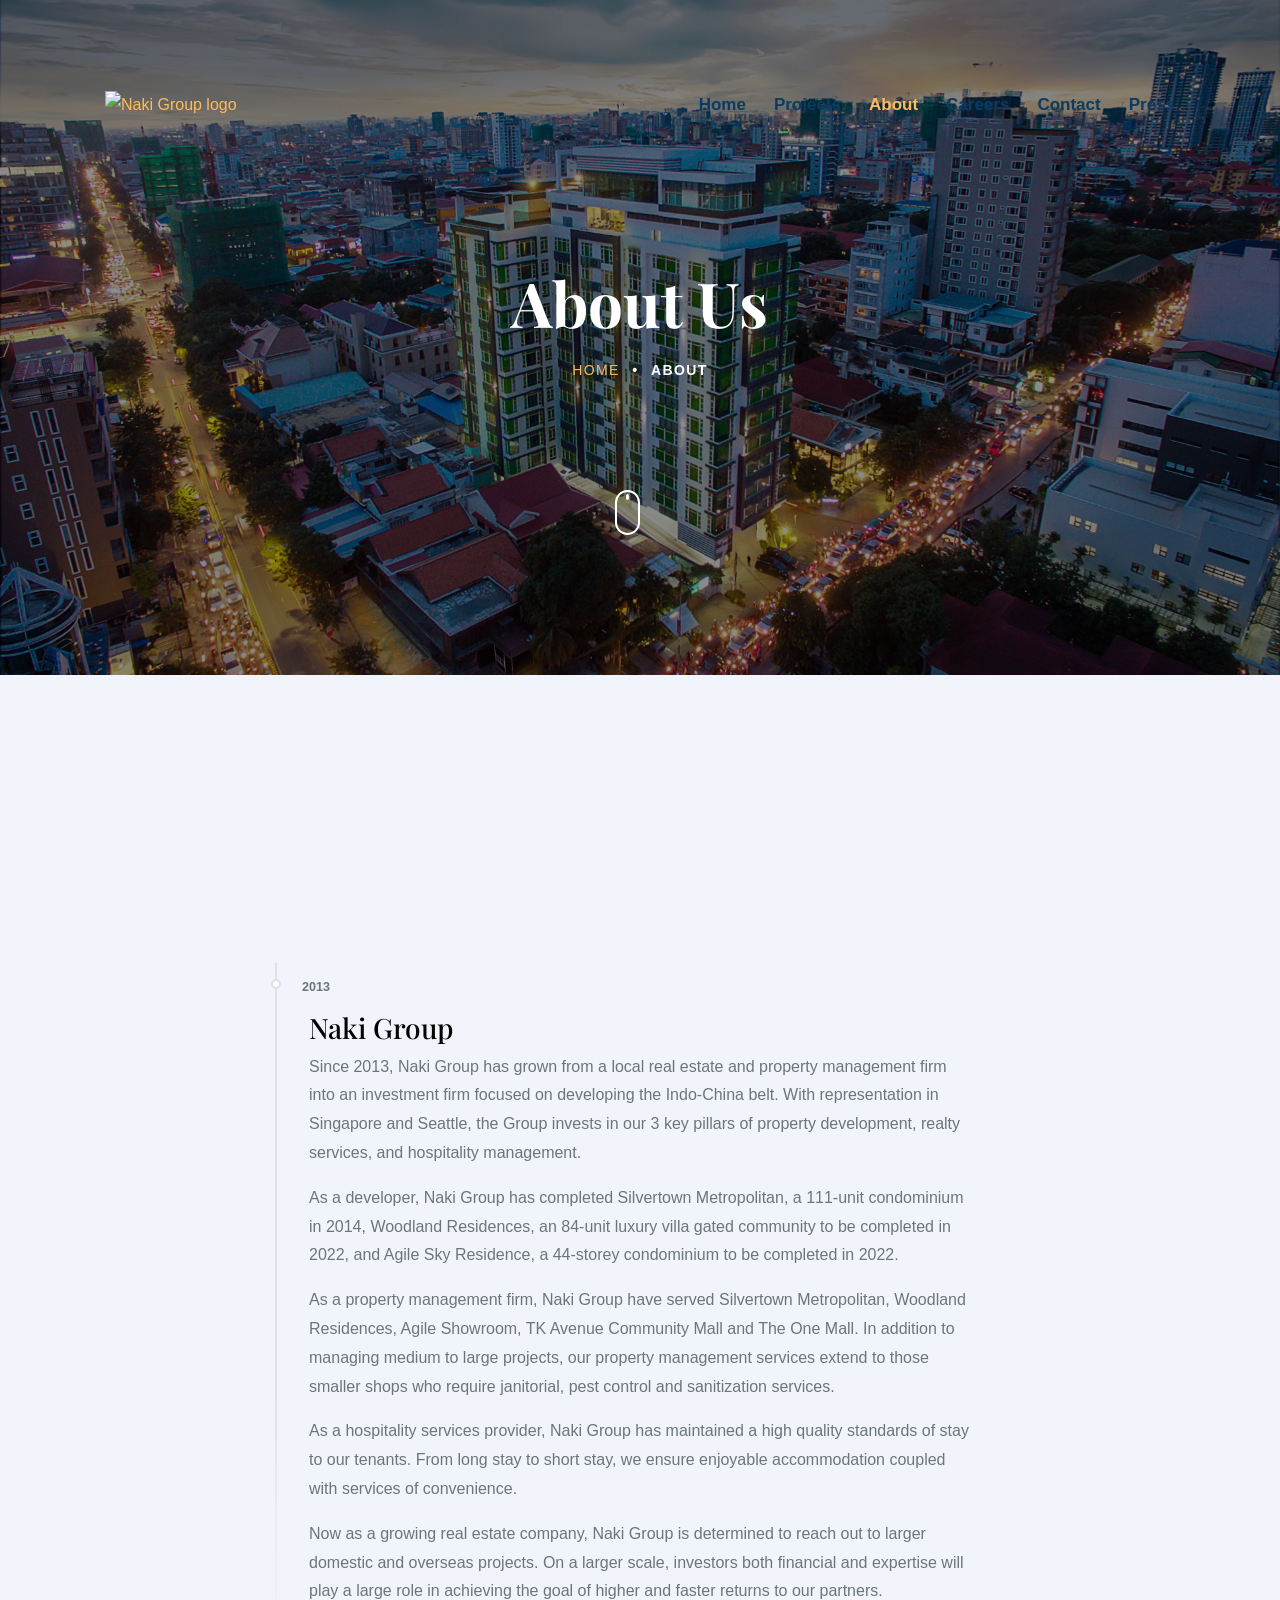
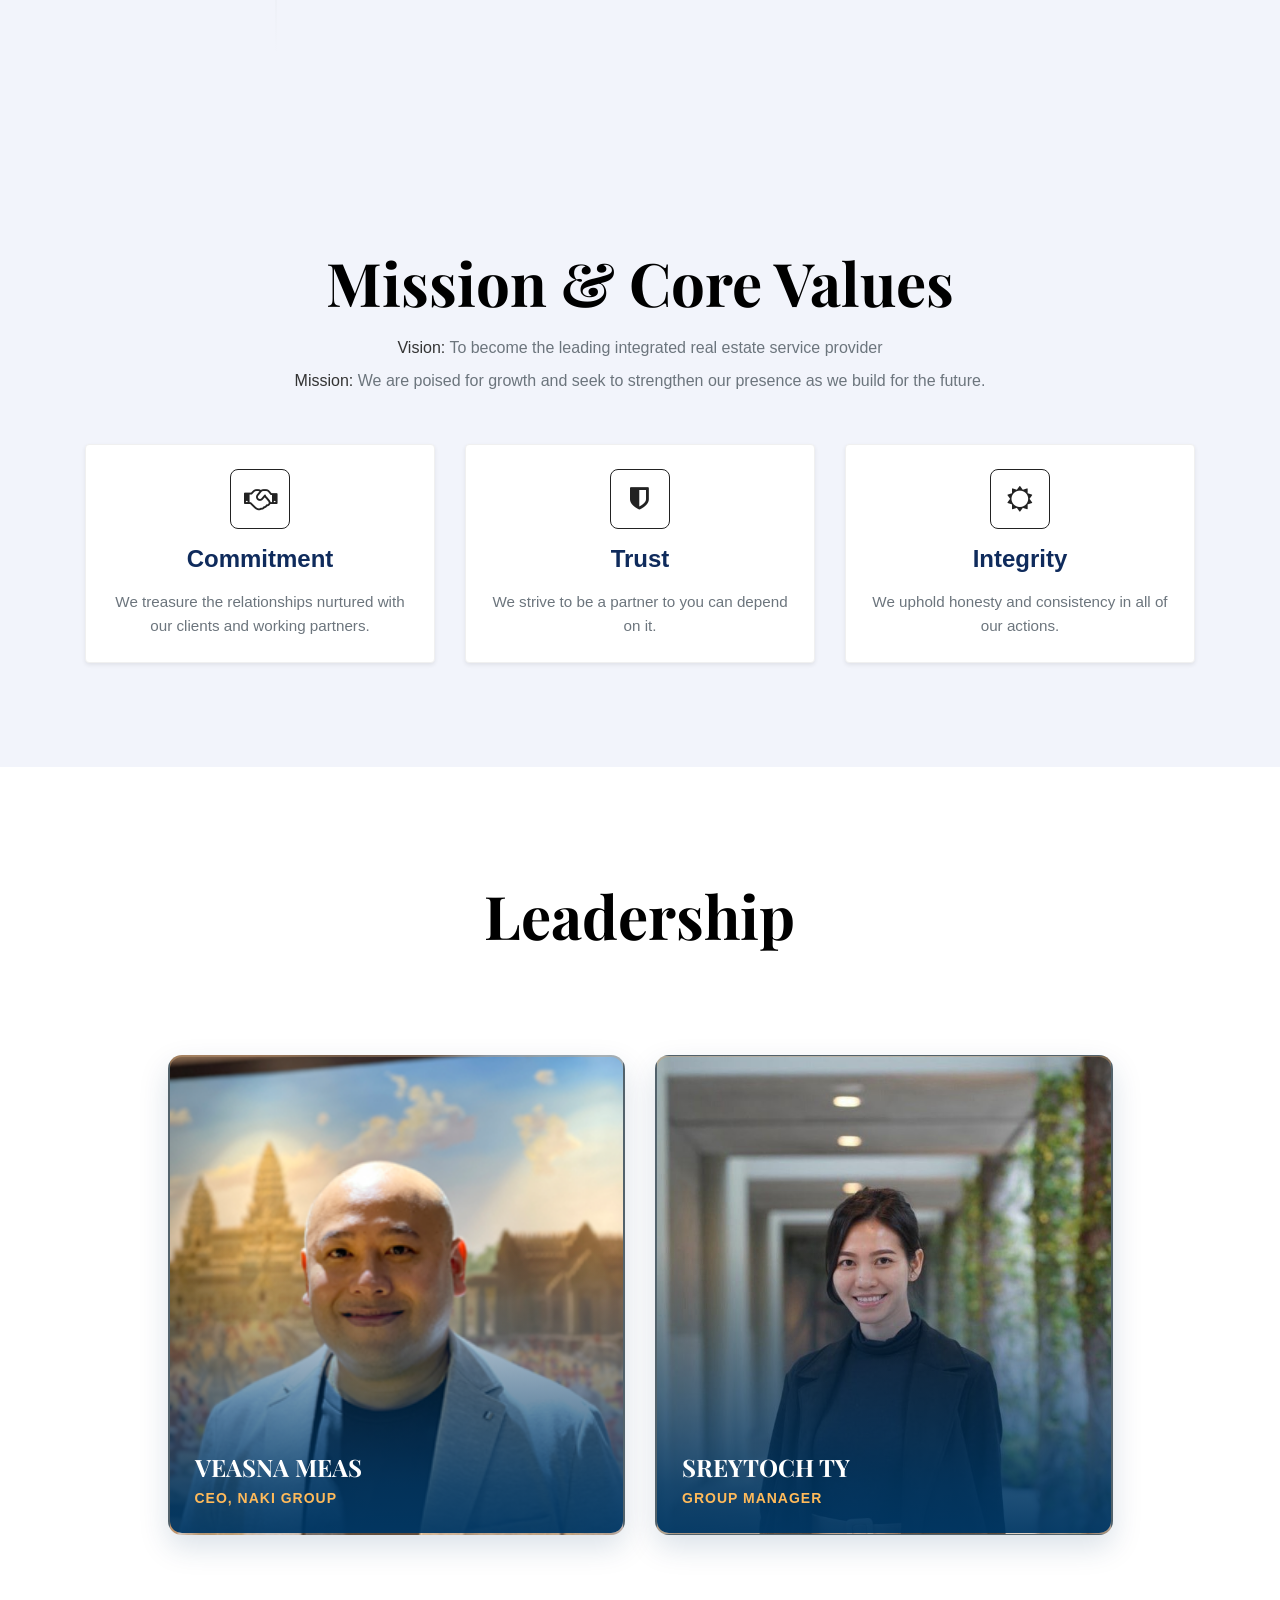
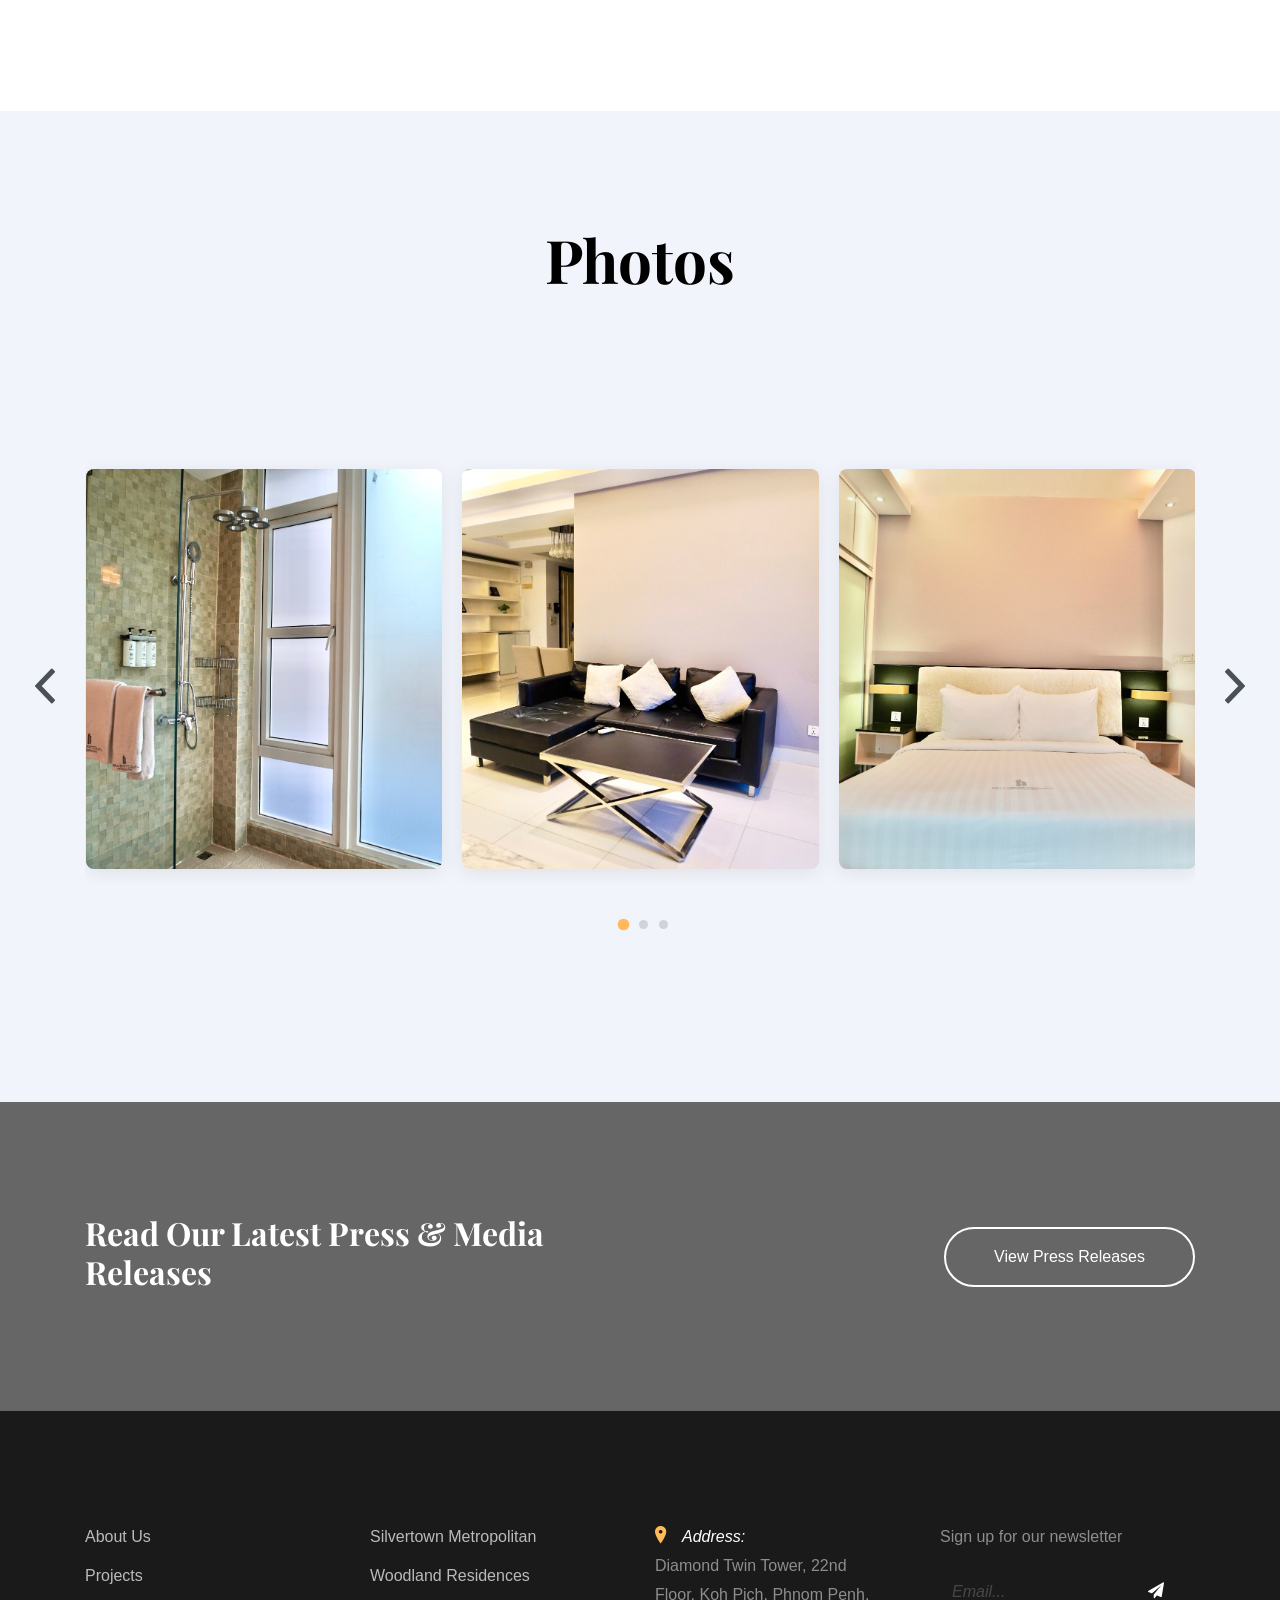
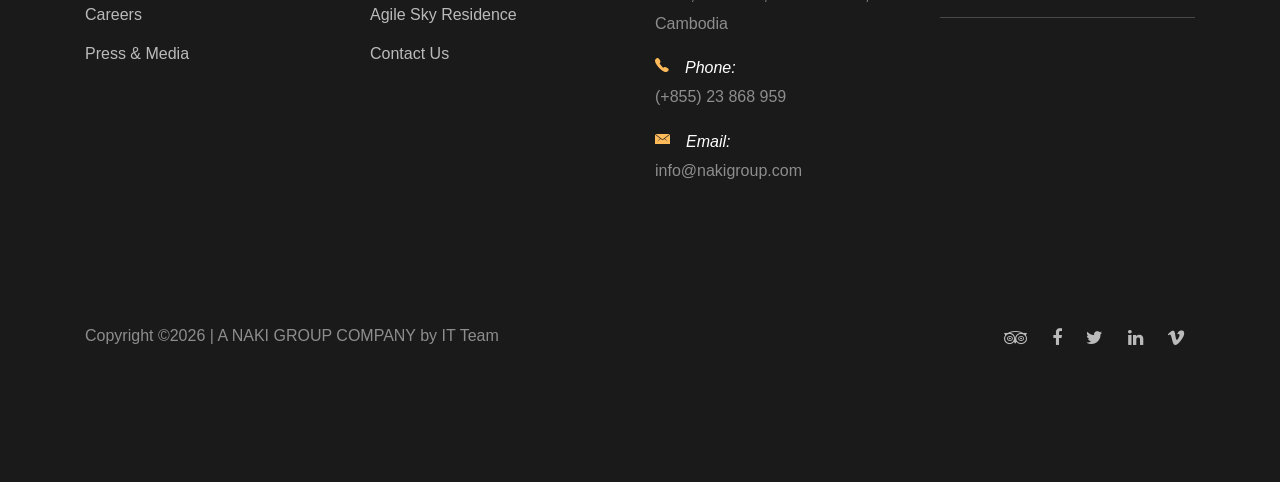
==== about.html @ 0d76731c "update UI" ====
<!DOCTYPE HTML>
<html>
  <head>
    <meta charset="utf-8">
    <meta http-equiv="X-UA-Compatible" content="IE=edge">
    <title>About Us &ndash; Naki Group</title>
    <meta name="viewport" content="width=device-width, initial-scale=1, shrink-to-fit=no">
    <meta name="description" content="" />
    <meta name="keywords" content="" />
    <meta name="author" content="" />
    <link rel="stylesheet" type="text/css" href="//fonts.googleapis.com/css?family=|Roboto+Sans:400,700|Playfair+Display:400,700">

    <link rel="stylesheet" href="css/bootstrap.min.css">
    <link rel="stylesheet" href="css/animate.css">
    <link rel="stylesheet" href="css/owl.carousel.min.css">
    <link rel="stylesheet" href="css/aos.css">
    <link rel="stylesheet" href="css/bootstrap-datepicker.css">
    <link rel="stylesheet" href="css/jquery.timepicker.css">
    <link rel="stylesheet" href="css/fancybox.min.css">
    
    <link rel="stylesheet" href="fonts/ionicons/css/ionicons.min.css">
    <link rel="stylesheet" href="fonts/fontawesome/css/font-awesome.min.css">

    <!-- Theme Style -->
    <link rel="stylesheet" href="css/style.css">
  </head>
  <body>
    
    <header class="site-header js-site-header">
      <div class="container-fluid">
        <div class="row align-items-center justify-content-between">
          <!-- Logo -->
          <div class="logo-wrapper">
            <a href="index.html">
              <img src="https://nakigroup.com/wp-content/uploads/2022/08/NKG-Logo-Header.png" alt="Naki Group logo" class="site-logo-img" />
            </a>
          </div>
          
          <!-- Desktop Navigation -->
          <div class="col-6 col-lg-8 desktop-nav">
            <nav class="main-navbar">
              <ul class="main-menu">
                <li><a href="index.html">Home</a></li>
                <li><a href="projects.html">Projects</a></li>
                <li class="active"><a href="about.html">About</a></li>
                <li><a href="careers.html">Careers</a></li>
                <li><a href="contact.html">Contact</a></li>
                <li><a href="press.html">Press</a></li>
              </ul>
            </nav>
          </div>
          
          <!-- Mobile Menu Toggle Button -->
          <div class="mobile-menu-toggle">
            <button class="hamburger" id="hamburger-btn" aria-label="Menu">
              <span></span>
              <span></span>
              <span></span>
            </button>
          </div>
        </div>
      </div>
    </header>
      
    <!-- Mobile Navigation -->
    <div class="mobile-nav" id="mobile-nav">
      <ul class="mobile-menu">
        <li><a href="index.html">Home</a></li>
        <li><a href="projects.html">Projects</a></li>
        <li class="active"><a href="about.html">About</a></li>
        <li><a href="careers.html">Careers</a></li>
        <li><a href="contact.html">Contact</a></li>
        <li><a href="press.html">Press</a></li>
      </ul>
    </div>

    <!-- Mobile Overlay -->
    <div class="mobile-overlay" id="mobile-overlay"></div>
    <!-- END head -->

    <section class="site-hero inner-page overlay">
      <div class="site-hero-bg" style="background-image: url(images/hero_4.jpg)"></div>
      <div class="container">
        <div class="row site-hero-inner justify-content-center align-items-center">
          <div class="col-md-10 text-center" data-aos="fade">
            <h1 class="heading mb-3">About Us</h1>
            <ul class="custom-breadcrumbs mb-4">
              <li><a href="index.html">Home</a></li>
              <li>&bullet;</li>
              <li>About</li>
            </ul>
          </div>
        </div>
      </div>

      <a class="mouse smoothscroll" href="#next">
        <div class="mouse-icon">
          <span class="mouse-wheel"></span>
        </div>
      </a>
    </section>
    <!-- END section -->

    <div class="section bg-light" id="next">
      <div class="container">

        <div class="row justify-content-center text-center mb-5">
          <div class="col-md-7 mb-5">
            <h2 class="heading" data-aos="fade">About Us</h2>
          </div>
        </div>

        <div class="row justify-content-center">
          <div class="col-md-8">
            <div class="timeline-item" date-is='2013' data-aos="fade">
              <h3>Naki Group</h3>
              <p>Since 2013, Naki Group has grown from a local real estate and property management firm into an investment firm focused on developing the Indo-China belt. With representation in Singapore and Seattle, the Group invests in our 3 key pillars of property development, realty services, and hospitality management.</p>
              <p>As a developer, Naki Group has completed Silvertown Metropolitan, a 111-unit condominium in 2014, Woodland Residences, an 84-unit luxury villa gated community to be completed in 2022, and Agile Sky Residence, a 44-storey condominium to be completed in 2022.</p>
              <p>As a property management firm, Naki Group have served Silvertown Metropolitan, Woodland Residences, Agile Showroom, TK Avenue Community Mall and The One Mall. In addition to managing medium to large projects, our property management services extend to those smaller shops who require janitorial, pest control and sanitization services.</p>
              <p>As a hospitality services provider, Naki Group has maintained a high quality standards of stay to our tenants. From long stay to short stay, we ensure enjoyable accommodation coupled with services of convenience.</p>
              <p>Now as a growing real estate company, Naki Group is determined to reach out to larger domestic and overseas projects. On a larger scale, investors both financial and expertise will play a large role in achieving the goal of higher and faster returns to our partners.</p>
            </div>
          </div>
        </div>

      </div>
    </div>

    <!-- Mission & Core Values Section -->
    <section class="section bg-light mission-values-section">
      <div class="container">
        <div class="row justify-content-center text-center mb-5">
          <div class="col-md-9" data-aos="fade-up">
            <h2 class="heading mb-3">Mission &amp; Core Values</h2>
            <p class="mb-1" style="color: #333; font-size: 1rem;"><strong>Vision:</strong> <span class="text-muted">To become the leading integrated real estate service provider</span></p>
            <p class="mb-0" style="color: #333; font-size: 1rem;"><strong>Mission:</strong> <span class="text-muted">We are poised for growth and seek to strengthen our presence as we build for the future.</span></p>
          </div>
        </div>

        <div class="row justify-content-center">
          <!-- Card 1: Commitment -->
          <div class="col-lg-4 col-md-6 mb-4" data-aos="fade-up" data-aos-delay="100">
            <div class="value-card text-center p-4 bg-white h-100 shadow-sm rounded">
              <div class="value-icon-wrap mb-3 mx-auto">
                <span class="fa fa-handshake-o"></span>
              </div>
              <h3 class="h4 mb-3 font-weight-bold" style="color: #0f2b5c;">Commitment</h3>
              <p class="text-muted mb-0" style="font-size: 0.95rem; line-height: 1.6;">We treasure the relationships nurtured with our clients and working partners.</p>
            </div>
          </div>

          <!-- Card 2: Trust -->
          <div class="col-lg-4 col-md-6 mb-4" data-aos="fade-up" data-aos-delay="200">
            <div class="value-card text-center p-4 bg-white h-100 shadow-sm rounded">
              <div class="value-icon-wrap mb-3 mx-auto">
                <span class="fa fa-shield"></span>
              </div>
              <h3 class="h4 mb-3 font-weight-bold" style="color: #0f2b5c;">Trust</h3>
              <p class="text-muted mb-0" style="font-size: 0.95rem; line-height: 1.6;">We strive to be a partner to you can depend on it.</p>
            </div>
          </div>

          <!-- Card 3: Integrity -->
          <div class="col-lg-4 col-md-6 mb-4" data-aos="fade-up" data-aos-delay="300">
            <div class="value-card text-center p-4 bg-white h-100 shadow-sm rounded">
              <div class="value-icon-wrap mb-3 mx-auto">
                <span class="fa fa-sun-o"></span>
              </div>
              <h3 class="h4 mb-3 font-weight-bold" style="color: #0f2b5c;">Integrity</h3>
              <p class="text-muted mb-0" style="font-size: 0.95rem; line-height: 1.6;">We uphold honesty and consistency in all of our actions.</p>
            </div>
          </div>
        </div>
      </div>
    </section>

    <div class="container section">

      <div class="row justify-content-center text-center mb-5">
        <div class="col-md-7 mb-5">
          <h2 class="heading" data-aos="fade-up">Leadership</h2>
        </div>
      </div>

      <div class="row justify-content-center">
        <!-- Leader 1: VEASNA MEAS -->
        <div class="col-md-6 col-lg-5 mb-4" data-aos="fade-up" data-aos-delay="100">
          <div class="block-2">
            <div class="flipper">
              <div class="front" style="background-image: url(images/person_3.png);">
                <div class="box">
                  <h2>VEASNA MEAS</h2>
                  <p>CEO, NAKI GROUP</p>
                  <button type="button" class="btn btn-read-bio d-lg-none mt-3" data-toggle="modal" data-target="#bioModalVeasna">
                    Read Bio &nbsp;<i class="fa fa-arrow-right"></i>
                  </button>
                </div>
              </div>
              <div class="back">
                <blockquote>
                  <p>Veasna Meas is a real estate investor and developer with a track record of building and scaling real estate enterprises across the United States and Southeast Asia. Born in Cambodia and raised in the United States, he earned his Bachelor's degree in Business Administration before launching his entrepreneurial journey. His background spans retail management, banking, and real estate investment, giving him a strong foundation in market dynamics, financial structuring, and operational execution. As founder and managing principal, he oversees $210 million in assets under management.</p>
                  <p>In 2013, Veasna established Naki Group in Cambodia, transforming it from a startup into a diversified real estate company recognized for delivering innovative solutions across commercial development, asset management, property management, and strategic investments. Under his leadership, Naki Group has successfully executed large-scale commercial projects, optimized portfolio performance for investors, and consistently identified high-growth opportunities in Southeast Asian markets.</p>
                  <p>Building on Naki Group's success, Veasna expands operations into the US market in 2024 focusing specifically on new home construction. In just one year, this strategic expansion has achieved remarkable traction with 150 homes currently under construction, demonstrating Veasna’s ability to rapidly scale operations and adapt proven business models across diverse global markets.</p>
                </blockquote>
                <div class="author d-flex">
                  <div class="image mr-3 align-self-center">
                    <img src="images/person_3.png" alt="VEASNA MEAS">
                  </div>
                  <div class="name align-self-center">VEASNA MEAS <span class="position">CEO, NAKI GROUP</span></div>
                </div>
              </div>
            </div>
          </div>
        </div>

        <!-- Leader 2: Sreytouch Ty -->
        <div class="col-md-6 col-lg-5 mb-4" data-aos="fade-up" data-aos-delay="200">
          <div class="block-2">
            <div class="flipper">
              <div class="front" style="background-image: url(images/person_1.jpg);">
                <div class="box">
                  <h2>SREYTOCH TY</h2>
                  <p>Group Manager</p>
                  <button type="button" class="btn btn-read-bio d-lg-none mt-3" data-toggle="modal" data-target="#bioModalSreytouch">
                    Read Bio &nbsp;<i class="fa fa-arrow-right"></i>
                  </button>
                </div>
              </div>
              <div class="back">
                <blockquote>
                  <p>Sreytouch Ty serves as Group Manager of Naki Group, where she provides strategic oversight across all operational facets of the organization. In her leadership role, she manages the company's diverse portfolio of activities, including comprehensive property management services and hotel operations, ensuring seamless execution and operational excellence across all business units.</p>
                  <p>Ms. Ty recently spearheaded the successful handover of Agile Sky Residence, the company's latest development project, demonstrating her expertise in project management and her ability to deliver complex real estate developments from conception to completion.</p>
                  <p>Beyond her operational responsibilities, Ms. Ty leads design direction across the portfolio of the company's real estate development arm in the United States, shaping exterior architecture and interior concepts in close collaboration with architects and the development team. She drives layout planning, material and finish selections, and renderings that support entitlements and marketing efforts — bringing a cohesive design vision to each project from concept through completion.</p>
                  <p>Her multilingual capabilities in English, Khmer, and Chinese enable her to effectively communicate with diverse stakeholders and expand the company's reach across multiple markets. With her comprehensive understanding of the real estate and hospitality sectors, Sreytouch Ty continues to drive growth and operational success through her strategic vision and hands-on management approach across all organizational ventures.</p>
                </blockquote>
                <div class="author d-flex">
                  <div class="image mr-3 align-self-center">
                    <img src="images/person_1.jpg" alt="Sreytouch Ty">
                  </div>
                  <div class="name align-self-center">SREYTOCH TY<span class="position">GROUP MANAGER</span></div>
                </div>
              </div>
            </div>
          </div>
        </div>
      </div>
    </div>
    <!-- END .block-2 -->

    <!-- Modal Leader 1: VEASNA MEAS -->
    <div class="modal fade leader-bio-modal" id="bioModalVeasna" tabindex="-1" role="dialog" aria-labelledby="bioModalVeasnaLabel" aria-hidden="true">
      <div class="modal-dialog modal-dialog-centered" role="document">
        <div class="modal-content">
          <div class="modal-header">
            <div class="d-flex align-items-center">
              <div class="modal-avatar mr-3">
                <img src="images/person_3.png" alt="VEASNA MEAS">
              </div>
              <div>
                <h4 class="modal-title" id="bioModalVeasnaLabel">VEASNA MEAS</h4>
                <span class="modal-position">CEO, NAKI GROUP</span>
              </div>
            </div>
            <button type="button" class="close" data-dismiss="modal" aria-label="Close">
              <span aria-hidden="true">&times;</span>
            </button>
          </div>
          <div class="modal-body">
            <p>Veasna Meas is a real estate investor and developer with a track record of building and scaling real estate enterprises across the United States and Southeast Asia. Born in Cambodia and raised in the United States, he earned his Bachelor's degree in Business Administration before launching his entrepreneurial journey. His background spans retail management, banking, and real estate investment, giving him a strong foundation in market dynamics, financial structuring, and operational execution. As founder and managing principal, he oversees $210 million in assets under management.</p>
            <p>In 2013, Veasna established Naki Group in Cambodia, transforming it from a startup into a diversified real estate company recognized for delivering innovative solutions across commercial development, asset management, property management, and strategic investments. Under his leadership, Naki Group has successfully executed large-scale commercial projects, optimized portfolio performance for investors, and consistently identified high-growth opportunities in Southeast Asian markets.</p>
            <p>Building on Naki Group's success, Veasna expands operations into the US market in 2024 focusing specifically on new home construction. In just one year, this strategic expansion has achieved remarkable traction with 150 homes currently under construction, demonstrating Veasna’s ability to rapidly scale operations and adapt proven business models across diverse global markets.</p>
          </div>
          <div class="modal-footer">
            <button type="button" class="btn btn-close-modal" data-dismiss="modal">Close</button>
          </div>
        </div>
      </div>
    </div>

    <!-- Modal Leader 2: Sreytouch Ty -->
    <div class="modal fade leader-bio-modal" id="bioModalSreytouch" tabindex="-1" role="dialog" aria-labelledby="bioModalSreytouchLabel" aria-hidden="true">
      <div class="modal-dialog modal-dialog-centered" role="document">
        <div class="modal-content">
          <div class="modal-header">
            <div class="d-flex align-items-center">
              <div class="modal-avatar mr-3">
                <img src="images/person_1.jpg" alt="Sreytouch Ty">
              </div>
              <div>
                <h4 class="modal-title" id="bioModalSreytouchLabel">Sreytouch Ty</h4>
                <span class="modal-position">Group Manager</span>
              </div>
            </div>
            <button type="button" class="close" data-dismiss="modal" aria-label="Close">
              <span aria-hidden="true">&times;</span>
            </button>
          </div>
          <div class="modal-body">
            <p>Sreytouch Ty serves as Group Manager of Naki Group, where she provides strategic oversight across all operational facets of the organization. In her leadership role, she manages the company's diverse portfolio of activities, including comprehensive property management services and hotel operations, ensuring seamless execution and operational excellence across all business units.</p>
            <p>Ms. Ty recently spearheaded the successful handover of Agile Sky Residence, the company's latest development project, demonstrating her expertise in project management and her ability to deliver complex real estate developments from conception to completion.</p>
            <p>Beyond her operational responsibilities, Ms. Ty leads design direction across the portfolio of the company's real estate development arm in the United States, shaping exterior architecture and interior concepts in close collaboration with architects and the development team. She drives layout planning, material and finish selections, and renderings that support entitlements and marketing efforts — bringing a cohesive design vision to each project from concept through completion.</p>
            <p>Her multilingual capabilities in English, Khmer, and Chinese enable her to effectively communicate with diverse stakeholders and expand the company's reach across multiple markets. With her comprehensive understanding of the real estate and hospitality sectors, Sreytouch Ty continues to drive growth and operational success through her strategic vision and hands-on management approach across all organizational ventures.</p>
          </div>
          <div class="modal-footer">
            <button type="button" class="btn btn-close-modal" data-dismiss="modal">Close</button>
          </div>
        </div>
      </div>
    </div>

    <section class="section slider-section bg-light">
      <div class="container">
        <div class="row justify-content-center text-center mb-5">
          <div class="col-md-7">
            <h2 class="heading" data-aos="fade-up">Photos</h2>
            <p data-aos="fade-up" data-aos-delay="100">Far far away, behind the word mountains, far from the countries Vokalia and Consonantia, there live the blind texts. Separated they live in Bookmarksgrove right at the coast of the Semantics, a large language ocean.</p>
          </div>
        </div>
        <div class="row">
          <div class="col-md-12">
            <div class="major-caousel js-carousel-1 owl-carousel mb-5" data-aos="fade-up" data-aos-delay="200">
              <div class="slider-item">
                <a href="images/slider-1.jpg" data-fancybox="images" data-caption="Caption for this image"><img src="images/slider-1.jpg" alt="Image placeholder" class="img-fluid"></a>
              </div>
              <div class="slider-item">
                <a href="images/slider-2.jpg" data-fancybox="images" data-caption="Caption for this image"><img src="images/slider-2.jpg" alt="Image placeholder" class="img-fluid"></a>
              </div>
              <div class="slider-item">
                <a href="images/slider-3.jpg" data-fancybox="images" data-caption="Caption for this image"><img src="images/slider-3.jpg" alt="Image placeholder" class="img-fluid"></a>
              </div>
              <div class="slider-item">
                <a href="images/slider-4.jpg" data-fancybox="images" data-caption="Caption for this image"><img src="images/slider-4.jpg" alt="Image placeholder" class="img-fluid"></a>
              </div>
              <div class="slider-item">
                <a href="images/slider-5.jpg" data-fancybox="images" data-caption="Caption for this image"><img src="images/slider-5.jpg" alt="Image placeholder" class="img-fluid"></a>
              </div>
              <div class="slider-item">
                <a href="images/slider-6.jpg" data-fancybox="images" data-caption="Caption for this image"><img src="images/slider-6.jpg" alt="Image placeholder" class="img-fluid"></a>
              </div>
              <div class="slider-item">
                <a href="images/slider-7.jpg" data-fancybox="images" data-caption="Caption for this image"><img src="images/slider-7.jpg" alt="Image placeholder" class="img-fluid"></a>
              </div>
            </div>
            <!-- END slider -->
          </div>
        
        </div>
      </div>
    </section>
    <!-- END section -->
    
    <section class="section bg-image overlay" style="background-image: url('images/hero_4.jpg');">
        <div class="container" >
          <div class="row align-items-center">
            <div class="col-12 col-md-6 text-center mb-4 mb-md-0 text-md-left" data-aos="fade-up">
              <h2 class="text-white font-weight-bold">Read Our Latest Press &amp; Media Releases</h2>
            </div>
            <div class="col-12 col-md-6 text-center text-md-right" data-aos="fade-up" data-aos-delay="200">
              <a href="press.html" class="btn btn-outline-white-primary py-3 text-white px-5">View Press Releases</a>
            </div>
          </div>
        </div>
      </section>

    <footer class="section footer-section">
      <div class="container">
        <div class="row mb-4">
          <div class="col-md-3 mb-5">
            <ul class="list-unstyled link">
              <li><a href="about.html">About Us</a></li>
              <li><a href="projects.html">Projects</a></li>
              <li><a href="careers.html">Careers</a></li>
              <li><a href="press.html">Press &amp; Media</a></li>
            </ul>
          </div>
          <div class="col-md-3 mb-5">
            <ul class="list-unstyled link">
              <li><a href="https://silvertowncambodia.com/" target="_blank">Silvertown Metropolitan</a></li>
              <li><a href="https://www.facebook.com/WoodlandResidences" target="_blank">Woodland Residences</a></li>
              <li><a href="https://www.facebook.com/agileKH/" target="_blank">Agile Sky Residence</a></li>
              <li><a href="contact.html">Contact Us</a></li>
            </ul>
          </div>
          <div class="col-md-3 mb-5 pr-md-5 contact-info">
            <p><span class="d-block"><span class="ion-ios-location h5 mr-3 text-primary"></span>Address:</span> <span> Diamond Twin Tower, 22nd Floor, Koh Pich, Phnom Penh, Cambodia</span></p>
            <p><span class="d-block"><span class="ion-ios-telephone h5 mr-3 text-primary"></span>Phone:</span> <span> (+855) 23 868 959</span></p>
            <p><span class="d-block"><span class="ion-ios-email h5 mr-3 text-primary"></span>Email:</span> <span> info@nakigroup.com</span></p>
          </div>
          <div class="col-md-3 mb-5">
            <p>Sign up for our newsletter</p>
            <form action="#" class="footer-newsletter">
              <div class="form-group">
                <input type="email" class="form-control" placeholder="Email...">
                <button type="submit" class="btn"><span class="fa fa-paper-plane"></span></button>
              </div>
            </form>
          </div>
        </div>
        <div class="row pt-5">
          <p class="col-md-6 text-left">
            Copyright &copy;<script>document.write(new Date().getFullYear());</script> | A NAKI GROUP COMPANY <i class="icon-heart-o" aria-hidden="true"></i> by IT Team
          </p>
            
          <p class="col-md-6 text-right social">
            <a href="#"><span class="fa fa-tripadvisor"></span></a>
            <a href="#"><span class="fa fa-facebook"></span></a>
            <a href="#"><span class="fa fa-twitter"></span></a>
            <a href="#"><span class="fa fa-linkedin"></span></a>
            <a href="#"><span class="fa fa-vimeo"></span></a>
          </p>
        </div>
      </div>
    </footer>
    
    <script src="js/jquery-3.3.1.min.js"></script>
    <script src="js/jquery-migrate-3.0.1.min.js"></script>
    <script src="js/popper.min.js"></script>
    <script src="js/bootstrap.min.js"></script>
    <script src="js/owl.carousel.min.js"></script>
    <script src="js/jquery.stellar.min.js"></script>
    <script src="js/jquery.fancybox.min.js"></script>
    
    
    <script src="js/aos.js"></script>
    
    <script src="js/bootstrap-datepicker.js"></script> 
    <script src="js/jquery.timepicker.min.js"></script> 

    

    <script src="js/main.js"></script>
  </body>
</html>
---- css/style.css ----
body {
  background: #fff;
  font-family: "Roboto", arial, sans-serif;
  font-weight: 200;
  font-size: 16px;
  line-height: 1.8;
  color: #6c757d;
  position: relative; }

::-moz-selection {
  color: #fff;
  background: #ffba5a; }

::selection {
  color: #fff;
  background: #ffba5a; }

a {
  -webkit-transition: .3s all ease;
  -o-transition: .3s all ease;
  transition: .3s all ease;
  text-decoration: none; }
  a:hover {
    text-decoration: none; }

h1, h2, h3, h4, h5 {
  color: #000;
  font-family: "Playfair Display", times, serif; }

.font-family-serif {
  font-family: "Playfair Display", times, serif; }

.font-family-sans-serif {
  font-family: "Roboto", arial, sans-serif; }

.bg-light {
  background: #f2f4fb !important; }

.container-fluid {
  max-width: 1600px; }

.btn {
  padding-left: 30px;
  padding-right: 30px;
  padding-top: 10px;
  padding-bottom: 10px;
  border-radius: 50px; }
  .btn.btn-outline-white {
    border: 2px solid #fff; }
    .btn.btn-outline-white:hover {
      border: 2px solid transparent;
      background: #000;
      color: #fff; }
  .btn.btn-outline-white-primary {
    border: 2px solid #fff; }
    .btn.btn-outline-white-primary:hover {
      border: 2px solid transparent;
      background: #ffba5a;
      color: #fff; }
  .btn.uppercase {
    text-transform: uppercase;
    font-size: 14px;
    letter-spacing: .2em; }

.btn, .form-control {
  outline: none;
  -webkit-box-shadow: none !important;
  box-shadow: none !important; }
  .btn:focus, .btn:active, .form-control:focus, .form-control:active {
    outline: none; }

.form-control {
  -webkit-box-shadow: none !important;
  box-shadow: none !important;
  height: 50px;
  border-width: 2px; }
  .form-control:active, .form-control:focus {
    border-color: #ffba5a; }

textarea.form-control {
  height: inherit; }

.site-header {
  position: fixed;
  top: 0;
  width: 100%;
  padding: 60px 0;
  z-index: 1001;
  -webkit-transition: .3s all ease-in-out;
  -o-transition: .3s all ease-in-out;
  transition: .3s all ease-in-out; }
  .site-header.scrolled {
    padding: 20px 0;
    background: #fff;
    -webkit-box-shadow: 0 5px 20px -5px rgba(0, 0, 0, 0.1);
    box-shadow: 0 5px 20px -5px rgba(0, 0, 0, 0.1); }
    .site-header.scrolled .site-menu-toggle {
      top: 10px;
      position: relative; }
      .site-header.scrolled .site-menu-toggle span {
        background: #000; }
    .site-header.scrolled .site-logo {
      position: relative;
      z-index: 100; }
      .site-header.scrolled .site-logo a {
        color: #000; }

.menu-open {
  position: relative; }
  .menu-open .site-header {
    position: fixed; }
  .menu-open .site-logo {
    position: relative;
    z-index: 100; }
    .menu-open .site-logo a {
      color: #000; }
  .menu-open .site-navbar {
    border: 10px solid #f8f9fa; }

.site-logo {
  padding-left: 40px; }
  .site-logo a {
    font-size: 30px;
    color: #fff;
    font-weight: bold;
    line-height: 1;
    font-family: "Playfair Display", times, serif; }
    @media (max-width: 991.98px) {
      .site-logo a {
        font-size: 27px; } }
.site-header .container-fluid {
  padding-left: 120px;
  padding-right: 120px;
  max-width: 1400px;
  margin-left: auto;
  margin-right: auto;
}

/* ===== Logo Wrapper Styles ===== */
.logo-wrapper {
  height: 90px;
  display: flex;
  align-items: center;
  padding-left: 0;
}

.site-logo-img {
  height: 100%;
  width: auto;
  max-height: 80px;
}

/* ===== Desktop Navigation ===== */
.desktop-nav {
  display: block !important;
  padding-right: 0;
}

.main-navbar {
  display: flex;
  justify-content: flex-end;
  align-items: center;
  width: 100%;
}

.main-menu {
  display: flex;
  align-items: center;
  justify-content: flex-end;
  gap: 28px;
  list-style: none;
  margin: 0;
  padding: 0;
}

.main-menu li {
  margin: 0;
}

.main-menu li a {
  color: #0a3b61;
  font-size: 17px;
  font-weight: 600;
  text-decoration: none;
  transition: 0.3s;
  white-space: nowrap;
}

.main-menu li a:hover,
.main-menu li.active a {
  color: #ffba5a;
}

/* Laptop / Medium Desktop Spacing */
@media (min-width: 992px) and (max-width: 1199.98px) {
  .site-header .container-fluid {
    padding-left: 140px;
    padding-right: 150px;
  }
  .main-menu {
    gap: 16px;
  }
  .main-menu li a {
    font-size: 15px;
  }
}

/* ===== Mobile Menu Toggle Button ===== */
.mobile-menu-toggle {
  display: none;
  margin-right: 0;
}

.hamburger {
  display: flex;
  flex-direction: column;
  justify-content: center;
  align-items: center;
  width: 40px;
  height: 40px;
  background: transparent;
  border: none;
  cursor: pointer;
  padding: 0;
  z-index: 1005;
  position: relative;
}

.hamburger span {
  display: block;
  width: 30px;
  height: 3px;
  background: #0a3b61;
  margin: 3px 0;
  transition: all 0.3s ease;
  border-radius: 2px;
}

/* Hamburger Animation */
.hamburger.active span:nth-child(1) {
  transform: translateY(9px) rotate(45deg);
  background: #0a3b61;
}

.hamburger.active span:nth-child(2) {
  opacity: 0;
}

.hamburger.active span:nth-child(3) {
  transform: translateY(-9px) rotate(-45deg);
  background: #0a3b61;
}

/* ===== Mobile Navigation (Naki Group Style) ===== */
.mobile-nav {
  position: fixed;
  top: 74px;
  left: 0;
  width: 100%;
  max-height: 0;
  background: #ffffff;
  box-shadow: 0 10px 25px rgba(0, 0, 0, 0.08);
  transition: max-height 0.4s ease, opacity 0.3s ease, visibility 0.3s ease;
  z-index: 9999;
  overflow: hidden;
  opacity: 0;
  visibility: hidden;
  border-top: 1px solid #f1f5f9;
}

.mobile-nav.active {
  max-height: 450px;
  opacity: 1;
  visibility: visible;
  overflow-y: auto;
}

.mobile-menu {
  list-style: none;
  padding: 10px 0;
  margin: 0;
}

.mobile-menu li {
  border-bottom: 1px solid #f3f4f6;
}

.mobile-menu li:last-child {
  border-bottom: none;
}

.mobile-menu li a {
  display: block;
  padding: 14px 30px;
  color: #003764;
  font-size: 16px;
  font-weight: 500;
  text-decoration: none;
  transition: all 0.25s ease;
  cursor: pointer;
}

.mobile-menu li a:hover,
.mobile-menu li.active a {
  color: #CEA277;
  background: #fafafa;
  padding-left: 36px;
}

/* ===== Mobile Overlay ===== */
.mobile-overlay {
  position: fixed;
  top: 74px;
  left: 0;
  width: 100%;
  height: calc(100vh - 74px);
  background: rgba(0, 0, 0, 0.4);
  opacity: 0;
  visibility: hidden;
  pointer-events: none;
  transition: all 0.3s ease;
  z-index: 9998;
}

.mobile-overlay.active {
  opacity: 1;
  visibility: visible;
  pointer-events: auto;
}

/* ===== RESPONSIVE STYLES (max-width: 991.98px) ===== */
@media (max-width: 991.98px) {
  /* Fix header for mobile */
  .site-header {
    padding: 12px 0 !important;
    background: #ffffff !important;
    box-shadow: 0 2px 12px rgba(0, 0, 0, 0.08) !important;
    position: fixed;
    top: 0;
    left: 0;
    width: 100%;
  }
  
  .site-header.scrolled {
    padding: 12px 0 !important;
  }
  
  /* Logo adjustments */
  .logo-wrapper {
    height: 50px;
    padding-left: 0;
  }
  
  .site-logo-img {
    height: 48px !important;
    max-height: 48px !important;
    width: auto;
  }
  
  /* Hide desktop nav */
  .desktop-nav {
    display: none !important;
  }
  
  /* Show hamburger */
  .mobile-menu-toggle {
    display: flex;
    align-items: center;
    margin-left: auto;
    padding-right: 0;
  }
  
  /* Container adjustments */
  .site-header .container-fluid {
    padding-left: 70px !important;
    padding-right: 70px !important;
  }
  
  .site-header .row {
    margin: 0;
  }
}

/* Small mobile devices */
@media (max-width: 576px) {
  .site-header .container-fluid {
    padding-left: 30px !important;
    padding-right: 30px !important;
  }
  .mobile-menu li a {
    padding: 13px 20px;
  }
  .mobile-menu li a:hover,
  .mobile-menu li.active a {
    padding-left: 25px;
  }
  .logo-wrapper {
    height: 48px;
  }
  .site-logo-img {
    height: 42px !important;
    max-height: 42px !important;
  }
}
.site-navbar {
  position: fixed;
  display: none;
  top: 0;
  left: 0;
  right: 0;
  bottom: 0;
  z-index: 99;
  border: 20px solid transparent;
  background: #fff;
  min-height: 300px;
  overflow-y: scroll; }
  .site-navbar nav {
    text-align: left; }
    .site-navbar nav .menu {
      font-family: "Playfair Display", times, serif; }
      .site-navbar nav .menu li a {
        color: #000;
        font-size: 40px;
        padding: 5px 10px;
        position: relative; }
        .site-navbar nav .menu li a:hover:before {
          width: 100%; }
      .site-navbar nav .menu li.active a {
        color: #ffba5a; }
        .site-navbar nav .menu li.active a:before {
          width: 100%; }
  .site-navbar .extra-info a {
    color: #000; }
  .site-navbar .extra-info ul li a {
    color: #000; }
  .site-navbar .extra-info h3 {
    font-family: "Roboto", arial, sans-serif;
    text-transform: uppercase;
    font-size: 13px;
    letter-spacing: .2em;
    color: #adb5bd;
    margin-bottom: 30px; }
  .site-navbar .extra-info p {
    color: #212529; }

.full-height {
  height: 100vh;
  min-height: 700px; }

.site-hero {
  background-size: cover;
  height: 100vh;
  min-height: 700px;
  width: 100%;
  position: relative;
  overflow: hidden; }
  .site-hero .heading {
    font-family: "Playfair Display", times, serif;
    font-weight: bold; }
  .site-hero .scroll-down {
    position: absolute;
    bottom: 20px;
    left: 50%;
    -webkit-transform: translateX(-50%);
    -ms-transform: translateX(-50%);
    transform: translateX(-50%);
    color: #fff;
    z-index: 5; }
  .site-hero.overlay:before {
    background: rgba(0, 0, 0, 0.45);
    content: "";
    position: absolute;
    height: 100%;
    top: 0;
    left: 0;
    bottom: 0;
    right: 0;
    z-index: 1; }
  .site-hero.inner-page {
    height: 75vh;
    min-height: 600px; }
    .site-hero.inner-page.overlay:before {
      height: 100%;
      min-height: 600px; }
  .site-hero .container {
    position: relative;
    z-index: 2; }
  .site-hero .mouse {
    position: absolute;
    z-index: 3; }

/* Animated Hero Background (Pure vertical pan from bottom to top - No zoom) */
.site-hero-bg {
  position: absolute;
  top: -15%;
  left: 0;
  width: 100%;
  height: 130%;
  background-size: cover;
  background-position: center center;
  background-repeat: no-repeat;
  z-index: 0;
  animation: heroPanUpward 16s ease-in-out infinite alternate;
  will-change: transform;
  pointer-events: none;
}

@keyframes heroPanUpward {
  0% {
    transform: translateY(8%);
  }
  100% {
    transform: translateY(-8%);
  }
}

.site-hero-inner {
  height: 100vh;
  min-height: 700px; }
  .site-hero-inner .heading {
    font-size: 62px;
    font-family: "Playfair Display", times, serif;
    color: #fff;
    line-height: 1.2;
    font-weight: bold; }
    @media (max-width: 991.98px) {
      .site-hero-inner .heading {
        font-size: 40px; } }
    @media (max-width: 576px) {
      .site-hero-inner .heading {
        font-size: 32px; } }
  .site-hero-inner .sub-heading {
    font-size: 30px;
    font-weight: 200;
    color: #fff;
    line-height: 1.5; }
    @media (max-width: 991.98px) {
      .site-hero-inner .sub-heading {
        font-size: 18px; } }

/* ===== Unified Duo Device Mockup (iPhone Duo / Luxury Silver Titanium Edition) ===== */
.duo-unified-device {
  position: relative;
  width: 100%;
  max-width: 1160px;
  margin: 15px auto;
  background: linear-gradient(135deg, #f1f5f9 0%, #cbd5e1 30%, #e2e8f0 60%, #94a3b8 100%);
  padding: 14px 16px 18px 16px;
  border-radius: 44px;
  border: 1.5px solid #ffffff;
  box-shadow: 
    0 35px 85px -10px rgba(0, 45, 90, 0.3),
    0 15px 35px rgba(0, 0, 0, 0.15),
    inset 0 1px 3px rgba(255, 255, 255, 0.95),
    inset 0 -2px 5px rgba(71, 85, 105, 0.45),
    inset 0 0 0 2px #cbd5e1;
  overflow: hidden;
  transition: transform 0.4s ease, box-shadow 0.4s ease;
}

.duo-unified-device:hover {
  transform: translateY(-4px);
  box-shadow: 
    0 42px 95px -10px rgba(0, 45, 90, 0.38),
    0 20px 40px rgba(0, 0, 0, 0.2),
    inset 0 1px 3px #ffffff,
    inset 0 -2px 5px rgba(71, 85, 105, 0.5),
    inset 0 0 0 2px #e2e8f0;
}

/* Dual Screen Wrapper (Black OLED Screen Frame inside Silver Bezel) */
.duo-screen-wrapper {
  display: flex;
  flex-direction: row;
  width: 100%;
  height: 470px;
  background: #000000;
  border-radius: 30px;
  border: 2px solid #0f172a;
  overflow: hidden;
  position: relative;
  box-shadow: 0 4px 20px rgba(0, 0, 0, 0.4), inset 0 0 0 1px rgba(255, 255, 255, 0.08);
  transition: height 0.55s cubic-bezier(0.4, 0, 0.2, 1);
}

/* Individual Screens inside the single device */
.duo-screen {
  flex: 1 1 50%;
  width: 50%;
  position: relative;
  height: 100%;
  overflow: hidden;
  background: #000;
  transition: flex 0.55s cubic-bezier(0.4, 0, 0.2, 1), width 0.55s cubic-bezier(0.4, 0, 0.2, 1), opacity 0.45s ease, transform 0.55s ease;
}

.duo-screen.duo-left-screen {
  z-index: 5;
}

.duo-screen.duo-right-screen {
  z-index: 4;
}

.duo-screen iframe,
.duo-screen img {
  position: absolute;
  top: 0;
  left: 0;
  width: 100%;
  height: 100%;
  border: none;
  object-fit: cover;
}

/* Center Seam / Stainless Steel Hinge */
.duo-center-hinge {
  width: 7px;
  height: 100%;
  background: linear-gradient(to right, #94a3b8, #f8fafc, #94a3b8);
  position: relative;
  z-index: 15;
  box-shadow: inset 0 0 3px rgba(0, 0, 0, 0.5);
  display: flex;
  align-items: center;
  justify-content: center;
  flex-shrink: 0;
  transition: all 0.45s ease;
}

.duo-center-hinge .hinge-line {
  width: 1px;
  height: 40%;
  background: rgba(15, 23, 42, 0.35);
  border-radius: 2px;
}

/* Screen Home Indicator Bars */
.duo-screen-home-bar {
  position: absolute;
  bottom: 10px;
  left: 50%;
  transform: translateX(-50%);
  width: 110px;
  height: 4.5px;
  background: rgba(255, 255, 255, 0.85);
  border-radius: 10px;
  z-index: 20;
  pointer-events: none;
  box-shadow: 0 1px 4px rgba(0, 0, 0, 0.7);
}

/* Click Overlay on Video Screen (Transparent Trigger) */
.duo-play-overlay {
  position: absolute;
  top: 0;
  left: 0;
  width: 100%;
  height: 100%;
  background: transparent;
  cursor: pointer;
  z-index: 10;
  transition: opacity 0.3s ease, visibility 0.3s ease;
}

/* ===== Video Expanded State (Full Width 100% & 16:9 Ratio) ===== */
.duo-unified-device.video-expanded .duo-screen-wrapper {
  height: 640px;
}

.duo-unified-device.video-expanded .duo-left-screen {
  flex: 1 1 100%;
  width: 100%;
}

.duo-unified-device.video-expanded .duo-right-screen {
  flex: 0 0 0%;
  width: 0 !important;
  opacity: 0;
  pointer-events: none;
  transform: scaleX(0);
}

.duo-unified-device.video-expanded .duo-center-hinge {
  width: 0 !important;
  opacity: 0;
  pointer-events: none;
}

.duo-unified-device.video-expanded .duo-play-overlay {
  opacity: 0;
  visibility: hidden;
  pointer-events: none;
  display: none;
}

/* Split-Screen / Minimize Toggle Button */
.duo-toggle-split-btn {
  position: absolute;
  top: 22px;
  right: 26px;
  z-index: 30;
  background: rgba(15, 23, 42, 0.88);
  color: #ffffff;
  border: 1px solid rgba(255, 255, 255, 0.4);
  padding: 6px 15px;
  border-radius: 20px;
  font-size: 13px;
  font-weight: 600;
  cursor: pointer;
  display: none;
  align-items: center;
  gap: 7px;
  backdrop-filter: blur(8px);
  -webkit-backdrop-filter: blur(8px);
  transition: all 0.25s ease;
  box-shadow: 0 4px 15px rgba(0, 0, 0, 0.5);
}

.duo-toggle-split-btn:hover {
  background: #CEA277;
  color: #003764;
  border-color: #CEA277;
  transform: scale(1.05);
}

.duo-unified-device.video-expanded .duo-toggle-split-btn {
  display: flex;
}

/* Responsive Media Queries */
@media (max-width: 1199.98px) {
  .duo-unified-device.video-expanded .duo-screen-wrapper {
    height: 560px;
  }
}

@media (max-width: 991.98px) {
  .duo-unified-device {
    padding: 10px 12px 14px 12px;
    border-radius: 34px;
  }
  .duo-screen-wrapper {
    height: 360px;
    border-radius: 24px;
  }
  .duo-unified-device.video-expanded .duo-screen-wrapper {
    height: 450px;
  }
  .duo-screen-home-bar {
    width: 80px;
    height: 3.5px;
  }
}

@media (max-width: 767.98px) {
  .duo-unified-device {
    padding: 10px 10px 14px 10px;
    border-radius: 30px;
    margin: 10px 0;
  }
  .duo-screen-wrapper {
    flex-direction: column !important;
    height: 480px !important;
    min-height: 480px !important;
    border-radius: 20px;
  }
  .duo-screen {
    flex: 1 1 50% !important;
    width: 100% !important;
    height: 50% !important;
    min-height: 220px !important;
    position: relative !important;
  }
  .duo-screen.duo-left-screen {
    border-top-left-radius: 18px;
    border-top-right-radius: 18px;
    border-bottom-left-radius: 0;
    border-bottom-right-radius: 0;
  }
  .duo-screen.duo-right-screen {
    border-bottom-left-radius: 18px;
    border-bottom-right-radius: 18px;
    border-top-left-radius: 0;
    border-top-right-radius: 0;
  }
  .duo-center-hinge {
    width: 100% !important;
    height: 7px !important;
    flex-shrink: 0 !important;
    background: linear-gradient(to bottom, #94a3b8, #f8fafc, #94a3b8) !important;
    box-shadow: inset 0 0 3px rgba(0, 0, 0, 0.4);
  }
  .duo-center-hinge .hinge-line {
    width: 35% !important;
    height: 1.5px !important;
    background: rgba(15, 23, 42, 0.35) !important;
  }
  .duo-screen-home-bar {
    bottom: 8px;
    width: 70px;
    height: 3.5px;
  }
  .duo-left-screen .duo-screen-home-bar {
    display: none;
  }
  .duo-toggle-split-btn {
    top: 14px;
    right: 16px;
    padding: 5px 12px;
    font-size: 11.5px;
  }
  
  /* Mobile Video Expanded State */
  .duo-unified-device.video-expanded .duo-screen-wrapper {
    height: 56.25vw !important;
    min-height: 220px !important;
  }
  .duo-unified-device.video-expanded .duo-left-screen {
    flex: 1 1 100% !important;
    width: 100% !important;
    height: 100% !important;
    min-height: 220px !important;
    border-radius: 18px;
  }
  .duo-unified-device.video-expanded .duo-right-screen {
    display: none !important;
  }
  .duo-unified-device.video-expanded .duo-center-hinge {
    display: none !important;
  }
}

.inner-page .site-hero-inner {
  height: 75vh;
  min-height: 600px; }

.page-inside .site-hero-inner, .page-inside {
  height: 70vh;
  min-height: 500px; }

.page-inside.overlay:before {
  height: 70vh;
  min-height: 500px; }

.menu-open .site-menu-toggle span {
  background: #000; }

.site-menu-toggle {
  top: 0;
  float: right;
  width: 40px;
  height: 45px;
  position: relative;
  margin: 0px auto;
  z-index: 200;
  -webkit-transform: rotate(0deg);
  -moz-transform: rotate(0deg);
  -o-transform: rotate(0deg);
  -ms-transform: rotate(0deg);
  transform: rotate(0deg);
  -webkit-transition: .5s ease-in-out;
  -moz-transition: .5s ease-in-out;
  -o-transition: .5s ease-in-out;
  transition: .5s ease-in-out;
  cursor: pointer;
  margin-right: 40px; }
  .site-menu-toggle span {
    display: block;
    position: absolute;
    height: 2px;
    width: 100%;
    background: #fff;
    border-radius: 9px;
    opacity: 1;
    left: 0;
    -webkit-transform: rotate(0deg);
    -moz-transform: rotate(0deg);
    -o-transform: rotate(0deg);
    -ms-transform: rotate(0deg);
    transform: rotate(0deg);
    -webkit-transition: .25s ease-in-out;
    -moz-transition: .25s ease-in-out;
    -o-transition: .25s ease-in-out;
    transition: .25s ease-in-out; }
  .site-menu-toggle span:nth-child(1) {
    top: 0px; }
  .site-menu-toggle span:nth-child(2) {
    top: 10px; }
  .site-menu-toggle span:nth-child(3) {
    top: 20px; }
  .site-menu-toggle.open span:nth-child(1) {
    top: 13px;
    -webkit-transform: rotate(135deg);
    -moz-transform: rotate(135deg);
    -o-transform: rotate(135deg);
    -ms-transform: rotate(135deg);
    transform: rotate(135deg); }
  .site-menu-toggle.open span:nth-child(2) {
    opacity: 0;
    left: -60px; }
  .site-menu-toggle.open span:nth-child(3) {
    top: 13px;
    -webkit-transform: rotate(-135deg);
    -moz-transform: rotate(-135deg);
    -o-transform: rotate(-135deg);
    -ms-transform: rotate(-135deg);
    transform: rotate(-135deg); }

.section {
  padding: 7em 0; }
  @media (max-width: 991.98px) {
    .section {
      padding: 3em 0; } }

@media (max-width: 991.98px) {
  .lead {
    font-size: 16px; } }

.visit-section .heading {
  font-size: 15px;
  text-transform: uppercase;
  font-family: "Roboto", arial, sans-serif;
  color: #b3b3b3;
  letter-spacing: .2em;
  margin-bottom: 30px; }

.visit-section .visit a {
  color: #000; }
  .visit-section .visit a:hover {
    color: #ffba5a; }

.visit-section .visit img {
  -webkit-box-shadow: 0 2px 3px 0 rgba(0, 0, 0, 0.2);
  box-shadow: 0 2px 3px 0 rgba(0, 0, 0, 0.2);
  margin-bottom: 15px; }

.visit-section .visit h3 {
  font-size: 20px;
  margin-bottom: 0; }

.visit-section .reviews-star span {
  font-size: 18px;
  color: #ffba5a; }

.visit-section .reviews-count {
  color: #adb5bd;
  font-style: italic; }

.heading-serif, .heading, .testimonial-section .heading, .slider-section .heading, .blog-post-entry .heading {
  font-size: 60px;
  font-family: "Playfair Display", times, serif;
  font-weight: 700; }
  @media (max-width: 991.98px) {
    .heading-serif, .heading, .testimonial-section .heading, .slider-section .heading, .blog-post-entry .heading {
      font-size: 40px; } }

.bg-pattern {
  background: #e9ecef url("../img/round.png"); }

.slider-section {
  position: relative; }

.blog-post-entry {
  position: relative; }

.half .image, .half .text {
  width: 50%; }
  @media (max-width: 991.98px) {
    .half .image, .half .text {
      width: 100%; } }

.half .image {
  background-size: cover;
  background-position: center center; }
  @media (max-width: 991.98px) {
    .half .image {
      height: 300px; } }

.half .text {
  padding: 100px 7%; }
  @media (max-width: 991.98px) {
    .half .text {
      padding-top: 50px;
      padding-bottom: 50px; } }
  .half .text h2 {
    font-size: 70px; }
    @media (max-width: 991.98px) {
      .half .text h2 {
        font-size: 40px; } }

.testimonial blockquote {
  padding: 0; }

.testimonial .author-image img {
  width: 84px !important;
  height: 84px !important;
  object-fit: cover !important;
  border-radius: 50% !important;
  box-shadow: 0 8px 24px rgba(0, 0, 0, 0.12);
  border: 3px solid #fff;
  transition: transform 0.3s ease; }
.testimonial:hover .author-image img {
  transform: scale(1.08); }

.post .media-custom {
  background: #fff;
  border-radius: 14px;
  overflow: hidden;
  -webkit-transition: transform .35s cubic-bezier(0.165, 0.84, 0.44, 1), box-shadow .35s cubic-bezier(0.165, 0.84, 0.44, 1);
  -o-transition: transform .35s cubic-bezier(0.165, 0.84, 0.44, 1), box-shadow .35s cubic-bezier(0.165, 0.84, 0.44, 1);
  transition: transform .35s cubic-bezier(0.165, 0.84, 0.44, 1), box-shadow .35s cubic-bezier(0.165, 0.84, 0.44, 1);
  -webkit-box-shadow: 0 4px 15px rgba(0, 0, 0, 0.05);
  box-shadow: 0 4px 15px rgba(0, 0, 0, 0.05); }
  .post .media-custom:hover, .post .media-custom:focus {
    -webkit-transform: translateY(-10px);
    -ms-transform: translateY(-10px);
    transform: translateY(-10px);
    -webkit-box-shadow: 0 22px 45px -10px rgba(0, 0, 0, 0.16), 0 10px 20px -5px rgba(0, 0, 0, 0.06);
    box-shadow: 0 22px 45px -10px rgba(0, 0, 0, 0.16), 0 10px 20px -5px rgba(0, 0, 0, 0.06); }
  .post .media-custom a {
    color: #000; }
    .post .media-custom a:hover {
      color: #ffba5a; }
  .post .media-custom > a,
  .post .media-custom > .media-custom-img {
    display: block;
    width: 100%;
    height: 240px;
    overflow: hidden; }
    .post .media-custom > a img,
    .post .media-custom > .media-custom-img img {
      width: 100% !important;
      height: 100% !important;
      object-fit: cover !important;
      object-position: center center !important;
      display: block;
      -webkit-transition: .4s ease;
      -o-transition: .4s ease;
      transition: .4s ease; }
  .post .media-custom:hover > a img,
  .post .media-custom:hover > .media-custom-img img {
    -webkit-transform: scale(1.06);
    -ms-transform: scale(1.06);
    transform: scale(1.06); }
  .post .media-custom .media-body {
    padding: 15px 25px 25px 25px; }
  .post .media-custom h2 {
    font-size: 26px; }

@media (max-width: 575.98px) {
  .post .media-custom > a,
  .post .media-custom > .media-custom-img {
    height: 200px; } }

.media-custom .meta-post {
  color: #adb5bd;
  text-transform: uppercase;
  letter-spacing: .2em;
  font-size: 14px; }

.owl-carousel .owl-item {
  opacity: .4; }
  .owl-carousel .owl-item.active {
    opacity: 1; }

.owl-carousel .owl-nav {
  position: absolute;
  top: 50%;
  width: 100%; }
  .owl-carousel .owl-nav .owl-prev,
  .owl-carousel .owl-nav .owl-next {
    position: absolute;
    -webkit-transform: translateY(-50%);
    -ms-transform: translateY(-50%);
    transform: translateY(-50%);
    margin-top: -10px; }
    .owl-carousel .owl-nav .owl-prev:hover, .owl-carousel .owl-nav .owl-prev:focus, .owl-carousel .owl-nav .owl-prev:active,
    .owl-carousel .owl-nav .owl-next:hover,
    .owl-carousel .owl-nav .owl-next:focus,
    .owl-carousel .owl-nav .owl-next:active {
      outline: none; }
    .owl-carousel .owl-nav .owl-prev span:before,
    .owl-carousel .owl-nav .owl-next span:before {
      font-size: 40px; }
  .owl-carousel .owl-nav .owl-prev {
    left: 30px !important; }
  .owl-carousel .owl-nav .owl-next {
    right: 30px !important; }

.owl-carousel .owl-dots {
  text-align: center; }
  .owl-carousel .owl-dots .owl-dot {
    border-width: 2px !important;
    width: 10px;
    height: 10px;
    margin: 5px;
    border-radius: 50%; }

.owl-carousel.home-slider {
  z-index: 1;
  position: relative; }
  .owl-carousel.home-slider .owl-nav {
    opacity: 0;
    visibility: hidden;
    -webkit-transition: .3s all ease;
    -o-transition: .3s all ease;
    transition: .3s all ease; }
    .owl-carousel.home-slider .owl-nav button {
      color: #fff; }
  .owl-carousel.home-slider:focus .owl-nav, .owl-carousel.home-slider:hover .owl-nav {
    opacity: 1;
    visibility: visible; }
  .owl-carousel.home-slider .slider-item {
    background-size: cover;
    background-repeat: no-repeat;
    background-position: center center;
    height: calc(100vh - 117px);
    min-height: 700px;
    position: relative; }
    .owl-carousel.home-slider .slider-item .slider-text {
      color: #fff;
      height: calc(100vh - 117px);
      min-height: 700px; }
      .owl-carousel.home-slider .slider-item .slider-text h1 {
        font-size: 40px;
        color: #fff;
        line-height: 1.2;
        font-weight: 800 !important;
        text-transform: uppercase; }
        @media (max-width: 991.98px) {
          .owl-carousel.home-slider .slider-item .slider-text h1 {
            font-size: 40px; } }
      .owl-carousel.home-slider .slider-item .slider-text p {
        font-size: 20px;
        line-height: 1.5;
        font-weight: 300;
        color: white; }
    .owl-carousel.home-slider .slider-item.dark .child-name {
      color: #000; }
    .owl-carousel.home-slider .slider-item.dark h1 {
      color: #000; }
    .owl-carousel.home-slider .slider-item.dark p {
      color: #000; }
  .owl-carousel.home-slider .owl-dots {
    position: absolute;
    bottom: 100px;
    width: 100%; }
    .owl-carousel.home-slider .owl-dots .owl-dot {
      width: 10px;
      height: 10px;
      margin: 5px;
      border-radius: 50%;
      border: 2px solid transparent;
      outline: none !important;
      position: relative;
      -webkit-transition: .3s all ease;
      -o-transition: .3s all ease;
      transition: .3s all ease;
      background: #fff; }
      .owl-carousel.home-slider .owl-dots .owl-dot.active {
        border: 2px solid white;
        background: none; }

.owl-carousel.major-caousel .owl-stage-outer {
  padding-top: 15px;
  padding-bottom: 15px; }

.owl-carousel.major-caousel .slider-item {
  height: 400px;
  min-height: auto; }
  .owl-carousel.major-caousel .slider-item a {
    display: block;
    width: 100%;
    height: 100%;
    overflow: hidden;
    border-radius: 8px;
    box-shadow: 0 4px 20px rgba(0, 0, 0, 0.08); }
  .owl-carousel.major-caousel .slider-item img {
    width: 100%;
    height: 100%;
    object-fit: cover;
    object-position: center;
    margin-bottom: 0; }

@media (max-width: 991.98px) {
  .owl-carousel.major-caousel .slider-item {
    height: 340px; } }

@media (max-width: 575.98px) {
  .owl-carousel.major-caousel .slider-item {
    height: 260px; } }

.owl-carousel.major-caousel .owl-nav {
  opacity: 1;
  visibility: visible; }
  .owl-carousel.major-caousel .owl-nav .owl-prev, .owl-carousel.major-caousel .owl-nav .owl-next {
    -webkit-transition: .3s all ease;
    -o-transition: .3s all ease;
    transition: .3s all ease;
    color: #495057; }
    .owl-carousel.major-caousel .owl-nav .owl-prev:hover, .owl-carousel.major-caousel .owl-nav .owl-prev:focus, .owl-carousel.major-caousel .owl-nav .owl-next:hover, .owl-carousel.major-caousel .owl-nav .owl-next:focus {
      color: #6c757d;
      outline: none; }
    .owl-carousel.major-caousel .owl-nav .owl-prev.disabled, .owl-carousel.major-caousel .owl-nav .owl-next.disabled {
      color: #dee2e6; }
  .owl-carousel.major-caousel .owl-nav .owl-prev {
    left: -50px !important; }
  .owl-carousel.major-caousel .owl-nav .owl-next {
    right: -50px !important; }
  @media (max-width: 767.98px) {
    .owl-carousel.major-caousel .owl-nav .owl-prev {
      left: 10px !important; }
    .owl-carousel.major-caousel .owl-nav .owl-next {
      right: 10px !important; } }

.owl-carousel.major-caousel .owl-dots {
  position: relative !important;
  bottom: auto !important;
  margin-top: 25px !important;
  text-align: center; }
  .owl-carousel.major-caousel .owl-dots .owl-dot {
    display: inline-block;
    border: none;
    outline: none !important; }
    .owl-carousel.major-caousel .owl-dots .owl-dot > span {
      width: 9px;
      height: 9px;
      margin: 4px;
      border-radius: 50%;
      background: #ced4da;
      display: inline-block;
      -webkit-transition: .3s all ease;
      -o-transition: .3s all ease;
      transition: .3s all ease; }
    .owl-carousel.major-caousel .owl-dots .owl-dot.active > span {
      background: #ffba5a;
      -webkit-transform: scale(1.3);
      -ms-transform: scale(1.3);
      transform: scale(1.3); }

.owl-carousel.js-carousel-2 .slider-item {
  padding: 0 20px;
  text-align: center; }

.owl-carousel.js-carousel-2 .owl-nav {
  position: absolute;
  top: 50%;
  width: 100%;
  z-index: 299; }
  .owl-carousel.js-carousel-2 .owl-nav .owl-prev,
  .owl-carousel.js-carousel-2 .owl-nav .owl-next {
    position: absolute;
    -webkit-transform: translateY(-50%);
    -ms-transform: translateY(-50%);
    transform: translateY(-50%);
    margin-top: -10px; }
    .owl-carousel.js-carousel-2 .owl-nav .owl-prev:hover, .owl-carousel.js-carousel-2 .owl-nav .owl-prev:focus, .owl-carousel.js-carousel-2 .owl-nav .owl-prev:active,
    .owl-carousel.js-carousel-2 .owl-nav .owl-next:hover,
    .owl-carousel.js-carousel-2 .owl-nav .owl-next:focus,
    .owl-carousel.js-carousel-2 .owl-nav .owl-next:active {
      outline: none; }
    .owl-carousel.js-carousel-2 .owl-nav .owl-prev span:before,
    .owl-carousel.js-carousel-2 .owl-nav .owl-next span:before {
      font-size: 40px; }
  .owl-carousel.js-carousel-2 .owl-nav .owl-prev {
    left: -30px !important; }
  .owl-carousel.js-carousel-2 .owl-nav .owl-next {
    right: -30px !important; }

.owl-carousel.js-carousel-2 .owl-dots .owl-dot {
  display: inline-block;
  border: none; }
  .owl-carousel.js-carousel-2 .owl-dots .owl-dot > span {
    width: 8px;
    height: 8px;
    border-radius: 50%;
    background: #e9ecef;
    display: inline-block; }
  .owl-carousel.js-carousel-2 .owl-dots .owl-dot.active > span {
    background: #ffba5a; }
  .owl-carousel.js-carousel-2 .owl-dots .owl-dot:active, .owl-carousel.js-carousel-2 .owl-dots .owl-dot:focus, .owl-carousel.js-carousel-2 .owl-dots .owl-dot:hover {
    outline: none; }

.owl-custom-nav {
  float: right;
  position: relative;
  z-index: 10; }
  .owl-custom-nav .owl-custom-prev,
  .owl-custom-nav .owl-custom-next {
    padding: 10px;
    font-size: 30px;
    background: #ccc;
    line-height: 0;
    width: 60px;
    text-align: center;
    display: inline-block; }

.footer-section {
  background: #1a1a1a;
  color: #fff; }
  .footer-section a {
    color: rgba(255, 255, 255, 0.7); }
    .footer-section a:hover {
      color: #fff; }
  .footer-section p {
    color: rgba(255, 255, 255, 0.5); }
  .footer-section .bordertop {
    border-top: 1px solid rgba(255, 255, 255, 0.1);
    padding-top: 20px; }
  .footer-section .contact-info span.d-block {
    font-style: italic;
    color: #fff; }
  .footer-section .social a {
    font-size: 18px;
    padding: 10px; }
  .footer-section .link li {
    margin-bottom: 10px; }

.footer-newsletter .form-group {
  position: relative; }

.footer-newsletter .form-control {
  background: none;
  border: none;
  border-bottom: 1px solid rgba(255, 255, 255, 0.2);
  border-radius: 0;
  color: #fff; }
  .footer-newsletter .form-control::-webkit-input-placeholder {
    /* Chrome/Opera/Safari */
    color: rgba(255, 255, 255, 0.2);
    font-style: italic; }
  .footer-newsletter .form-control::-moz-placeholder {
    /* Firefox 19+ */
    color: rgba(255, 255, 255, 0.2);
    font-style: italic; }
  .footer-newsletter .form-control:-ms-input-placeholder {
    /* IE 10+ */
    color: rgba(255, 255, 255, 0.2);
    font-style: italic; }
  .footer-newsletter .form-control:-moz-placeholder {
    /* Firefox 18- */
    color: rgba(255, 255, 255, 0.2);
    font-style: italic; }
  .footer-newsletter .form-control:active, .footer-newsletter .form-control:focus {
    border-bottom: 1px solid white; }

.footer-newsletter button[type="submit"] {
  background: none;
  color: #fff;
  position: absolute;
  top: 0;
  right: 0; }

.side-box, .sidebar-search {
  padding: 30px;
  background: #fff;
  -webkit-box-shadow: 0 1px 2px 0 rgba(0, 0, 0, 0.1);
  box-shadow: 0 1px 2px 0 rgba(0, 0, 0, 0.1);
  margin-bottom: 30px; }
  .side-box .heading, .sidebar-search .heading {
    font-size: 18px;
    margin-bottom: 30px;
    font-family: "Roboto", arial, sans-serif; }

.post-list li {
  margin-bottom: 20px; }
  .post-list li a > div {
    margin-top: -10px; }
  .post-list li a .meta {
    font-size: 13px;
    color: #adb5bd; }
  .post-list li a .image {
    width: 150px; }
  .post-list li a h3 {
    font-size: 16px; }
  .post-list li:last-child {
    margin-bottom: 0; }

.sidebar-search .form-group {
  position: relative;
  margin-bottom: 0; }

.sidebar-search .icon-search {
  position: absolute;
  top: 50%;
  left: 15px;
  -webkit-transform: translateY(-50%);
  -ms-transform: translateY(-50%);
  transform: translateY(-50%); }

.sidebar-search .search-input {
  border-color: #dee2e6;
  padding-left: 40px;
  border-radius: 0px; }
  .sidebar-search .search-input:focus, .sidebar-search .search-input:active {
    border-color: #343a40; }

.contact-section .contact-info p {
  font-family: "Playfair Display", times, serif;
  font-size: 30px;
  margin-bottom: 30px; }
  .contact-section .contact-info p .d-block {
    font-size: 14px;
    letter-spacing: .2em;
    font-weight: bold;
    font-family: "Roboto", arial, sans-serif;
    text-transform: uppercase; }

.post-categories li {
  display: block; }
  .post-categories li a {
    display: block;
    position: relative;
    padding-bottom: 10px;
    margin-bottom: 10px;
    border-bottom: 1px solid #e9ecef; }
    .post-categories li a .count {
      position: absolute;
      top: 0;
      right: 0;
      color: #6c757d; }

.custom-pagination .page-item .page-link {
  text-align: center;
  border: none;
  background: none;
  border-radius: 50% !important;
  width: 50px;
  height: 50px;
  padding: 0;
  line-height: 50px;
  margin-right: 10px;
  margin-bottom: 10px; }

.custom-pagination .page-item.active .page-link {
  background: #ffba5a;
  -webkit-box-shadow: 0 2px 7px 0 rgba(0, 0, 0, 0.2);
  box-shadow: 0 2px 7px 0 rgba(0, 0, 0, 0.2); }

.line-height-1-2 {
  line-height: 1.2; }

/* Mouse Animation */
.mouse {
  width: 100px;
  display: inline-block;
  position: absolute;
  left: 50%;
  bottom: 140px;
  z-index: 1;
  -webkit-transform: translateX(-25%);
  -ms-transform: translateX(-25%);
  transform: translateX(-25%); }

.mouse-icon {
  width: 25px;
  height: 45px;
  border: 2px solid white;
  border-radius: 15px;
  cursor: pointer;
  position: relative;
  text-align: center; }

.mouse-wheel {
  height: 6px;
  margin: 2px auto 0;
  display: block;
  width: 3px;
  background-color: white;
  border-radius: 50%;
  -webkit-animation: 1.6s ease infinite wheel-up-down;
  -moz-animation: 1.6s ease infinite wheel-up-down;
  animation: 1.6s ease infinite wheel-up-down; }

@-webkit-keyframes wheel-up-down {
  0% {
    margin-top: 2px;
    opacity: 0; }
  30% {
    opacity: 1; }
  100% {
    margin-top: 20px;
    opacity: 0; } }

@-moz-keyframes wheel-up-down {
  0% {
    margin-top: 2px;
    opacity: 0; }
  30% {
    opacity: 1; }
  100% {
    margin-top: 20px;
    opacity: 0; } }

@keyframes wheel-up-down {
  0% {
    margin-top: 2px;
    opacity: 0; }
  30% {
    opacity: 1; }
  100% {
    margin-top: 20px;
    opacity: 0; } }

.site-block-half {
  margin-bottom: 30px;
  border-radius: 12px;
  overflow: hidden;
  background: #ffffff;
  box-shadow: 0 4px 15px rgba(0, 0, 0, 0.05);
  border: 1px solid #eee;
  -webkit-transition: transform .35s cubic-bezier(0.165, 0.84, 0.44, 1), box-shadow .35s cubic-bezier(0.165, 0.84, 0.44, 1);
  -o-transition: transform .35s cubic-bezier(0.165, 0.84, 0.44, 1), box-shadow .35s cubic-bezier(0.165, 0.84, 0.44, 1);
  transition: transform .35s cubic-bezier(0.165, 0.84, 0.44, 1), box-shadow .35s cubic-bezier(0.165, 0.84, 0.44, 1); }
  .site-block-half:hover {
    -webkit-transform: translateY(-8px);
    -ms-transform: translateY(-8px);
    transform: translateY(-8px);
    -webkit-box-shadow: 0 20px 40px -10px rgba(0, 0, 0, 0.15), 0 8px 16px -4px rgba(0, 0, 0, 0.06);
    box-shadow: 0 20px 40px -10px rgba(0, 0, 0, 0.15), 0 8px 16px -4px rgba(0, 0, 0, 0.06); }

.site-block-half .image, .site-block-half .text {
  width: 100%; }
  @media (min-width: 992px) {
    .site-block-half .image, .site-block-half .text {
      width: 50%; } }

.site-block-half .image {
  min-height: 250px;
  overflow: hidden;
  position: relative;
  background-size: cover;
  background-position: center center;
  -webkit-transition: transform .45s ease;
  -o-transition: transform .45s ease;
  transition: transform .45s ease; }
  .site-block-half:hover .image {
    -webkit-transform: scale(1.04);
    -ms-transform: scale(1.04);
    transform: scale(1.04); }
  @media (max-width: 991.98px) {
    .site-block-half .image {
      margin-bottom: 0;
      height: 220px;
      min-height: 220px; } }

.site-block-half .text {
  padding: 1.5rem;
  display: flex;
  flex-direction: column;
  justify-content: center; }
  @media (min-width: 992px) {
    .site-block-half .text {
      padding: 2rem 2.5rem; } }
  .site-block-half .text .project-logo {
    display: flex;
    justify-content: center;
    align-items: center;
    text-align: center;
    margin-bottom: 1.2rem;
    width: 100%;
  }
  .site-block-half .text .project-logo a {
    display: inline-flex;
    justify-content: center;
    align-items: center;
  }
  .site-block-half .text .project-logo img {
    max-height: 110px;
    max-width: 250px;
    width: auto;
    height: auto;
    object-fit: contain;
    margin: 0 auto;
    display: block;
    transition: transform 0.3s ease;
  }
  .site-block-half .text .project-logo a:hover img {
    transform: scale(1.05);
  }
  @media (max-width: 576px) {
    .site-block-half .text .project-logo img {
      max-height: 85px;
      max-width: 200px;
    }
  }
  .site-block-half .text h2 {
    font-size: 1.4rem;
    font-weight: 700;
    color: #0f2b5c;
    margin-bottom: 0.8rem;
    text-align: center; }
  .site-block-half .text p {
    font-size: 0.9rem;
    line-height: 1.6;
    color: #666;
    margin-bottom: 0.8rem; }
  .site-block-half .text p:last-child {
    text-align: center;
    margin-bottom: 0;
    margin-top: 0.5rem; }
  .site-block-half .text .btn {
    padding: 0.5rem 1.4rem;
    font-size: 0.85rem;
    font-weight: 600;
    align-self: center;
    display: inline-block; }

.site-block-half .bg-image {
  background-repeat: no-repeat;
  background-size: cover;
  background-position: center center; }
  @media (max-width: 991.98px) {
    .site-block-half .bg-image {
      height: 250px; } }

.site-block-half.site-block-video .image {
  position: relative; }
  .site-block-half.site-block-video .image .play-button {
    position: absolute;
    top: 50%;
    left: 50%;
    -webkit-transform: translate(-50%, -50%);
    -ms-transform: translate(-50%, -50%);
    transform: translate(-50%, -50%);
    font-size: 20px;
    width: 70px;
    height: 70px;
    background: #fff;
    display: block;
    border-radius: 50%;
    opacity: 1;
    color: #ffba5a !important; }
    .site-block-half.site-block-video .image .play-button:hover {
      opacity: 1; }
    .site-block-half.site-block-video .image .play-button > span {
      position: absolute;
      left: 55%;
      top: 50%;
      -webkit-transform: translate(-60%, -50%);
      -ms-transform: translate(-60%, -50%);
      transform: translate(-60%, -50%); }

.field-icon-wrap {
  position: relative; }
  .field-icon-wrap .form-control {
    position: relative;
    padding-right: 40px;
    -webkit-box-shadow: none !important;
    box-shadow: none !important;
    color: #a6a6a6; }
  .field-icon-wrap .icon {
    position: absolute;
    top: 50%;
    -webkit-transform: translateY(-50%);
    -ms-transform: translateY(-50%);
    transform: translateY(-50%);
    right: 15px;
    z-index: 2; }
  .field-icon-wrap select {
    -webkit-appearance: none;
    -moz-appearance: none;
    appearance: none;
    width: 100%; }

.block-32 {
  background: #fff;
  padding: 30px;
  -webkit-box-shadow: 0 2px 80px -10px rgba(0, 0, 0, 0.2);
  box-shadow: 0 2px 80px -10px rgba(0, 0, 0, 0.2);
  width: 100%; }
  .block-32 .field-icon-wrap {
    position: relative; }
    .block-32 .field-icon-wrap .form-control {
      position: relative;
      padding-right: 40px;
      -webkit-box-shadow: none !important;
      box-shadow: none !important;
      color: #a6a6a6; }
    .block-32 .field-icon-wrap .icon {
      position: absolute;
      top: 50%;
      -webkit-transform: translateY(-50%);
      -ms-transform: translateY(-50%);
      transform: translateY(-50%);
      right: 15px;
      z-index: 2; }
    .block-32 .field-icon-wrap select {
      -webkit-appearance: none;
      -moz-appearance: none;
      appearance: none;
      width: 100%; }

.block-2 {
  margin-bottom: 40px;
  -webkit-perspective: 1000;
  -moz-perspective: 1000;
  -ms-perspective: 1000;
  perspective: 1000;
  -ms-transform: perspective(1000px);
  -moz-transform: perspective(1000px);
  -moz-transform-style: preserve-3d;
  -ms-transform-style: preserve-3d; }
  .block-2:hover .back, .block-2.hover .back {
    -webkit-transform: rotateY(0deg);
    -moz-transform: rotateY(0deg);
    -o-transform: rotateY(0deg);
    -ms-transform: rotateY(0deg);
    transform: rotateY(0deg); }
  .block-2:hover .front, .block-2.hover .front {
    -webkit-transform: rotateY(180deg);
    -moz-transform: rotateY(180deg);
    -o-transform: rotateY(180deg);
    transform: rotateY(180deg); }
  .block-2, .block-2 .front, .block-2 .back {
    width: 100%;
    height: 480px; }
  .block-2 .flipper {
    -webkit-transition: 0.6s cubic-bezier(0.4, 0, 0.2, 1);
    -webkit-transform-style: preserve-3d;
    -ms-transition: 0.6s cubic-bezier(0.4, 0, 0.2, 1);
    -moz-transition: 0.6s cubic-bezier(0.4, 0, 0.2, 1);
    -moz-transform: perspective(1000px);
    -moz-transform-style: preserve-3d;
    -ms-transform-style: preserve-3d;
    -o-transition: 0.6s cubic-bezier(0.4, 0, 0.2, 1);
    transition: 0.6s cubic-bezier(0.4, 0, 0.2, 1);
    transform-style: preserve-3d;
    position: relative;
    height: 100%; }
  .block-2 .front, .block-2 .back {
    -webkit-backface-visibility: hidden;
    -moz-backface-visibility: hidden;
    -ms-backface-visibility: hidden;
    backface-visibility: hidden;
    border-radius: 14px;
    -webkit-transition: 0.6s cubic-bezier(0.4, 0, 0.2, 1);
    -webkit-transform-style: preserve-3d;
    -webkit-transform: rotateY(0deg);
    -moz-transition: 0.6s cubic-bezier(0.4, 0, 0.2, 1);
    -moz-transform-style: preserve-3d;
    -moz-transform: rotateY(0deg);
    -o-transition: 0.6s cubic-bezier(0.4, 0, 0.2, 1);
    -o-transform-style: preserve-3d;
    -o-transform: rotateY(0deg);
    -ms-transition: 0.6s cubic-bezier(0.4, 0, 0.2, 1);
    -ms-transform-style: preserve-3d;
    -ms-transform: rotateY(0deg);
    transition: 0.6s cubic-bezier(0.4, 0, 0.2, 1);
    transform-style: preserve-3d;
    transform: rotateY(0deg);
    position: absolute;
    top: 0;
    left: 0;
    overflow: hidden; }
  .block-2 .front {
    -webkit-transform: rotateY(0deg);
    -ms-transform: rotateY(0deg);
    background: #003764;
    z-index: 2;
    background-size: cover;
    background-position: center center;
    background-repeat: no-repeat;
    box-shadow: 0 12px 30px rgba(0, 55, 100, 0.15);
    border: 2px solid rgba(206, 162, 119, 0.4); }
    .block-2 .front:before {
      content: '';
      position: absolute;
      top: 0;
      right: 0;
      bottom: 0;
      left: 0;
      background: linear-gradient(to bottom, transparent 0%, transparent 40%, rgba(0, 55, 100, 0.85) 90%, rgba(0, 55, 100, 0.95) 100%); }
    .block-2 .front .box {
      position: absolute;
      bottom: 25px;
      left: 25px;
      right: 25px; }
      .block-2 .front .box h2, .block-2 .front .box p {
        color: #fff;
        margin: 0;
        padding: 0;
        line-height: 1.4; }
      .block-2 .front .box h2 {
        font-size: 24px;
        font-weight: 700;
        font-family: "Playfair Display", serif;
        margin-bottom: 4px; }
      .block-2 .front .box p {
        font-size: 14px;
        color: #ffba5a;
        font-weight: 600;
        text-transform: uppercase;
        letter-spacing: 1px; }
  .block-2 .back {
    background: #ffffff;
    -webkit-box-shadow: 0 14px 40px rgba(0, 55, 100, 0.18);
    box-shadow: 0 14px 40px rgba(0, 55, 100, 0.18);
    border: 2px solid #CEA277;
    -webkit-transform: rotateY(-180deg);
    -moz-transform: rotateY(-180deg);
    -o-transform: rotateY(-180deg);
    -ms-transform: rotateY(-180deg);
    transform: rotateY(-180deg); }
  .block-2 .back blockquote {
    position: absolute;
    top: 20px;
    bottom: 75px;
    left: 0;
    right: 0;
    padding: 0 25px;
    margin: 0;
    overflow-y: auto;
    text-align: left; }
  .block-2 .back blockquote::-webkit-scrollbar {
    width: 4px; }
  .block-2 .back blockquote::-webkit-scrollbar-thumb {
    background: #CEA277;
    border-radius: 4px; }
  .block-2 .back blockquote p {
    font-size: 12.5px !important;
    line-height: 1.65;
    color: #374151;
    text-align: justify;
    margin-bottom: 10px;
    padding: 0; }
  .block-2 .author {
    position: absolute;
    bottom: 0;
    left: 0;
    right: 0;
    padding: 12px 20px;
    background: #ffffff;
    border-top: 1px solid #f1f5f9;
    z-index: 10; }
    .block-2 .author .image {
      width: 44px;
      height: 44px;
      border-radius: 50%;
      overflow: hidden;
      border: 2px solid #CEA277;
      flex-shrink: 0; }
      .block-2 .author .image img {
        width: 100%;
        height: 100%;
        object-fit: cover; }
    .block-2 .author .name {
      font-size: 14px;
      font-weight: 700;
      color: #003764; }
    .block-2 .author .position {
      display: block;
      font-size: 11px;
      color: #CEA277;
      font-weight: 600; }

/* Leader Bio Button & Modal Styles */
.btn-read-bio {
  background: linear-gradient(135deg, #CEA277, #b88a5d);
  color: #ffffff !important;
  border: none;
  font-size: 11px;
  font-weight: 600;
  letter-spacing: 0.8px;
  text-transform: uppercase;
  padding: 8px 18px;
  border-radius: 25px;
  box-shadow: 0 4px 14px rgba(0, 0, 0, 0.3);
  transition: all 0.3s ease;
  display: inline-flex;
  align-items: center;
  cursor: pointer;
  z-index: 5;
  position: relative; }
  .btn-read-bio:hover, .btn-read-bio:focus, .btn-read-bio:active {
    background: linear-gradient(135deg, #dfb489, #CEA277);
    transform: translateY(-2px);
    box-shadow: 0 6px 18px rgba(206, 162, 119, 0.45);
    color: #ffffff !important; }

@media (max-width: 991.98px) {
  .block-2 {
    height: 440px;
    margin-bottom: 30px; }
  .block-2, .block-2 .front, .block-2 .back {
    height: 440px; }
  /* Disable 3D flip on mobile */
  .block-2:hover .back, .block-2.hover .back {
    transform: rotateY(-180deg) !important;
    display: none !important; }
  .block-2:hover .front, .block-2.hover .front {
    transform: rotateY(0deg) !important; }
  .block-2 .back {
    display: none !important; } }

/* Luxury Leader Bio Modal */
.leader-bio-modal .modal-dialog {
  max-width: 680px;
  margin: 1.75rem auto; }
.leader-bio-modal .modal-content {
  border: none;
  border-radius: 16px;
  overflow: hidden;
  box-shadow: 0 20px 50px rgba(0, 55, 100, 0.35); }
.leader-bio-modal .modal-header {
  background: #003764;
  color: #fff;
  border-bottom: 2px solid #CEA277;
  padding: 18px 24px;
  align-items: center;
  position: relative; }
.leader-bio-modal .modal-avatar {
  width: 54px;
  height: 54px;
  border-radius: 50%;
  overflow: hidden;
  border: 2px solid #CEA277;
  flex-shrink: 0; }
  .leader-bio-modal .modal-avatar img {
    width: 100%;
    height: 100%;
    object-fit: cover; }
.leader-bio-modal .modal-title {
  font-family: "Playfair Display", serif;
  font-size: 20px;
  font-weight: 700;
  color: #ffffff;
  margin: 0;
  line-height: 1.2; }
.leader-bio-modal .modal-position {
  font-size: 11px;
  color: #CEA277;
  font-weight: 600;
  text-transform: uppercase;
  letter-spacing: 0.8px;
  display: block;
  margin-top: 3px; }
.leader-bio-modal .close {
  color: #ffffff;
  opacity: 0.8;
  font-size: 28px;
  font-weight: 300;
  text-shadow: none;
  padding: 12px 18px;
  margin: -18px -24px -18px auto;
  transition: opacity 0.2s ease, color 0.2s ease; }
  .leader-bio-modal .close:hover {
    opacity: 1;
    color: #CEA277; }
.leader-bio-modal .modal-body {
  padding: 24px 28px;
  max-height: 60vh;
  overflow-y: auto;
  background: #ffffff; }
  .leader-bio-modal .modal-body::-webkit-scrollbar {
    width: 5px; }
  .leader-bio-modal .modal-body::-webkit-scrollbar-thumb {
    background: #CEA277;
    border-radius: 4px; }
  .leader-bio-modal .modal-body p {
    font-size: 13.5px;
    line-height: 1.75;
    color: #4b5563;
    text-align: justify;
    margin-bottom: 14px; }
    .leader-bio-modal .modal-body p:last-child {
      margin-bottom: 0; }
.leader-bio-modal .modal-footer {
  border-top: 1px solid #f1f5f9;
  padding: 12px 24px;
  background: #f8fafc; }
.leader-bio-modal .btn-close-modal {
  background: #003764;
  color: #ffffff;
  border-radius: 20px;
  padding: 7px 22px;
  font-size: 12px;
  font-weight: 600;
  letter-spacing: 0.5px;
  text-transform: uppercase;
  border: none;
  transition: all 0.2s ease;
  cursor: pointer; }
  .leader-bio-modal .btn-close-modal:hover {
    background: #CEA277;
    color: #ffffff; }

.check-availabilty {
  margin-top: -170px;
  position: relative; }
  .check-availabilty .block-32 {
    background: #fff;
    border-radius: 10px; }

.room {
  position: relative;
  display: block; }
  .room .img-wrap {
    position: relative;
    overflow: hidden;
    width: 100%;
    height: 250px;
    border-radius: 4px; }
    .room .img-wrap img {
      width: 100% !important;
      height: 100% !important;
      object-fit: cover !important;
      object-position: center center !important;
      display: block;
      -webkit-transition: .3s all ease-in-out;
      -o-transition: .3s all ease-in-out;
      transition: .3s all ease-in-out;
      -webkit-transform: scale(1);
      -ms-transform: scale(1);
      transform: scale(1);
      margin-bottom: 0 !important; }
  .room:hover .img-wrap img, .room:focus .img-wrap img {
    -webkit-transform: scale(1.05);
    -ms-transform: scale(1.05);
    transform: scale(1.05); }

@media (max-width: 575.98px) {
  .room .img-wrap {
    height: 210px; } }

.letter-spacing-1 {
  letter-spacing: .1em; }

.text-opacity-8 {
  opacity: .8; }

.text-opacity-7 {
  opacity: .7; }

.text-opacity-6 {
  opacity: .6; }

.text-opacity-5 {
  opacity: .5; }

.letter-spacing-2 {
  letter-spacing: .2em; }

.bg-image {
  background-size: cover;
  background-attachment: fixed; }

.bg-image-2 {
  background-size: cover;
  background-position: center center; }

.food-menu-tabs {
  text-align: center; }
  .food-menu-tabs .nav-tabs {
    text-align: center;
    display: inline-block;
    text-transform: uppercase;
    border-bottom: none; }
    .food-menu-tabs .nav-tabs li {
      display: inline-block; }
      .food-menu-tabs .nav-tabs li a {
        border: none;
        background: none;
        font-size: 1.2rem;
        font-weight: bold;
        position: relative;
        display: block; }
        .food-menu-tabs .nav-tabs li a:before {
          -webkit-transition: .3s all ease;
          -o-transition: .3s all ease;
          transition: .3s all ease;
          content: "";
          position: absolute;
          bottom: 0;
          left: 16px;
          right: 20px;
          height: 2px;
          background: transparent; }
        .food-menu-tabs .nav-tabs li a.active {
          border: none;
          background: none;
          color: #fff; }
          .food-menu-tabs .nav-tabs li a.active:before {
            background: #fff; }

.custom-caption {
  font-size: 14px;
  letter-spacing: .2em; }

.bg-image {
  background-repeat: no-repeat;
  background-size: cover;
  background-position: center center;
  position: relative;
  z-index: 1; }
  .bg-image.overlay {
    position: relative; }
    .bg-image.overlay > .container {
      position: relative;
      z-index: 3;
     }
    .bg-image.overlay:before {
      z-index: 2;
      position: absolute;
      top: 0;
      left: 0;
      right: 0;
      bottom: 0;
      content: "";
      background: rgba(0, 0, 0, 0.6); }

.img-absolute {
  position: absolute;
  bottom: -100px;
  right: -100px; }
  .img-absolute img {
    max-width: 250px;
    border-radius: 50%;
    border: 10px solid #f2f4fb; }
  @media (max-width: 991.98px) {
    .img-absolute {
      right: 0px; }
      .img-absolute img {
        max-width: 160px; } }

.custom-breadcrumbs {
  list-style: none;
  padding: 0;
  margin: 0; }
  .custom-breadcrumbs li {
    display: inline-block;
    color: #fff;
    margin: 0 4px;
    text-transform: uppercase;
    font-size: 14px;
    letter-spacing: .1em;
    font-weight: bold; }
    .custom-breadcrumbs li a {
      font-weight: normal; }
      .custom-breadcrumbs li a:hover {
        color: #fff; }

.timeline-item {
  padding: 3em 2em 2em;
  position: relative;
  border-left: 2px solid #dee2e6; }
  .timeline-item::before {
    content: attr(date-is);
    position: absolute;
    left: 2em;
    font-weight: bold;
    top: 1em;
    display: block;
    font-weight: 700;
    font-size: .785rem; }
  .timeline-item::after {
    width: 10px;
    height: 10px;
    display: block;
    top: 1em;
    position: absolute;
    left: -6px;
    border-radius: 10px;
    content: '';
    border: 2px solid #dee2e6;
    background: white; }
  .timeline-item:last-child {
    -webkit-border-image: -webkit-gradient(linear, left top, left bottom, color-stop(60%, #dee2e6), to(rgba(222, 226, 230, 0))) 1 100%;
    -webkit-border-image: -webkit-linear-gradient(top, #dee2e6 60%, rgba(222, 226, 230, 0)) 1 100%;
    -o-border-image: -o-linear-gradient(top, #dee2e6 60%, rgba(222, 226, 230, 0)) 1 100%;
    border-image: -webkit-gradient(linear, left top, left bottom, color-stop(60%, #dee2e6), to(rgba(222, 226, 230, 0))) 1 100%;
    border-image: linear-gradient(to bottom, #dee2e6 60%, rgba(222, 226, 230, 0)) 1 100%; }

.custom-pagination {
  text-align: center; }
  .custom-pagination ul {
    padding: 0;
    margin: 0; }
    .custom-pagination ul li {
      display: inline-block; }
      .custom-pagination ul li a {
        background: #fff;
        border-radius: 50%;
        border: 1px solid transparent; }
        .custom-pagination ul li a:hover {
          border: 1px solid #d9d9d9;
          -webkit-box-shadow: 0 4px 10px -2px rgba(0, 0, 0, 0.1);
          box-shadow: 0 4px 10px -2px rgba(0, 0, 0, 0.1); }
      .custom-pagination ul li a, .custom-pagination ul li span {
        display: inline-block;
        width: 47px;
        margin: 2px;
        height: 47px;
        font-size: 1.2rem;
        line-height: 47px; }
      .custom-pagination ul li.active span {
        background: #ffba5a;
        color: #fff;
        border-radius: 50%; }

.project-logo {
  text-align: left;
  margin-bottom: 1rem;
}
.project-logo img {
  max-height: 120px;
  max-width: 270px;
  height: auto;
  object-fit: contain;
  object-position: left center;
  display: inline-block;
}

/* Contact Page Enhancements */
.contact-section-title {
  color: #0f2b5c;
  font-weight: 700;
  font-size: 2.2rem;
  letter-spacing: -0.5px;
}

.contact-map-holder {
  width: 100%;
  height: 100%;
  min-height: 480px;
  border-radius: 8px;
  overflow: hidden;
  box-shadow: 0 4px 15px rgba(0, 0, 0, 0.06);
  border: 1px solid #e9ecef;
}

.contact-map-holder iframe {
  width: 100%;
  height: 100%;
  min-height: 480px;
  border: 0;
  display: block;
}

.contact-form-card {
  height: 100%;
  border-radius: 8px;
}

@media (max-width: 991.98px) {
  .contact-map-holder,
  .contact-map-holder iframe {
    min-height: 380px;
  }
}

@media (max-width: 575.98px) {
  .contact-section-title {
    font-size: 1.8rem;
  }
  .contact-map-holder,
  .contact-map-holder iframe {
    min-height: 300px;
  }
}

/* International Offices Section */
.offices-section {
  background-color: #f8f9fa;
  padding: 60px 0;
  border-top: 1px solid #e9ecef;
  border-bottom: 1px solid #e9ecef;
}

.office-card {
  height: 100%;
  padding: 10px 15px;
}

.office-country {
  color: #0f2b5c;
  font-size: 1.15rem;
  font-weight: 700;
  letter-spacing: 0.5px;
  margin-bottom: 22px;
  text-transform: uppercase;
}

.office-item {
  display: flex;
  align-items: flex-start;
  margin-bottom: 16px;
  line-height: 1.6;
}

.office-icon {
  color: #0f2b5c;
  font-size: 1.25rem;
  min-width: 26px;
  margin-right: 12px;
  margin-top: 2px;
  text-align: center;
}

.office-text {
  color: #495057;
  font-size: 0.95rem;
  flex: 1;
  word-break: break-word;
}

.office-text a {
  color: #495057;
  text-decoration: none;
  transition: color 0.2s ease;
}

.office-text a:hover {
  color: #0f2b5c;
  text-decoration: underline;
}

/* Vertical dividers on tablet & desktop */
@media (min-width: 768px) {
  .office-col + .office-col {
    border-left: 1px solid #e2e8f0;
  }
}

/* Responsive adjustments on mobile */
@media (max-width: 767.98px) {
  .offices-section {
    padding: 40px 0;
  }
  .office-col {
    margin-bottom: 24px;
    padding-bottom: 20px;
  }
  .office-col:not(:last-child) {
    border-bottom: 1px solid #e2e8f0;
  }
  .office-card {
    padding: 0;
  }
}

/* ========================================================
   Careers Page Styling & Responsive Layout
   ======================================================== */

.careers-intro-section {
  padding: 70px 0 40px;
}

.career-perk-card {
  background: #ffffff;
  border: 1px solid #eef0f3;
  border-radius: 10px;
  padding: 30px 22px;
  height: 100%;
  text-align: center;
  box-shadow: 0 4px 15px rgba(0, 0, 0, 0.03);
  transition: transform 0.25s ease, box-shadow 0.25s ease;
}

.career-perk-card:hover {
  transform: translateY(-5px);
  box-shadow: 0 10px 25px rgba(0, 0, 0, 0.08);
}

.career-perk-icon {
  width: 60px;
  height: 60px;
  line-height: 60px;
  border-radius: 50%;
  background: rgba(15, 43, 92, 0.08);
  color: #0f2b5c;
  font-size: 1.5rem;
  margin: 0 auto 20px;
  display: inline-block;
  text-align: center;
}

.career-perk-title {
  font-size: 1.15rem;
  font-weight: 700;
  color: #0f2b5c;
  margin-bottom: 12px;
}

.career-perk-desc {
  font-size: 0.92rem;
  color: #6c757d;
  line-height: 1.6;
  margin-bottom: 0;
}

/* Open Positions */
.careers-jobs-section {
  padding: 60px 0 80px;
  background-color: #f8f9fa;
}

.job-card {
  background: #ffffff;
  border: 1px solid #e2e8f0;
  border-radius: 10px;
  padding: 28px 30px;
  margin-bottom: 20px;
  box-shadow: 0 2px 10px rgba(0, 0, 0, 0.03);
  transition: all 0.25s ease;
  display: flex;
  justify-content: space-between;
  align-items: center;
}

.job-card:hover {
  border-color: #0f2b5c;
  box-shadow: 0 8px 24px rgba(15, 43, 92, 0.1);
  transform: translateY(-2px);
}

.job-info {
  flex: 1;
  padding-right: 25px;
}

.job-title {
  font-size: 1.3rem;
  font-weight: 700;
  color: #0f2b5c;
  margin-bottom: 10px;
}

.job-badges {
  display: flex;
  flex-wrap: wrap;
  gap: 8px;
  margin-bottom: 12px;
}

.job-badge {
  display: inline-flex;
  align-items: center;
  font-size: 0.8rem;
  font-weight: 600;
  padding: 4px 10px;
  border-radius: 20px;
  background: #eef2f7;
  color: #0f2b5c;
}

.job-badge i {
  margin-right: 5px;
}

.job-badge.badge-type {
  background: #e6f4ea;
  color: #137333;
}

.job-desc {
  font-size: 0.93rem;
  color: #4a5568;
  line-height: 1.6;
  margin-bottom: 0;
}

.job-action {
  flex-shrink: 0;
}

.job-action .btn {
  white-space: nowrap;
  padding: 10px 24px;
  font-weight: 600;
  border-radius: 6px;
}

/* How to Apply Section */
.careers-apply-section {
  padding: 70px 0;
}

.apply-steps-card {
  background: #ffffff;
  border: 1px solid #e9ecef;
  border-radius: 10px;
  padding: 35px 30px;
  height: 100%;
}

.apply-step-item {
  display: flex;
  align-items: flex-start;
  margin-bottom: 22px;
}

.apply-step-number {
  width: 36px;
  height: 36px;
  min-width: 36px;
  border-radius: 50%;
  background: #0f2b5c;
  color: #ffffff;
  display: flex;
  align-items: center;
  justify-content: center;
  font-weight: 700;
  font-size: 0.95rem;
  margin-right: 15px;
  margin-top: 2px;
}

.apply-step-content h5 {
  font-size: 1.05rem;
  font-weight: 700;
  color: #0f2b5c;
  margin-bottom: 5px;
}

.apply-step-content p {
  font-size: 0.9rem;
  color: #6c757d;
  margin-bottom: 0;
  line-height: 1.5;
}

.hr-contact-box {
  background: #f8f9fa;
  border-radius: 8px;
  padding: 20px;
  margin-top: 25px;
  border-left: 4px solid #0f2b5c;
}

.hr-contact-box h6 {
  font-weight: 700;
  color: #0f2b5c;
  margin-bottom: 12px;
}

.hr-contact-item {
  display: flex;
  align-items: center;
  font-size: 0.9rem;
  color: #495057;
  margin-bottom: 8px;
}

.hr-contact-item:last-child {
  margin-bottom: 0;
}

.hr-contact-item i {
  color: #0f2b5c;
  width: 22px;
  margin-right: 8px;
}

.hr-contact-item a {
  color: #0f2b5c;
  font-weight: 600;
}

.quick-apply-card {
  background: #ffffff;
  border: 1px solid #e9ecef;
  border-radius: 10px;
  padding: 35px 30px;
  box-shadow: 0 5px 20px rgba(0, 0, 0, 0.05);
}

/* Responsive Breakpoints */
@media (max-width: 991.98px) {
  .careers-intro-section,
  .careers-jobs-section,
  .careers-apply-section {
    padding: 45px 0;
  }

  .apply-steps-card {
    margin-bottom: 30px;
  }
}

@media (max-width: 767.98px) {
  .job-card {
    flex-direction: column;
    align-items: flex-start;
    padding: 22px 20px;
  }

  .job-info {
    padding-right: 0;
    margin-bottom: 18px;
    width: 100%;
  }

  .job-action {
    width: 100%;
  }

  .job-action .btn {
    width: 100%;
    text-align: center;
  }

  .career-perk-card {
    padding: 25px 18px;
  }

  .quick-apply-card,
  .apply-steps-card {
    padding: 25px 20px;
  }
}

/* ========================================================
   Projects Page Styling & Responsive Layout
   ======================================================== */

.projects-overview-section {
  padding: 60px 0 40px;
  background-color: #ffffff;
}

.project-stat-card {
  background: #f8f9fa;
  border: 1px solid #eef0f3;
  border-radius: 10px;
  padding: 25px 15px;
  text-align: center;
  height: 100%;
  transition: transform 0.25s ease, box-shadow 0.25s ease;
}

.project-stat-card:hover {
  transform: translateY(-4px);
  box-shadow: 0 8px 20px rgba(15, 43, 92, 0.08);
}

.project-stat-number {
  font-size: 2.2rem;
  font-weight: 700;
  color: #0f2b5c;
  line-height: 1.2;
  margin-bottom: 5px;
}

.project-stat-label {
  font-size: 0.9rem;
  color: #6c757d;
  font-weight: 600;
  margin-bottom: 0;
  text-transform: uppercase;
  letter-spacing: 0.5px;
}

/* Main Projects Showcase */
.projects-showcase-section {
  padding: 40px 0 80px;
  background-color: #f8f9fa;
}

.project-card-item {
  background: #ffffff;
  border: 1px solid #e2e8f0;
  border-radius: 12px;
  overflow: hidden;
  margin-bottom: 40px;
  box-shadow: 0 4px 18px rgba(0, 0, 0, 0.04);
  transition: box-shadow 0.3s ease;
}

.project-card-item:hover {
  box-shadow: 0 10px 30px rgba(15, 43, 92, 0.12);
}

.project-image-wrap {
  position: relative;
  overflow: hidden;
  min-height: 380px;
  height: 100%;
}

.project-image-wrap img {
  width: 100%;
  height: 100%;
  object-fit: cover;
  min-height: 380px;
  transition: transform 0.4s ease;
}

.project-card-item:hover .project-image-wrap img {
  transform: scale(1.03);
}

.project-status-badge {
  position: absolute;
  top: 20px;
  left: 20px;
  background: #0f2b5c;
  color: #ffffff;
  padding: 6px 14px;
  border-radius: 20px;
  font-size: 0.78rem;
  font-weight: 700;
  letter-spacing: 0.5px;
  text-transform: uppercase;
  box-shadow: 0 2px 8px rgba(0, 0, 0, 0.2);
}

.project-details-wrap {
  padding: 40px 35px;
}

.project-category-tag {
  color: #ffba5a;
  font-weight: 700;
  font-size: 0.85rem;
  text-transform: uppercase;
  letter-spacing: 1px;
  margin-bottom: 8px;
  display: inline-block;
}

.project-main-title {
  color: #0f2b5c;
  font-size: 1.8rem;
  font-weight: 700;
  margin-bottom: 15px;
  line-height: 1.3;
}

.project-specs-list {
  display: flex;
  flex-wrap: wrap;
  gap: 10px;
  margin-bottom: 18px;
}

.project-spec-pill {
  background: #f1f4f9;
  color: #0f2b5c;
  padding: 5px 12px;
  border-radius: 6px;
  font-size: 0.82rem;
  font-weight: 600;
  display: inline-flex;
  align-items: center;
}

.project-spec-pill i {
  margin-right: 6px;
  color: #0f2b5c;
}

.project-main-desc {
  color: #4a5568;
  font-size: 0.95rem;
  line-height: 1.7;
  margin-bottom: 22px;
}

/* Property Management Section */
.mgmt-section {
  padding: 70px 0;
  background-color: #ffffff;
}

.mgmt-card {
  background: #f8f9fa;
  border: 1px solid #eef0f3;
  border-radius: 10px;
  padding: 28px 22px;
  height: 100%;
  transition: transform 0.25s ease, box-shadow 0.25s ease;
  text-align: center;
}

.mgmt-card:hover {
  transform: translateY(-4px);
  box-shadow: 0 8px 22px rgba(15, 43, 92, 0.08);
}

.mgmt-icon {
  width: 56px;
  height: 56px;
  line-height: 56px;
  border-radius: 50%;
  background: rgba(15, 43, 92, 0.08);
  color: #0f2b5c;
  font-size: 1.4rem;
  margin: 0 auto 16px;
}

.mgmt-title {
  color: #0f2b5c;
  font-size: 1.15rem;
  font-weight: 700;
  margin-bottom: 10px;
}

.mgmt-desc {
  color: #6c757d;
  font-size: 0.9rem;
  line-height: 1.6;
  margin-bottom: 0;
}

/* Responsive adjustments for Projects */
@media (max-width: 991.98px) {
  .projects-overview-section,
  .projects-showcase-section,
  .mgmt-section {
    padding: 40px 0;
  }

  .project-image-wrap {
    min-height: 280px;
  }

  .project-image-wrap img {
    min-height: 280px;
  }

  .project-details-wrap {
    padding: 30px 25px;
  }

  .project-main-title {
    font-size: 1.5rem;
  }
}

@media (max-width: 575.98px) {
  .project-image-wrap {
    min-height: 220px;
  }

  .project-image-wrap img {
    min-height: 220px;
  }

  .project-details-wrap {
    padding: 22px 18px;
  }

  .project-main-title {
    font-size: 1.35rem;
  }

  .project-stat-number {
    font-size: 1.8rem;
  }
}

/* ==========================================================================
   Press & Media Page Styles
   ========================================================================== */
.press-filter-wrapper {
  margin-bottom: 45px;
  overflow-x: auto;
  -webkit-overflow-scrolling: touch;
  padding-bottom: 8px;
}

.press-filters {
  display: flex;
  flex-wrap: wrap;
  gap: 10px;
  justify-content: center;
  list-style: none;
  padding: 0;
  margin: 0;
}

.press-filter-btn {
  display: inline-block;
  padding: 9px 24px;
  background: #f4f6fa;
  color: #555;
  border-radius: 30px;
  font-weight: 600;
  font-size: 0.9rem;
  border: 1px solid #e1e7f0;
  transition: all 0.3s ease;
  cursor: pointer;
  text-decoration: none;
}

.press-filter-btn:hover,
.press-filter-btn.active {
  background: #0f2b5c;
  color: #fff;
  border-color: #0f2b5c;
  box-shadow: 0 4px 14px rgba(15, 43, 92, 0.2);
}

/* Featured Press Release */
.press-featured-card {
  background: #ffffff;
  border-radius: 12px;
  overflow: hidden;
  box-shadow: 0 10px 30px rgba(0, 0, 0, 0.07);
  margin-bottom: 50px;
  border: 1px solid #eaeef5;
  transition: all 0.35s ease;
}

.press-featured-card:hover {
  box-shadow: 0 16px 40px rgba(0, 0, 0, 0.12);
  transform: translateY(-3px);
}

.press-featured-img-wrap {
  position: relative;
  overflow: hidden;
  height: 100%;
  min-height: 340px;
}

.press-featured-img-wrap img {
  width: 100%;
  height: 100%;
  min-height: 340px;
  object-fit: cover;
  transition: transform 0.5s ease;
}

.press-featured-card:hover .press-featured-img-wrap img {
  transform: scale(1.04);
}

.press-featured-body {
  padding: 40px;
  display: flex;
  flex-direction: column;
  justify-content: center;
}

.press-badge {
  display: inline-block;
  padding: 5px 14px;
  border-radius: 20px;
  font-size: 0.78rem;
  font-weight: 700;
  text-transform: uppercase;
  letter-spacing: 0.8px;
  background: #e9f2ff;
  color: #0f2b5c;
  margin-bottom: 14px;
}

.press-badge.badge-csr {
  background: #e6f9f0;
  color: #0d824d;
}

.press-badge.badge-corp {
  background: #fff3e6;
  color: #c46d0a;
}

.press-badge.badge-project {
  background: #f3ebff;
  color: #6929c4;
}

.press-meta {
  font-size: 0.86rem;
  color: #7d8b9b;
  margin-bottom: 12px;
  display: flex;
  align-items: center;
  gap: 15px;
  flex-wrap: wrap;
}

.press-meta i {
  color: #e59934;
  margin-right: 4px;
}

.press-featured-title {
  font-size: 1.65rem;
  font-weight: 700;
  line-height: 1.35;
  color: #0f2b5c;
  margin-bottom: 16px;
}

.press-featured-desc {
  font-size: 0.98rem;
  color: #596775;
  line-height: 1.7;
  margin-bottom: 22px;
}

.press-impact-grid {
  display: flex;
  gap: 20px;
  margin-bottom: 25px;
  padding: 16px 0;
  border-top: 1px solid #f0f3f8;
  border-bottom: 1px solid #f0f3f8;
}

.press-impact-item {
  flex: 1;
}

.press-impact-number {
  font-size: 1.45rem;
  font-weight: 800;
  color: #0f2b5c;
  display: block;
  line-height: 1.1;
}

.press-impact-label {
  font-size: 0.75rem;
  color: #77838f;
  text-transform: uppercase;
  letter-spacing: 0.5px;
  font-weight: 600;
}

/* Regular Press Cards Grid */
.press-card {
  background: #ffffff;
  border-radius: 10px;
  overflow: hidden;
  box-shadow: 0 6px 20px rgba(0, 0, 0, 0.05);
  border: 1px solid #eaeef5;
  margin-bottom: 30px;
  transition: all 0.35s ease;
  height: 100%;
  display: flex;
  flex-direction: column;
}

.press-card:hover {
  transform: translateY(-5px);
  box-shadow: 0 14px 30px rgba(0, 0, 0, 0.1);
  border-color: #d1dcec;
}

.press-card-img-wrap {
  position: relative;
  height: 220px;
  overflow: hidden;
}

.press-card-img-wrap img {
  width: 100%;
  height: 100%;
  object-fit: cover;
  transition: transform 0.5s ease;
}

.press-card:hover .press-card-img-wrap img {
  transform: scale(1.06);
}

.press-card-body {
  padding: 24px;
  display: flex;
  flex-direction: column;
  flex-grow: 1;
}

.press-card-title {
  font-size: 1.18rem;
  font-weight: 700;
  line-height: 1.4;
  margin-bottom: 12px;
  color: #0f2b5c;
}

.press-card-desc {
  font-size: 0.92rem;
  color: #637282;
  line-height: 1.6;
  margin-bottom: 20px;
  flex-grow: 1;
}

.press-card-link {
  font-size: 0.88rem;
  font-weight: 700;
  color: #0f2b5c;
  display: inline-flex;
  align-items: center;
  gap: 6px;
  text-decoration: none;
  transition: all 0.25s ease;
}

.press-card-link i {
  transition: transform 0.25s ease;
  font-size: 0.95rem;
}

.press-card-link:hover {
  color: #e59934;
  text-decoration: none;
}

.press-card-link:hover i {
  transform: translateX(4px);
}

/* Media Relations & Press Kit Box */
.press-media-section {
  background: #f8fafc;
  border-top: 1px solid #eaeef5;
  border-bottom: 1px solid #eaeef5;
  padding: 70px 0;
}

.press-info-card {
  background: #ffffff;
  border-radius: 12px;
  padding: 35px;
  box-shadow: 0 8px 24px rgba(0, 0, 0, 0.05);
  border: 1px solid #eaeef5;
  height: 100%;
}

.press-info-header {
  display: flex;
  align-items: center;
  gap: 16px;
  margin-bottom: 24px;
  padding-bottom: 18px;
  border-bottom: 1px solid #edf2f9;
}

.press-info-icon {
  width: 50px;
  height: 50px;
  border-radius: 10px;
  background: #0f2b5c;
  color: #ffffff;
  display: flex;
  align-items: center;
  justify-content: center;
  font-size: 1.35rem;
  flex-shrink: 0;
}

.press-info-title {
  font-size: 1.25rem;
  font-weight: 700;
  color: #0f2b5c;
  margin: 0;
}

.press-contact-item {
  display: flex;
  align-items: flex-start;
  gap: 14px;
  margin-bottom: 18px;
}

.press-contact-item i {
  font-size: 1.15rem;
  color: #e59934;
  margin-top: 3px;
  flex-shrink: 0;
}

.press-contact-item div p {
  margin: 0;
  color: #556270;
  font-size: 0.93rem;
  line-height: 1.5;
}

.press-contact-item div strong {
  color: #1a2638;
  display: block;
  font-size: 0.82rem;
  text-transform: uppercase;
  letter-spacing: 0.5px;
}

/* Brand Kit Download List */
.press-asset-list {
  list-style: none;
  padding: 0;
  margin: 0 0 24px 0;
}

.press-asset-item {
  display: flex;
  align-items: center;
  justify-content: space-between;
  padding: 12px 16px;
  background: #f8fafc;
  border-radius: 8px;
  margin-bottom: 10px;
  border: 1px solid #edf2f9;
  transition: all 0.25s ease;
}

.press-asset-item:hover {
  background: #edf4fe;
  border-color: #c7dcf9;
}

.press-asset-details {
  display: flex;
  align-items: center;
  gap: 12px;
}

.press-asset-icon {
  color: #0f2b5c;
  font-size: 1.25rem;
}

.press-asset-name {
  font-size: 0.92rem;
  font-weight: 600;
  color: #243347;
}

.press-asset-format {
  font-size: 0.75rem;
  color: #7b8a9b;
  display: block;
}

.press-asset-btn {
  padding: 5px 14px;
  font-size: 0.8rem;
  font-weight: 600;
  border-radius: 20px;
}

/* Newsletter / Press Alerts */
.press-subscribe-card {
  background: linear-gradient(135deg, #0f2b5c 0%, #1a448a 100%);
  border-radius: 14px;
  padding: 40px;
  color: #ffffff;
  margin-top: 40px;
}

.press-subscribe-card h3 {
  color: #ffffff;
  font-weight: 700;
  font-size: 1.5rem;
  margin-bottom: 10px;
}

.press-subscribe-card p {
  color: rgba(255, 255, 255, 0.85);
  font-size: 0.95rem;
  margin-bottom: 22px;
}

.press-subscribe-form .form-control {
  border-radius: 30px;
  padding: 14px 22px;
  border: none;
  font-size: 0.92rem;
}

.press-subscribe-form .btn {
  border-radius: 30px;
  padding: 13px 30px;
  font-weight: 700;
  background: #e59934;
  border-color: #e59934;
  color: #ffffff;
  transition: all 0.3s ease;
}

.press-subscribe-form .btn:hover {
  background: #cc8325;
  border-color: #cc8325;
}

/* Responsive adjustments for Press page */
@media (max-width: 991.98px) {
  .press-featured-img-wrap {
    min-height: 280px;
  }
  .press-featured-img-wrap img {
    min-height: 280px;
  }
  .press-featured-body {
    padding: 30px 24px;
  }
  .press-featured-title {
    font-size: 1.4rem;
  }
  .press-media-section {
    padding: 50px 0;
  }
}

@media (max-width: 767.98px) {
  .press-filters {
    justify-content: flex-start;
    flex-wrap: nowrap;
    padding-bottom: 5px;
  }
  .press-filter-btn {
    white-space: nowrap;
    padding: 7px 18px;
    font-size: 0.85rem;
  }
  .press-featured-img-wrap {
    min-height: 220px;
  }
  .press-featured-img-wrap img {
    min-height: 220px;
  }
  .press-featured-body {
    padding: 22px 18px;
  }
  .press-featured-title {
    font-size: 1.25rem;
  }
  .press-impact-grid {
    gap: 12px;
  }
  .press-impact-number {
    font-size: 1.2rem;
  }
  .press-card-img-wrap {
    height: 190px;
  }
  .press-card-body {
    padding: 20px 16px;
  }
  .press-info-card {
    padding: 24px 18px;
    margin-bottom: 25px;
  }
  .press-subscribe-card {
    padding: 28px 20px;
  }
  .press-subscribe-card h3 {
    font-size: 1.3rem;
  }
}

@media (max-width: 575.98px) {
  .press-featured-title {
    font-size: 1.15rem;
  }
  .press-card-title {
    font-size: 1.05rem;
  }
  .press-subscribe-form .input-group {
    flex-direction: column;
  }
  .press-subscribe-form .form-control {
    width: 100%;
    margin-bottom: 10px;
    border-radius: 30px;
  }
  .press-subscribe-form .input-group-append {
    width: 100%;
    margin-left: 0;
  }
  .press-subscribe-form .btn {
    width: 100%;
    margin-top: 0;
  }
}

/* Mission & Core Values Section */
.mission-values-section {
  padding: 5rem 0;
}
.value-card {
  border: 1px solid #f0f0f0;
  border-radius: 12px;
  background: #fff;
  transition: transform 0.3s ease, box-shadow 0.3s ease;
}
.value-card:hover {
  transform: translateY(-5px);
  box-shadow: 0 12px 30px rgba(0, 0, 0, 0.08) !important;
}
.value-icon-wrap {
  width: 60px;
  height: 60px;
  border: 1.5px solid #222;
  border-radius: 8px;
  display: flex;
  align-items: center;
  justify-content: center;
  background: #fff;
}
.value-icon-wrap span {
  font-size: 26px;
  color: #222;
}

/* PowerApps Style Latest Press Section */
.press-portal-section {
  padding: 70px 0 90px;
  background-color: #f8fafc;
}
.press-portal-heading {
  font-size: 36px;
  font-weight: 700;
  color: #0f172a;
  text-align: center;
  margin-bottom: 48px;
  letter-spacing: -0.5px;
}
.press-portal-card {
  background: #ffffff;
  border-radius: 16px;
  border: 1px solid #e2e8f0;
  box-shadow: 0 4px 18px rgba(0, 0, 0, 0.05);
  overflow: hidden;
  display: flex;
  flex-direction: column;
  height: 100%;
  transition: transform 0.3s ease, box-shadow 0.3s ease;
}
.press-portal-card:hover {
  transform: translateY(-6px);
  box-shadow: 0 16px 36px rgba(20, 50, 90, 0.12);
}
.press-portal-img {
  width: 100%;
  height: 220px;
  overflow: hidden;
  background: #e2e8f0;
}
.press-portal-img img {
  width: 100%;
  height: 100%;
  object-fit: cover;
  object-position: center;
  transition: transform 0.4s ease;
}
.press-portal-card:hover .press-portal-img img {
  transform: scale(1.05);
}
.press-portal-body {
  padding: 24px 22px 28px;
  display: flex;
  flex-direction: column;
  flex-grow: 1;
}
.press-portal-title {
  font-size: 16.5px;
  font-weight: 700;
  color: #0f172a;
  line-height: 1.45;
  margin-bottom: 14px;
}
.press-portal-desc {
  font-size: 14px;
  color: #475569;
  line-height: 1.6;
  margin-bottom: 24px;
  flex-grow: 1;
}
.btn-press-readmore {
  background-color: #14325a;
  color: #ffffff !important;
  font-size: 14px;
  font-weight: 600;
  padding: 9px 24px;
  border-radius: 6px;
  border: none;
  display: inline-block;
  align-self: flex-start;
  text-decoration: none !important;
  transition: background-color 0.2s ease, transform 0.2s ease;
  cursor: pointer;
}
.btn-press-readmore:hover {
  background-color: #0d213c;
  transform: translateY(-1px);
}
.press-modal-header {
  background-color: #14325a;
  color: #ffffff;
  border-top-left-radius: calc(0.3rem - 1px);
  border-top-right-radius: calc(0.3rem - 1px);
}
.press-modal-header .close {
  color: #ffffff;
  opacity: 0.85;
}
.press-modal-header .close:hover {
  opacity: 1;
}

/* ===== Executive Leadership Cards (2 Leaders Layout) ===== */
.executive-leadership-section {
  padding: 80px 0;
  background: #f8fafc;
}

.executive-card {
  background: #ffffff;
  border-radius: 20px;
  border: 1px solid #e5e7eb;
  padding: 35px 32px;
  box-shadow: 0 10px 30px rgba(0, 55, 100, 0.06);
  display: flex;
  flex-direction: column;
  height: 100%;
  width: 100%;
  transition: transform 0.35s ease, box-shadow 0.35s ease, border-color 0.35s ease;
}

.executive-card:hover {
  transform: translateY(-5px);
  border-color: #CEA277;
  box-shadow: 0 20px 45px rgba(0, 55, 100, 0.12);
}

.executive-header {
  display: flex;
  align-items: center;
  gap: 22px;
  margin-bottom: 24px;
  padding-bottom: 20px;
  border-bottom: 1px solid #f1f5f9;
}

.executive-photo-wrap {
  width: 105px;
  height: 105px;
  flex-shrink: 0;
  border-radius: 50%;
  overflow: hidden;
  border: 3.5px solid #CEA277;
  box-shadow: 0 6px 18px rgba(206, 162, 119, 0.28);
  background: #003764;
}

.executive-photo {
  width: 100%;
  height: 100%;
  object-fit: cover;
  object-position: top center;
  display: block;
}

.executive-title-info {
  flex: 1;
}

.executive-role-badge {
  display: inline-block;
  background: rgba(206, 162, 119, 0.15);
  color: #003764;
  font-size: 11.5px;
  font-weight: 700;
  text-transform: uppercase;
  letter-spacing: 0.8px;
  padding: 4px 12px;
  border-radius: 20px;
  margin-bottom: 6px;
}

.executive-name {
  font-size: 24px;
  font-weight: 700;
  color: #003764;
  margin: 4px 0 2px 0;
  font-family: "Playfair Display", serif;
}

.executive-designation {
  font-size: 14px;
  color: #CEA277;
  font-weight: 600;
  margin: 0;
}

.executive-bio {
  flex: 1;
}

.executive-bio p {
  font-size: 14px;
  line-height: 1.75;
  color: #4b5563;
  margin-bottom: 14px;
  text-align: justify;
}

.executive-bio p:last-child {
  margin-bottom: 0;
}

@media (max-width: 576px) {
  .executive-card {
    padding: 24px 18px;
  }
  .executive-header {
    flex-direction: column;
    text-align: center;
    gap: 14px;
  }
  .executive-photo-wrap {
    width: 95px;
    height: 95px;
  }
  .executive-bio p {
    font-size: 13.5px;
    text-align: left;
  }
}
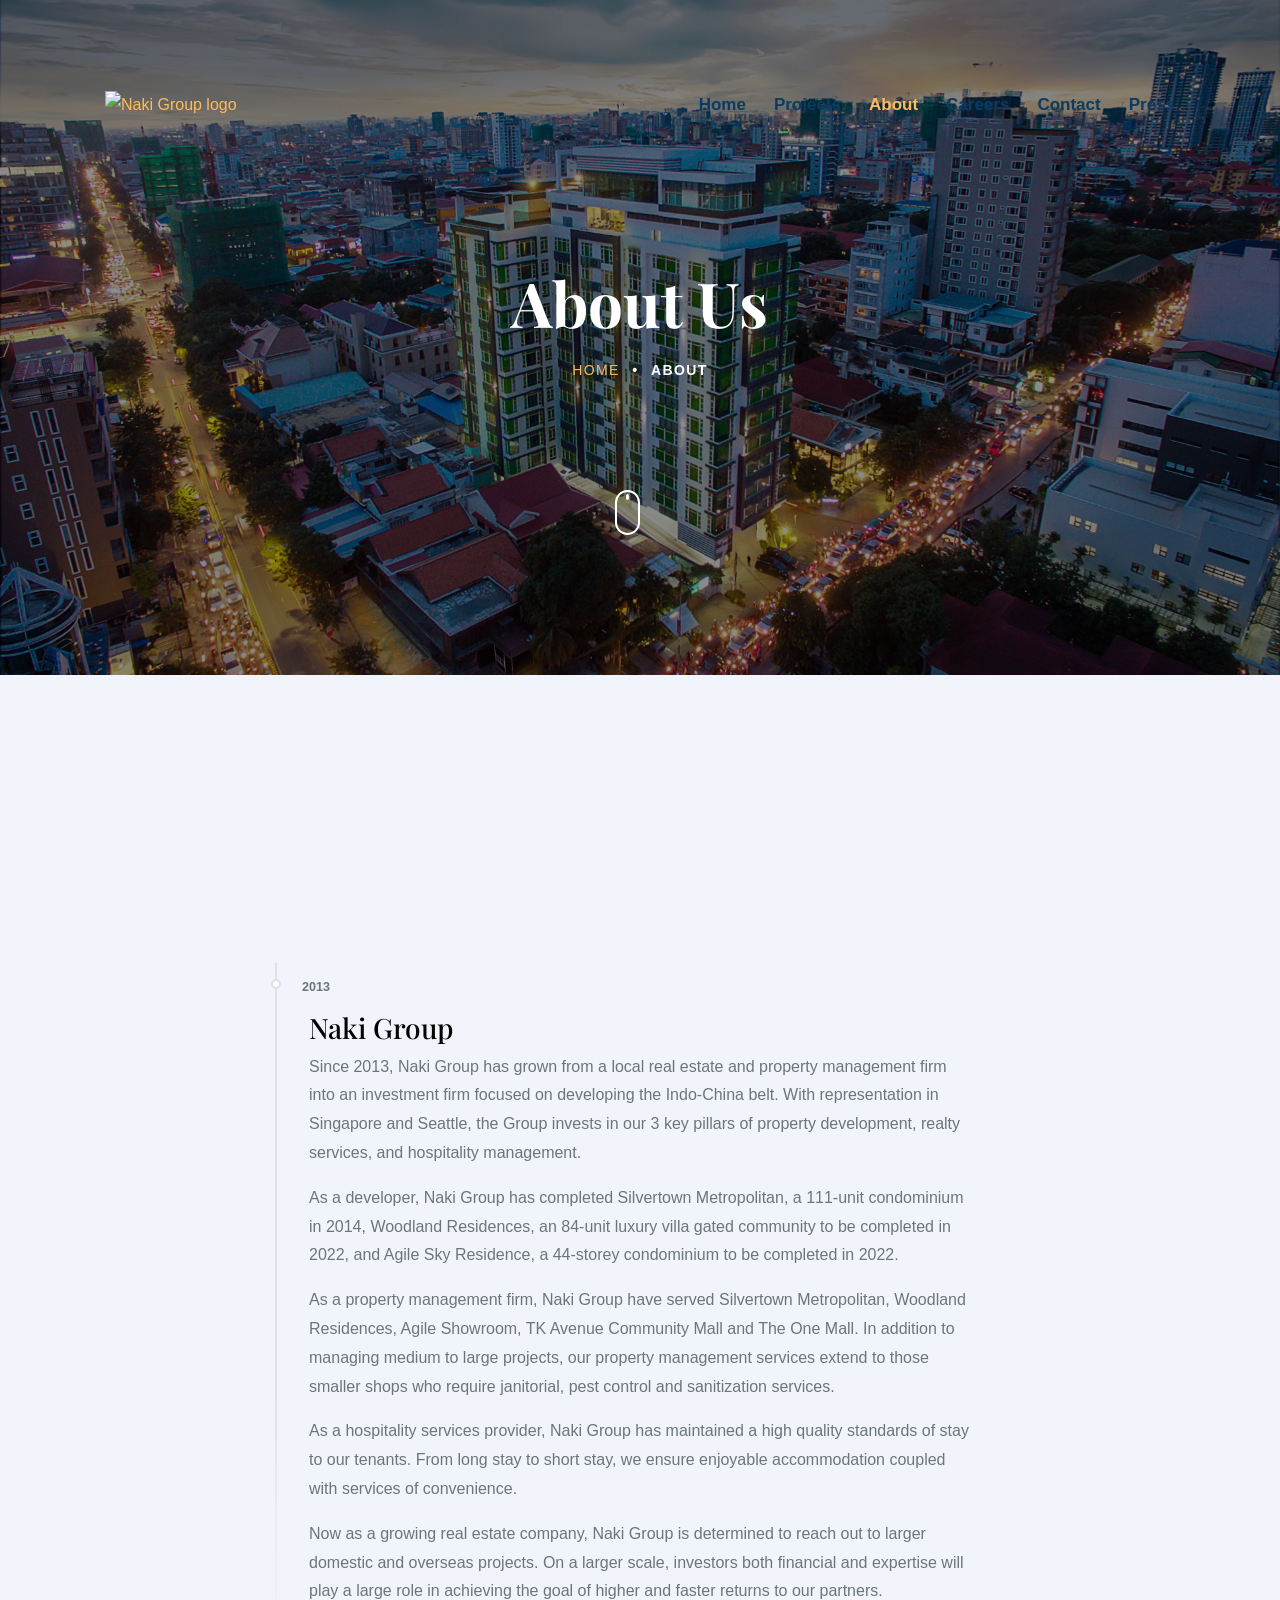
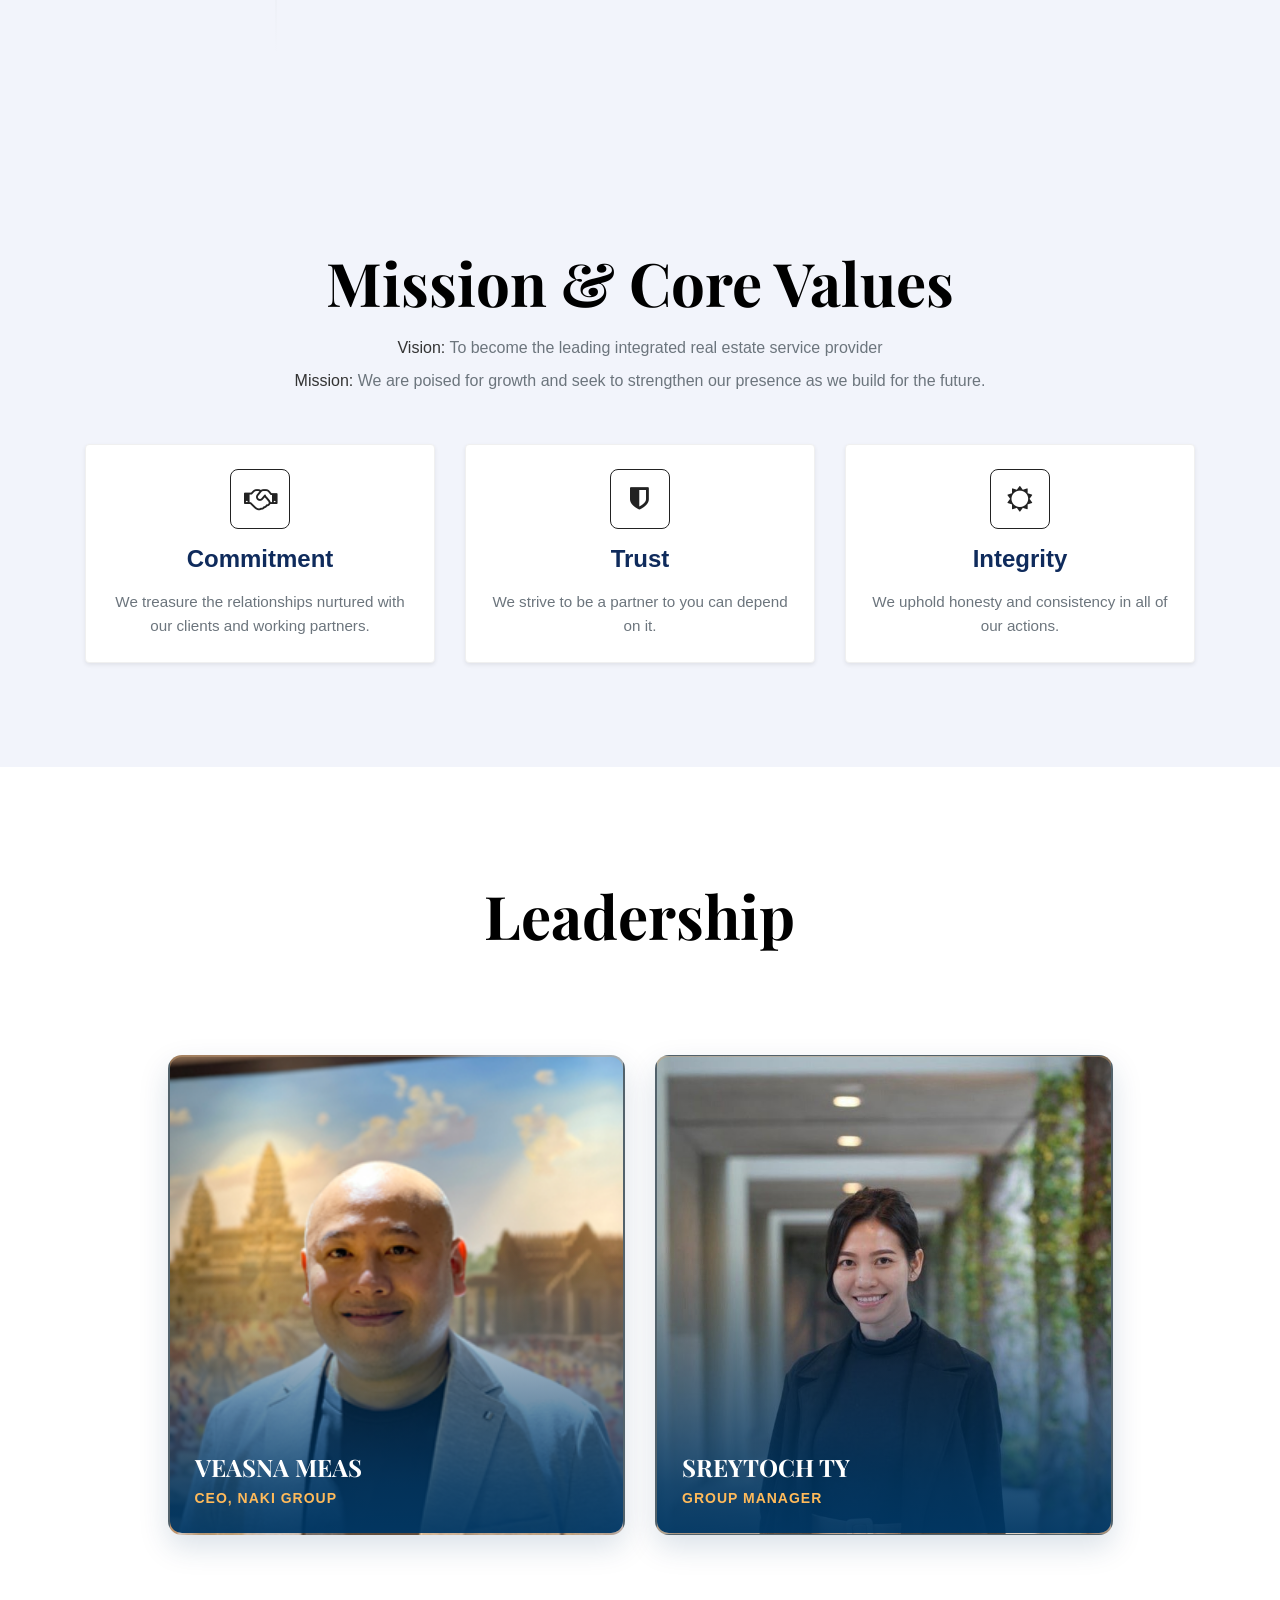
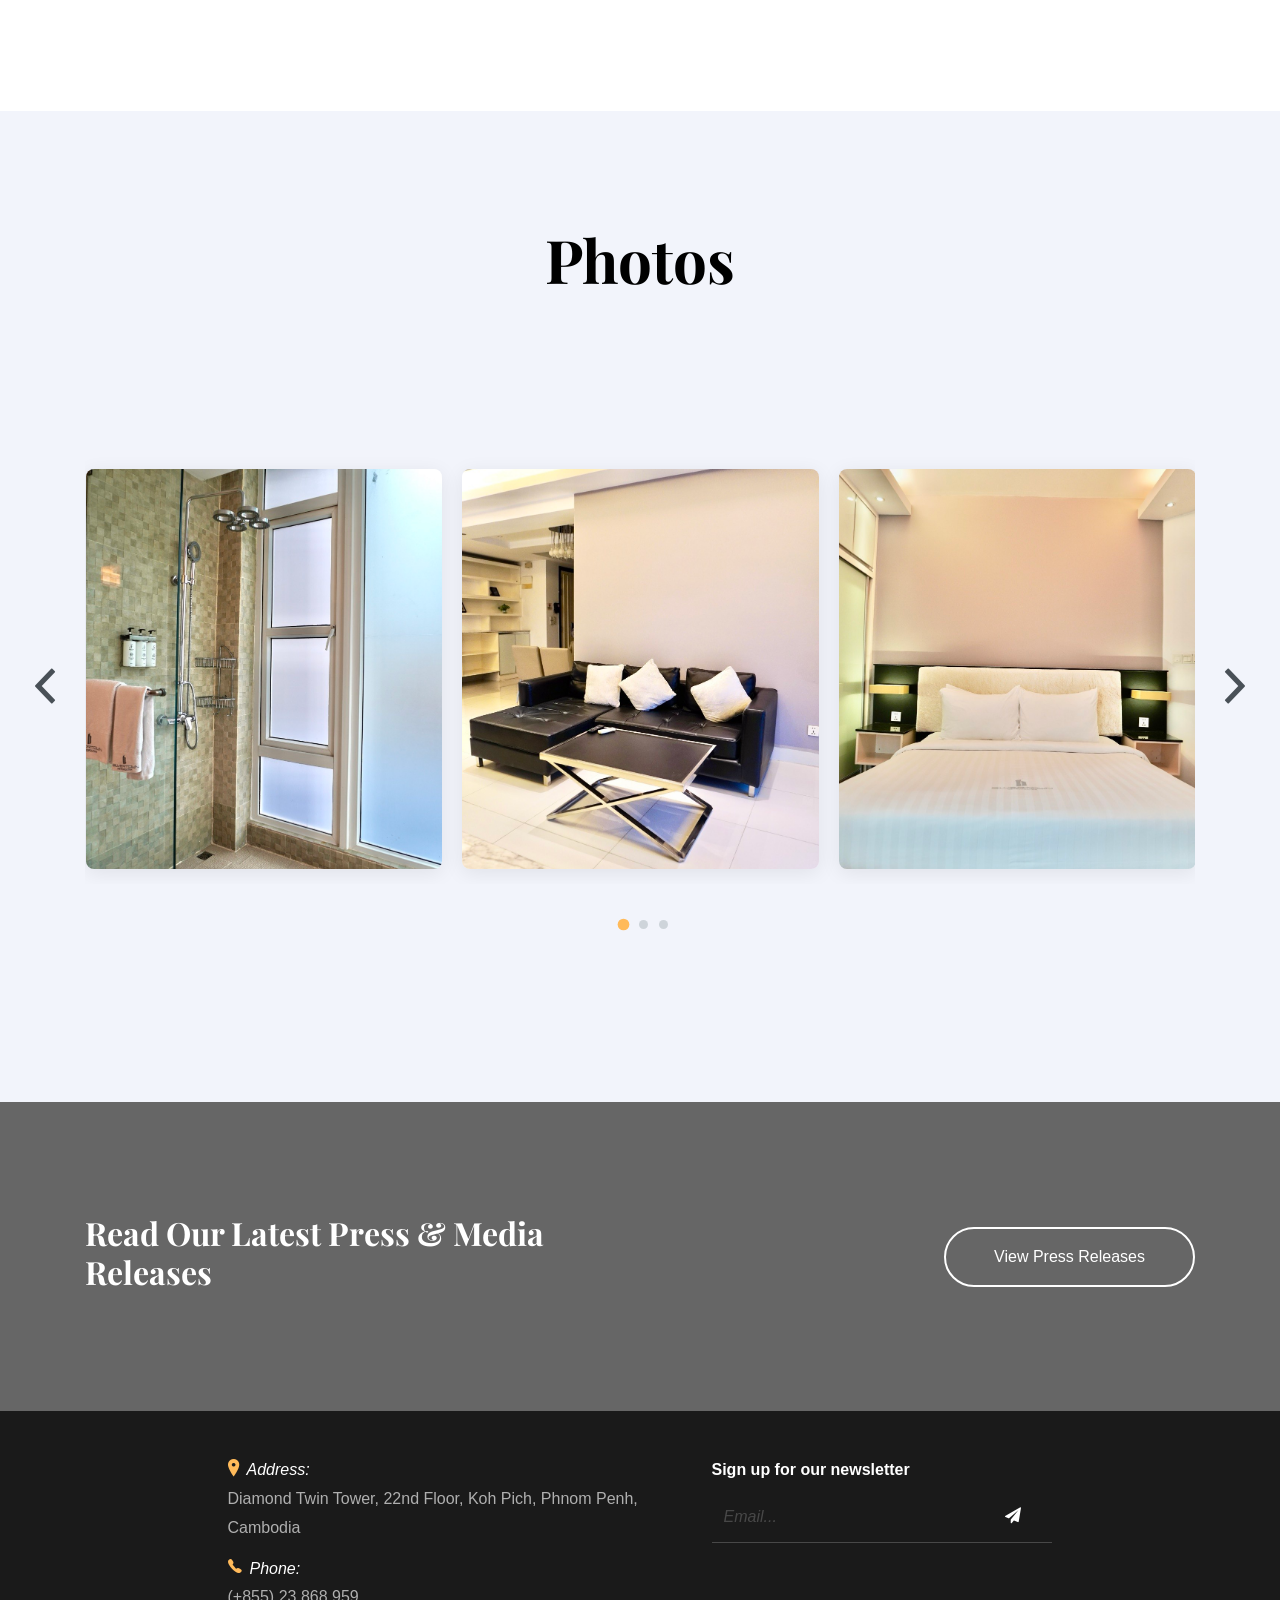
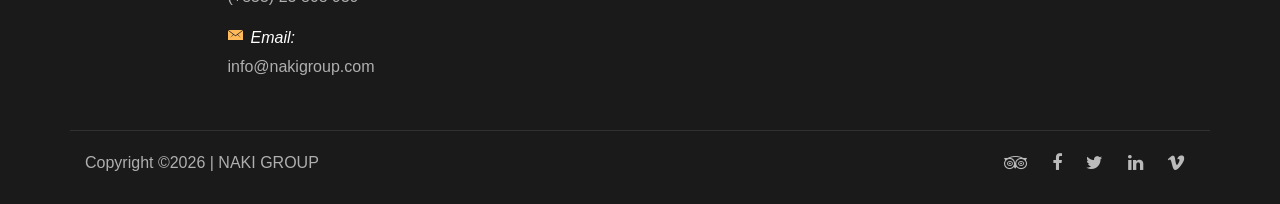
==== commit cc7dc159: "update UI" ====
--- a/about.html
+++ b/about.html
@@ -364,44 +364,28 @@
 
     <footer class="section footer-section">
       <div class="container">
-        <div class="row mb-4">
-          <div class="col-md-3 mb-5">
-            <ul class="list-unstyled link">
-              <li><a href="about.html">About Us</a></li>
-              <li><a href="projects.html">Projects</a></li>
-              <li><a href="careers.html">Careers</a></li>
-              <li><a href="press.html">Press &amp; Media</a></li>
-            </ul>
-          </div>
-          <div class="col-md-3 mb-5">
-            <ul class="list-unstyled link">
-              <li><a href="https://silvertowncambodia.com/" target="_blank">Silvertown Metropolitan</a></li>
-              <li><a href="https://www.facebook.com/WoodlandResidences" target="_blank">Woodland Residences</a></li>
-              <li><a href="https://www.facebook.com/agileKH/" target="_blank">Agile Sky Residence</a></li>
-              <li><a href="contact.html">Contact Us</a></li>
-            </ul>
-          </div>
-          <div class="col-md-3 mb-5 pr-md-5 contact-info">
-            <p><span class="d-block"><span class="ion-ios-location h5 mr-3 text-primary"></span>Address:</span> <span> Diamond Twin Tower, 22nd Floor, Koh Pich, Phnom Penh, Cambodia</span></p>
-            <p><span class="d-block"><span class="ion-ios-telephone h5 mr-3 text-primary"></span>Phone:</span> <span> (+855) 23 868 959</span></p>
-            <p><span class="d-block"><span class="ion-ios-email h5 mr-3 text-primary"></span>Email:</span> <span> info@nakigroup.com</span></p>
-          </div>
-          <div class="col-md-3 mb-5">
-            <p>Sign up for our newsletter</p>
+        <div class="row justify-content-center text-left mb-4">
+          <div class="col-md-6 col-lg-5 mb-4 pr-lg-4 contact-info">
+            <p><span class="d-block"><span class="ion-ios-location h5 mr-2 text-primary"></span>Address:</span> <span>Diamond Twin Tower, 22nd Floor, Koh Pich, Phnom Penh, Cambodia</span></p>
+            <p><span class="d-block"><span class="ion-ios-telephone h5 mr-2 text-primary"></span>Phone:</span> <span>(+855) 23 868 959</span></p>
+            <p class="mb-0"><span class="d-block"><span class="ion-ios-email h5 mr-2 text-primary"></span>Email:</span> <span>info@nakigroup.com</span></p>
+          </div>
+          <div class="col-md-5 col-lg-4 mb-4 pl-lg-4">
+            <p class="mb-2 text-white font-weight-bold">Sign up for our newsletter</p>
             <form action="#" class="footer-newsletter">
-              <div class="form-group">
+              <div class="form-group mb-0">
                 <input type="email" class="form-control" placeholder="Email...">
                 <button type="submit" class="btn"><span class="fa fa-paper-plane"></span></button>
               </div>
             </form>
           </div>
         </div>
-        <div class="row pt-5">
-          <p class="col-md-6 text-left">
-            Copyright &copy;<script>document.write(new Date().getFullYear());</script> | A NAKI GROUP COMPANY <i class="icon-heart-o" aria-hidden="true"></i> by IT Team
+        <div class="row pt-3 bordertop align-items-center">
+          <p class="col-md-7 col-12 text-center text-md-left mb-2 mb-md-0">
+            Copyright &copy;<script>document.write(new Date().getFullYear());</script> | NAKI GROUP
           </p>
             
-          <p class="col-md-6 text-right social">
+          <p class="col-md-5 col-12 text-center text-md-right social mb-0">
             <a href="#"><span class="fa fa-tripadvisor"></span></a>
             <a href="#"><span class="fa fa-facebook"></span></a>
             <a href="#"><span class="fa fa-twitter"></span></a>
--- a/css/style.css
+++ b/css/style.css
@@ -1298,22 +1298,27 @@
 
 .footer-section {
   background: #1a1a1a;
-  color: #fff; }
+  color: #fff;
+  padding: 45px 0 25px 0 !important; }
   .footer-section a {
     color: rgba(255, 255, 255, 0.7); }
     .footer-section a:hover {
       color: #fff; }
   .footer-section p {
-    color: rgba(255, 255, 255, 0.5); }
+    color: rgba(255, 255, 255, 0.65);
+    margin-bottom: 12px; }
   .footer-section .bordertop {
     border-top: 1px solid rgba(255, 255, 255, 0.1);
-    padding-top: 20px; }
+    padding-top: 20px;
+    margin-top: 10px; }
   .footer-section .contact-info span.d-block {
     font-style: italic;
     color: #fff; }
+  .footer-section .contact-info p {
+    margin-bottom: 12px; }
   .footer-section .social a {
     font-size: 18px;
-    padding: 10px; }
+    padding: 8px 10px; }
   .footer-section .link li {
     margin-bottom: 10px; }
 
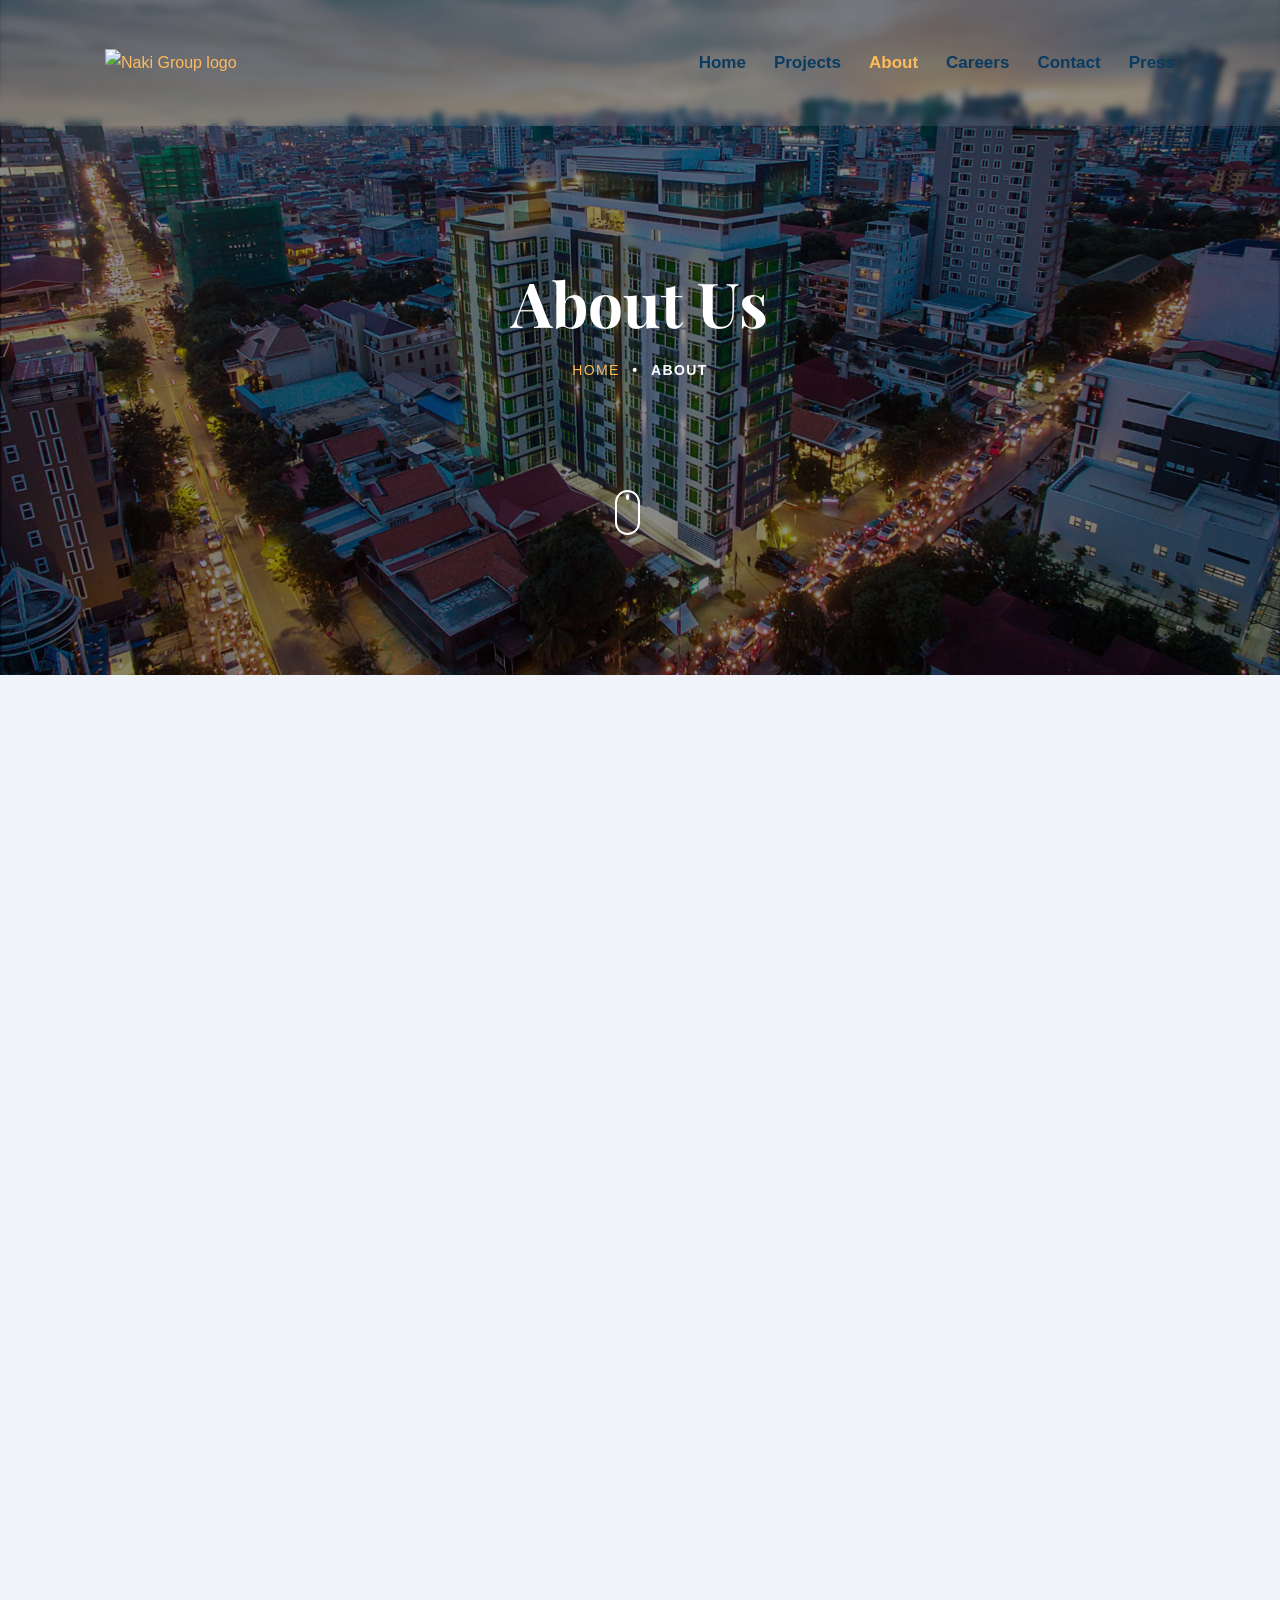
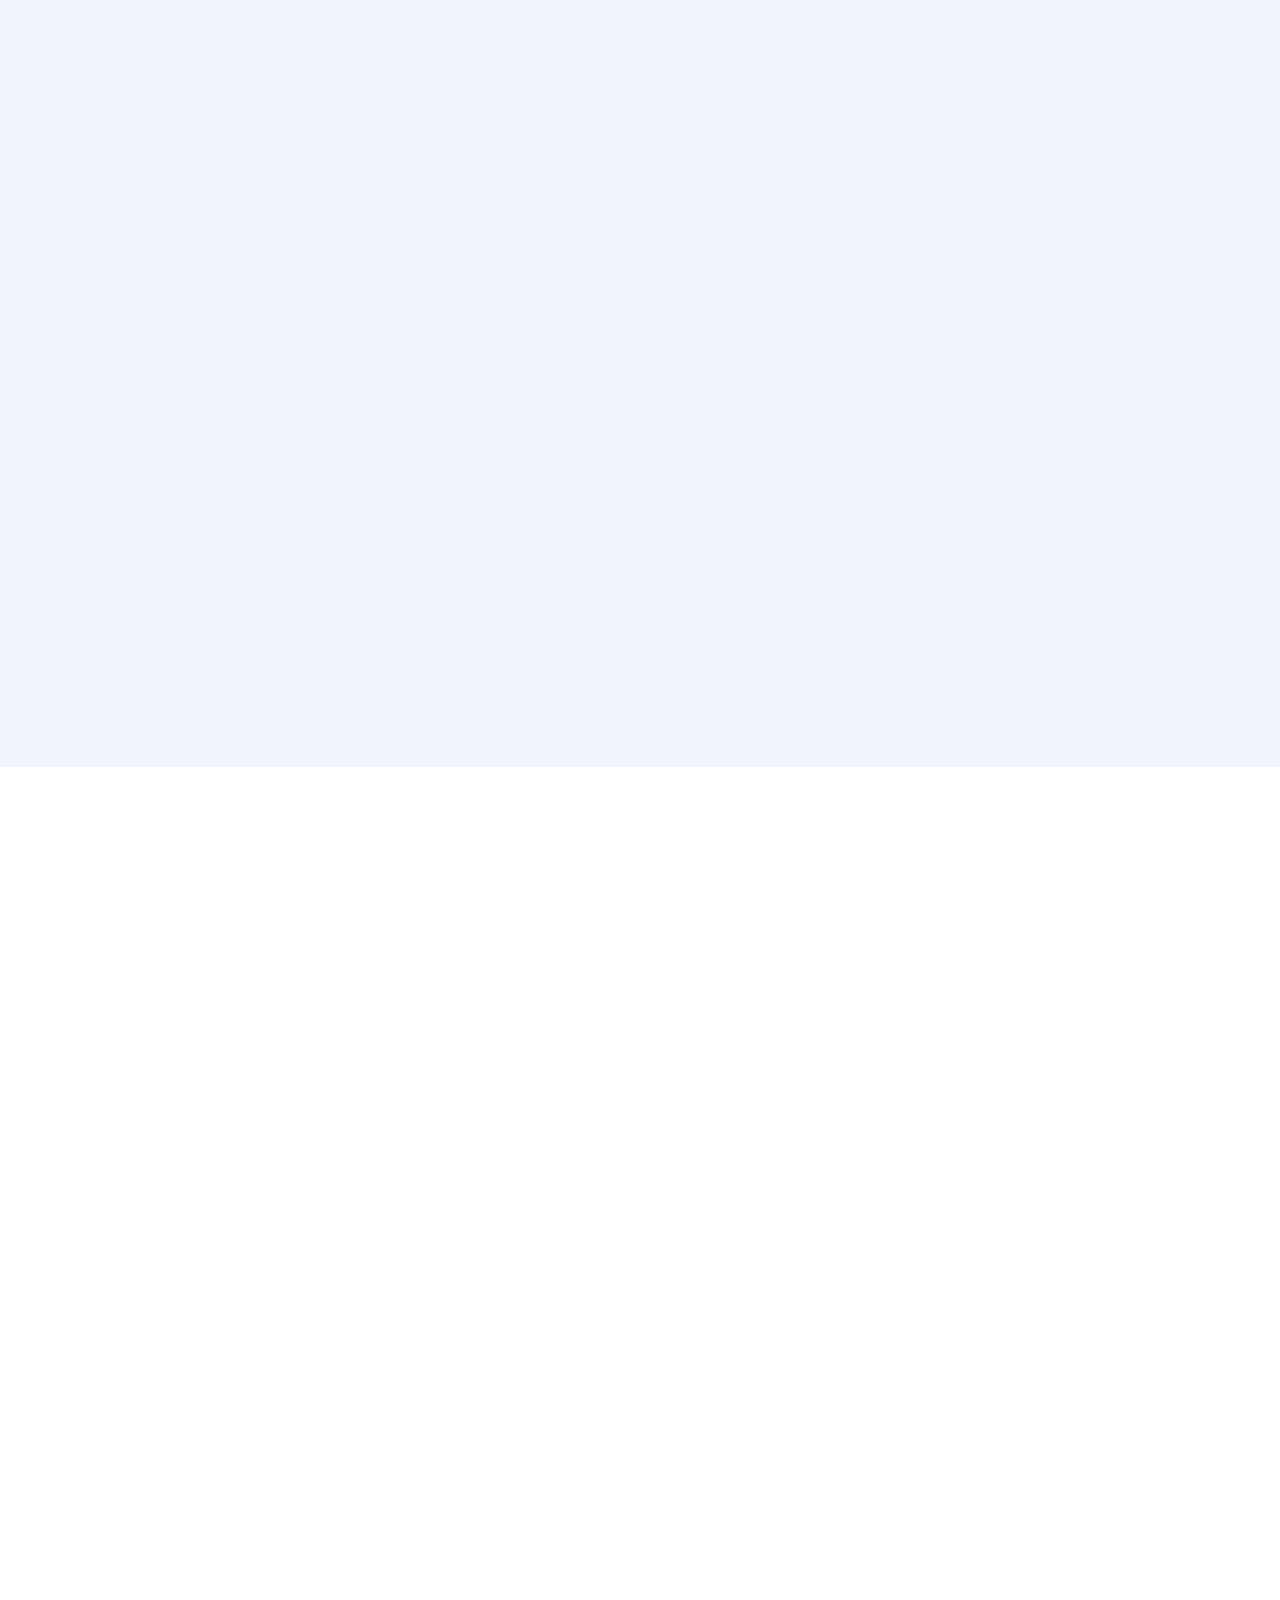
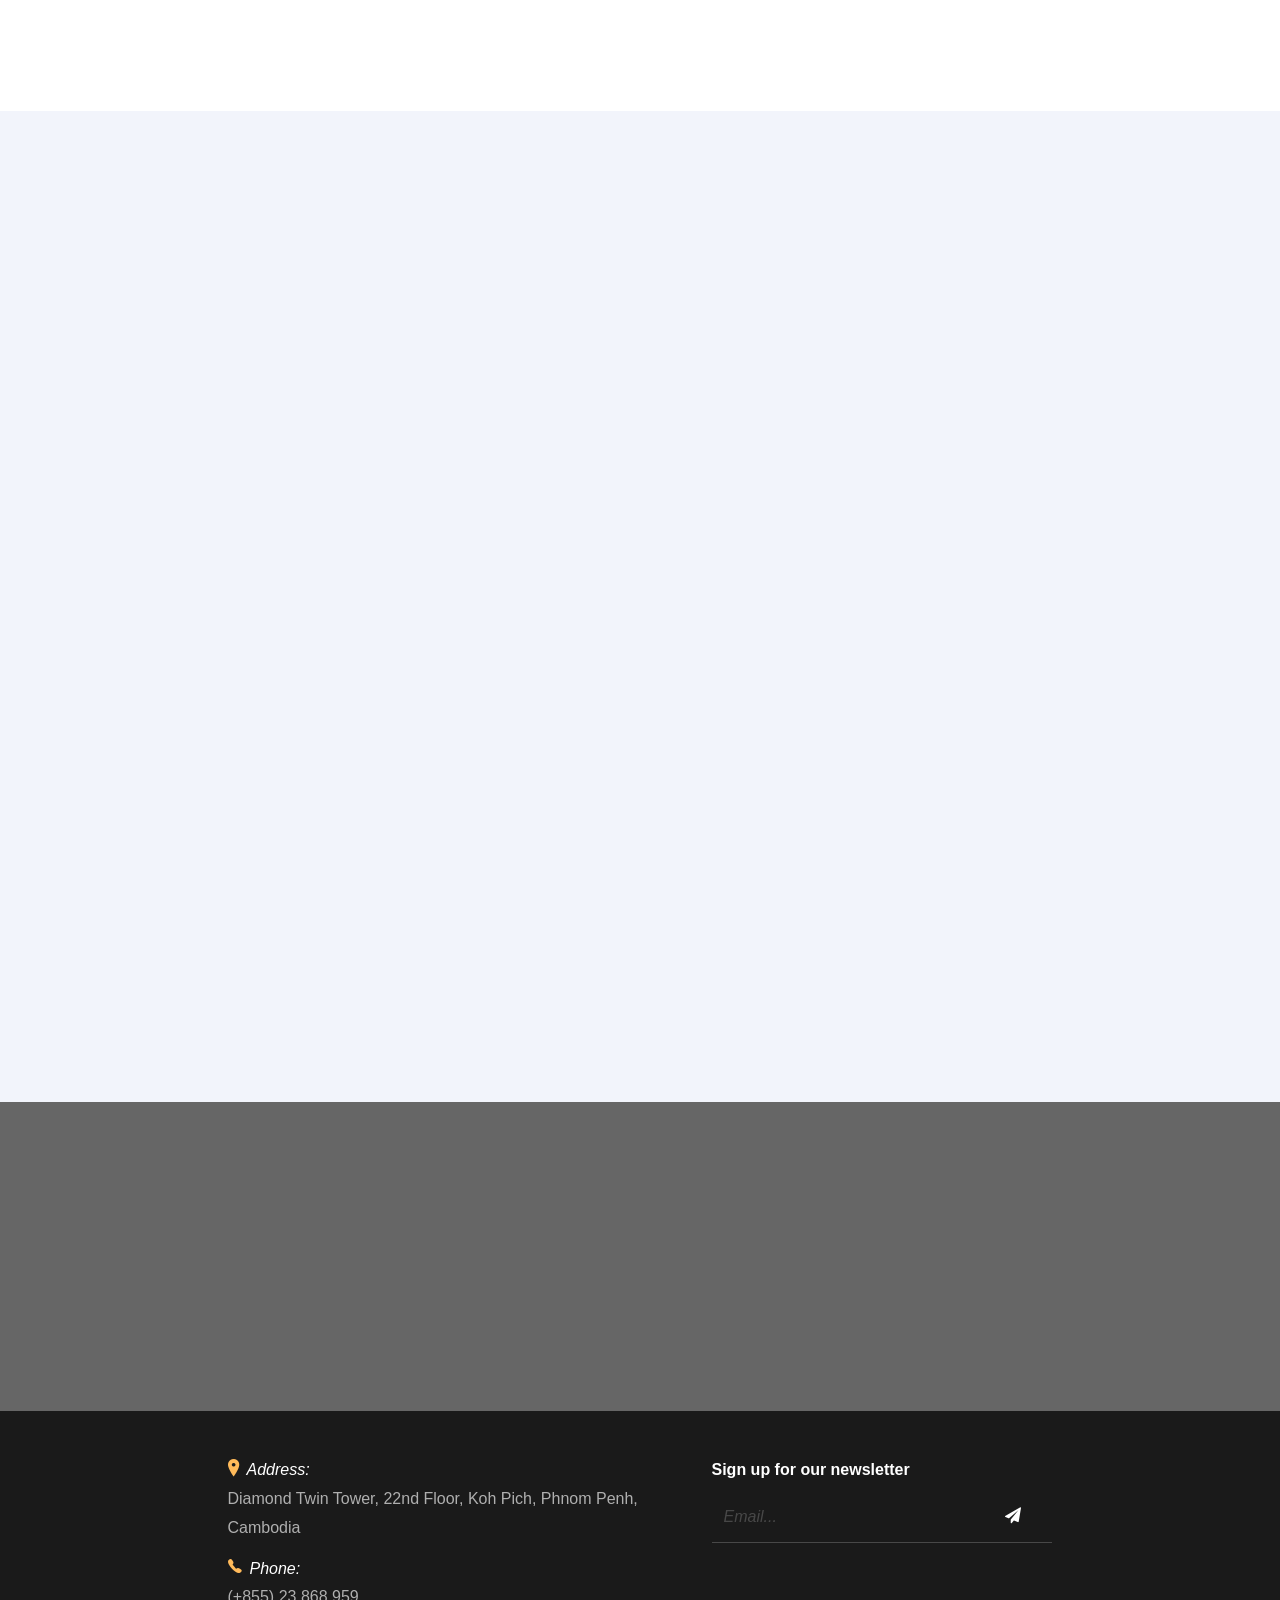
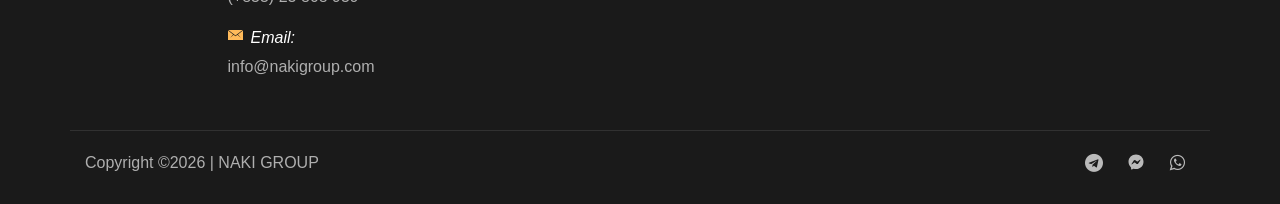
==== commit 06f7a081: "Update images" ====
--- a/about.html
+++ b/about.html
@@ -386,11 +386,13 @@
           </p>
             
           <p class="col-md-5 col-12 text-center text-md-right social mb-0">
-            <a href="#"><span class="fa fa-tripadvisor"></span></a>
-            <a href="#"><span class="fa fa-facebook"></span></a>
-            <a href="#"><span class="fa fa-twitter"></span></a>
-            <a href="#"><span class="fa fa-linkedin"></span></a>
-            <a href="#"><span class="fa fa-vimeo"></span></a>
+            <a href="http://t.me/+85578666959" target="_blank" aria-label="Telegram"><span class="fa fa-telegram"></span></a>
+            <a href="https://m.me/558646874560581" target="_blank" aria-label="Messenger">
+              <svg xmlns="http://www.w3.org/2000/svg" width="18" height="18" viewBox="0 0 24 24" fill="currentColor" style="vertical-align: -2px;">
+                <path d="M12 2C6.36 2 2 6.13 2 11.7c0 2.91 1.19 5.44 3.14 7.17.16.13.26.35.27.57l.05 1.78c.04.57.61.94 1.13.71l1.98-.87c.17-.08.36-.1.55-.06.88.24 1.83.38 2.88.38 5.64 0 10-4.13 10-9.7C22 6.13 17.64 2 12 2zm5.89 7.52l-2.9 4.61c-.46.73-1.45.91-2.13.4l-2.3-1.73a.6.6 0 0 0-.72 0l-3.1 2.36c-.41.31-.95-.18-.68-.62l2.9-4.61c.46-.73 1.45-.91 2.13-.4l2.3 1.73c.21.16.51.16.72 0l3.1-2.36c.41-.31.95.18.68.62z"/>
+              </svg>
+            </a>
+            <a href="http://wa.me/+85578666959" target="_blank" aria-label="WhatsApp"><span class="fa fa-whatsapp"></span></a>
           </p>
         </div>
       </div>
--- a/css/style.css
+++ b/css/style.css
@@ -84,16 +84,23 @@
   position: fixed;
   top: 0;
   width: 100%;
-  padding: 60px 0;
+  padding: 18px 0;
   z-index: 1001;
+  background: rgba(255, 255, 255, 0.09);
+  -webkit-backdrop-filter: blur(3px);
+  backdrop-filter: blur(3px);
+  -webkit-box-shadow: 0 2px 15px rgba(0, 0, 0, 0.02);
+  box-shadow: 0 2px 15px rgba(0, 0, 0, 0.02);
   -webkit-transition: .3s all ease-in-out;
   -o-transition: .3s all ease-in-out;
   transition: .3s all ease-in-out; }
   .site-header.scrolled {
-    padding: 20px 0;
-    background: #fff;
-    -webkit-box-shadow: 0 5px 20px -5px rgba(0, 0, 0, 0.1);
-    box-shadow: 0 5px 20px -5px rgba(0, 0, 0, 0.1); }
+    padding: 14px 0;
+    background: rgba(255, 255, 255, 0.11);
+    -webkit-backdrop-filter: blur(4px);
+    backdrop-filter: blur(4px);
+    -webkit-box-shadow: 0 5px 20px -5px rgba(0, 0, 0, 0.04);
+    box-shadow: 0 5px 20px -5px rgba(0, 0, 0, 0.04); }
     .site-header.scrolled .site-menu-toggle {
       top: 10px;
       position: relative; }
@@ -258,14 +265,16 @@
   left: 0;
   width: 100%;
   max-height: 0;
-  background: #ffffff;
-  box-shadow: 0 10px 25px rgba(0, 0, 0, 0.08);
+  background: rgba(255, 255, 255, 0.1);
+  -webkit-backdrop-filter: blur(3px);
+  backdrop-filter: blur(3px);
+  box-shadow: 0 10px 25px rgba(0, 0, 0, 0.05);
   transition: max-height 0.4s ease, opacity 0.3s ease, visibility 0.3s ease;
   z-index: 9999;
   overflow: hidden;
   opacity: 0;
   visibility: hidden;
-  border-top: 1px solid #f1f5f9;
+  border-top: 1px solid rgba(255, 255, 255, 0.15);
 }
 
 .mobile-nav.active {
@@ -282,7 +291,7 @@
 }
 
 .mobile-menu li {
-  border-bottom: 1px solid #f3f4f6;
+  border-bottom: 1px solid rgba(255, 255, 255, 0.15);
 }
 
 .mobile-menu li:last-child {
@@ -303,7 +312,7 @@
 .mobile-menu li a:hover,
 .mobile-menu li.active a {
   color: #CEA277;
-  background: #fafafa;
+  background: rgba(255, 255, 255, 0.12);
   padding-left: 36px;
 }
 
@@ -314,7 +323,7 @@
   left: 0;
   width: 100%;
   height: calc(100vh - 74px);
-  background: rgba(0, 0, 0, 0.4);
+  background: transparent;
   opacity: 0;
   visibility: hidden;
   pointer-events: none;
@@ -333,8 +342,10 @@
   /* Fix header for mobile */
   .site-header {
     padding: 12px 0 !important;
-    background: #ffffff !important;
-    box-shadow: 0 2px 12px rgba(0, 0, 0, 0.08) !important;
+    background: rgba(255, 255, 255, 0.1) !important;
+    -webkit-backdrop-filter: blur(3px);
+    backdrop-filter: blur(3px);
+    box-shadow: 0 2px 12px rgba(0, 0, 0, 0.03) !important;
     position: fixed;
     top: 0;
     left: 0;
@@ -343,6 +354,7 @@
   
   .site-header.scrolled {
     padding: 12px 0 !important;
+    background: rgba(255, 255, 255, 0.12) !important;
   }
   
   /* Logo adjustments */
@@ -1532,23 +1544,50 @@
       width: 50%; } }
 
 .site-block-half .image {
-  min-height: 250px;
+  position: relative;
   overflow: hidden;
-  position: relative;
-  background-size: cover;
-  background-position: center center;
-  -webkit-transition: transform .45s ease;
-  -o-transition: transform .45s ease;
-  transition: transform .45s ease; }
-  .site-block-half:hover .image {
+  height: 100%;
+  min-height: 420px;
+  background-color: #f8fafc; }
+  .site-block-half .image a {
+    display: block;
+    width: 100%;
+    height: 100%; }
+  .site-block-half .image img {
+    width: 100%;
+    height: 100%;
+    min-height: 420px;
+    object-fit: cover;
+    object-position: center center;
+    display: block;
+    -webkit-transition: transform .45s ease;
+    -o-transition: transform .45s ease;
+    transition: transform .45s ease; }
+  .site-block-half:hover .image img {
     -webkit-transform: scale(1.04);
     -ms-transform: scale(1.04);
     transform: scale(1.04); }
+  @media (min-width: 992px) {
+    .site-block-half .image {
+      min-height: 440px;
+      height: 100%; }
+    .site-block-half .image img {
+      min-height: 440px; } }
   @media (max-width: 991.98px) {
     .site-block-half .image {
       margin-bottom: 0;
-      height: 220px;
-      min-height: 220px; } }
+      height: 420px;
+      min-height: 420px; }
+    .site-block-half .image img {
+      height: 420px;
+      min-height: 420px; } }
+  @media (max-width: 575.98px) {
+    .site-block-half .image {
+      height: 440px;
+      min-height: 440px; }
+    .site-block-half .image img {
+      height: 440px;
+      min-height: 440px; } }
 
 .site-block-half .text {
   padding: 1.5rem;
@@ -2052,8 +2091,9 @@
   background-attachment: fixed; }
 
 .bg-image-2 {
-  background-size: cover;
-  background-position: center center; }
+  background-size: contain !important;
+  background-position: center center !important;
+  background-repeat: no-repeat !important; }
 
 .food-menu-tabs {
   text-align: center; }
@@ -2681,7 +2721,7 @@
 .project-image-wrap {
   position: relative;
   overflow: hidden;
-  min-height: 380px;
+  min-height: 420px;
   height: 100%;
 }
 
@@ -2689,7 +2729,8 @@
   width: 100%;
   height: 100%;
   object-fit: cover;
-  min-height: 380px;
+  object-position: center center;
+  min-height: 420px;
   transition: transform 0.4s ease;
 }
 
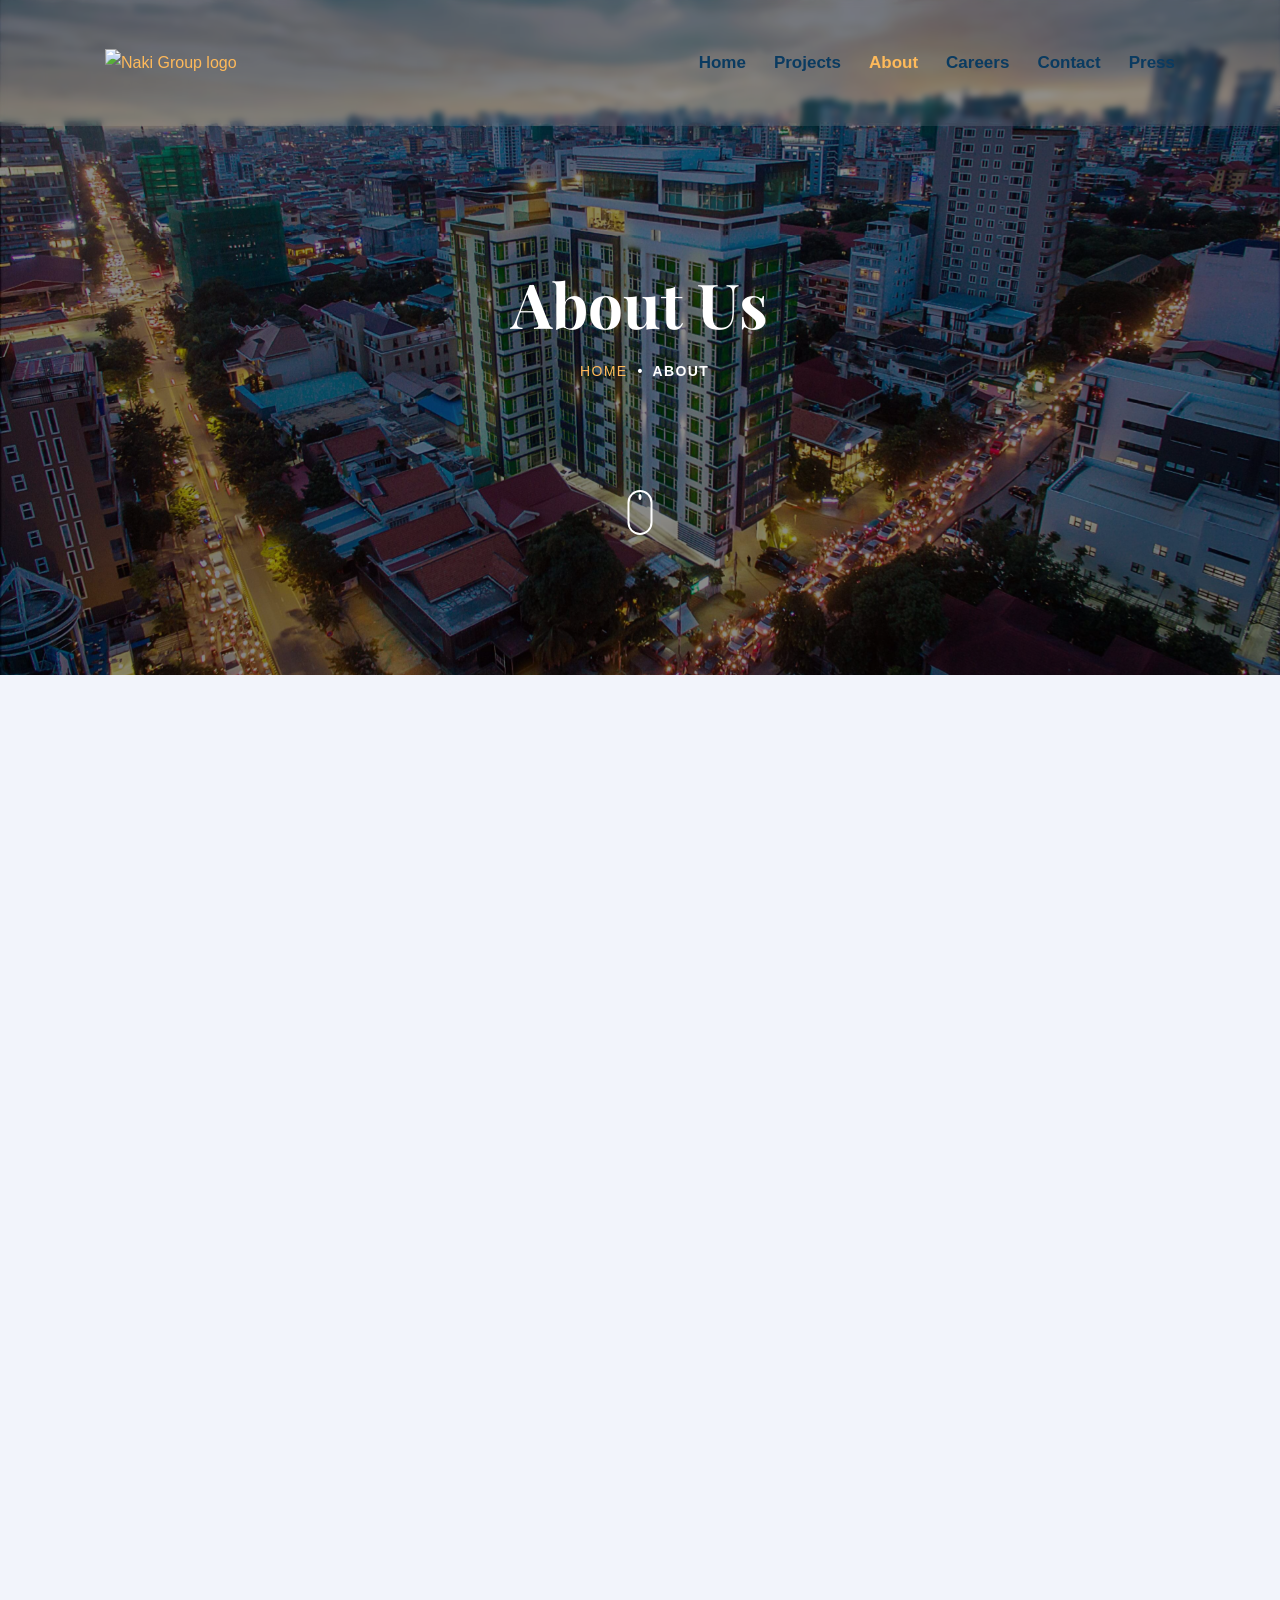
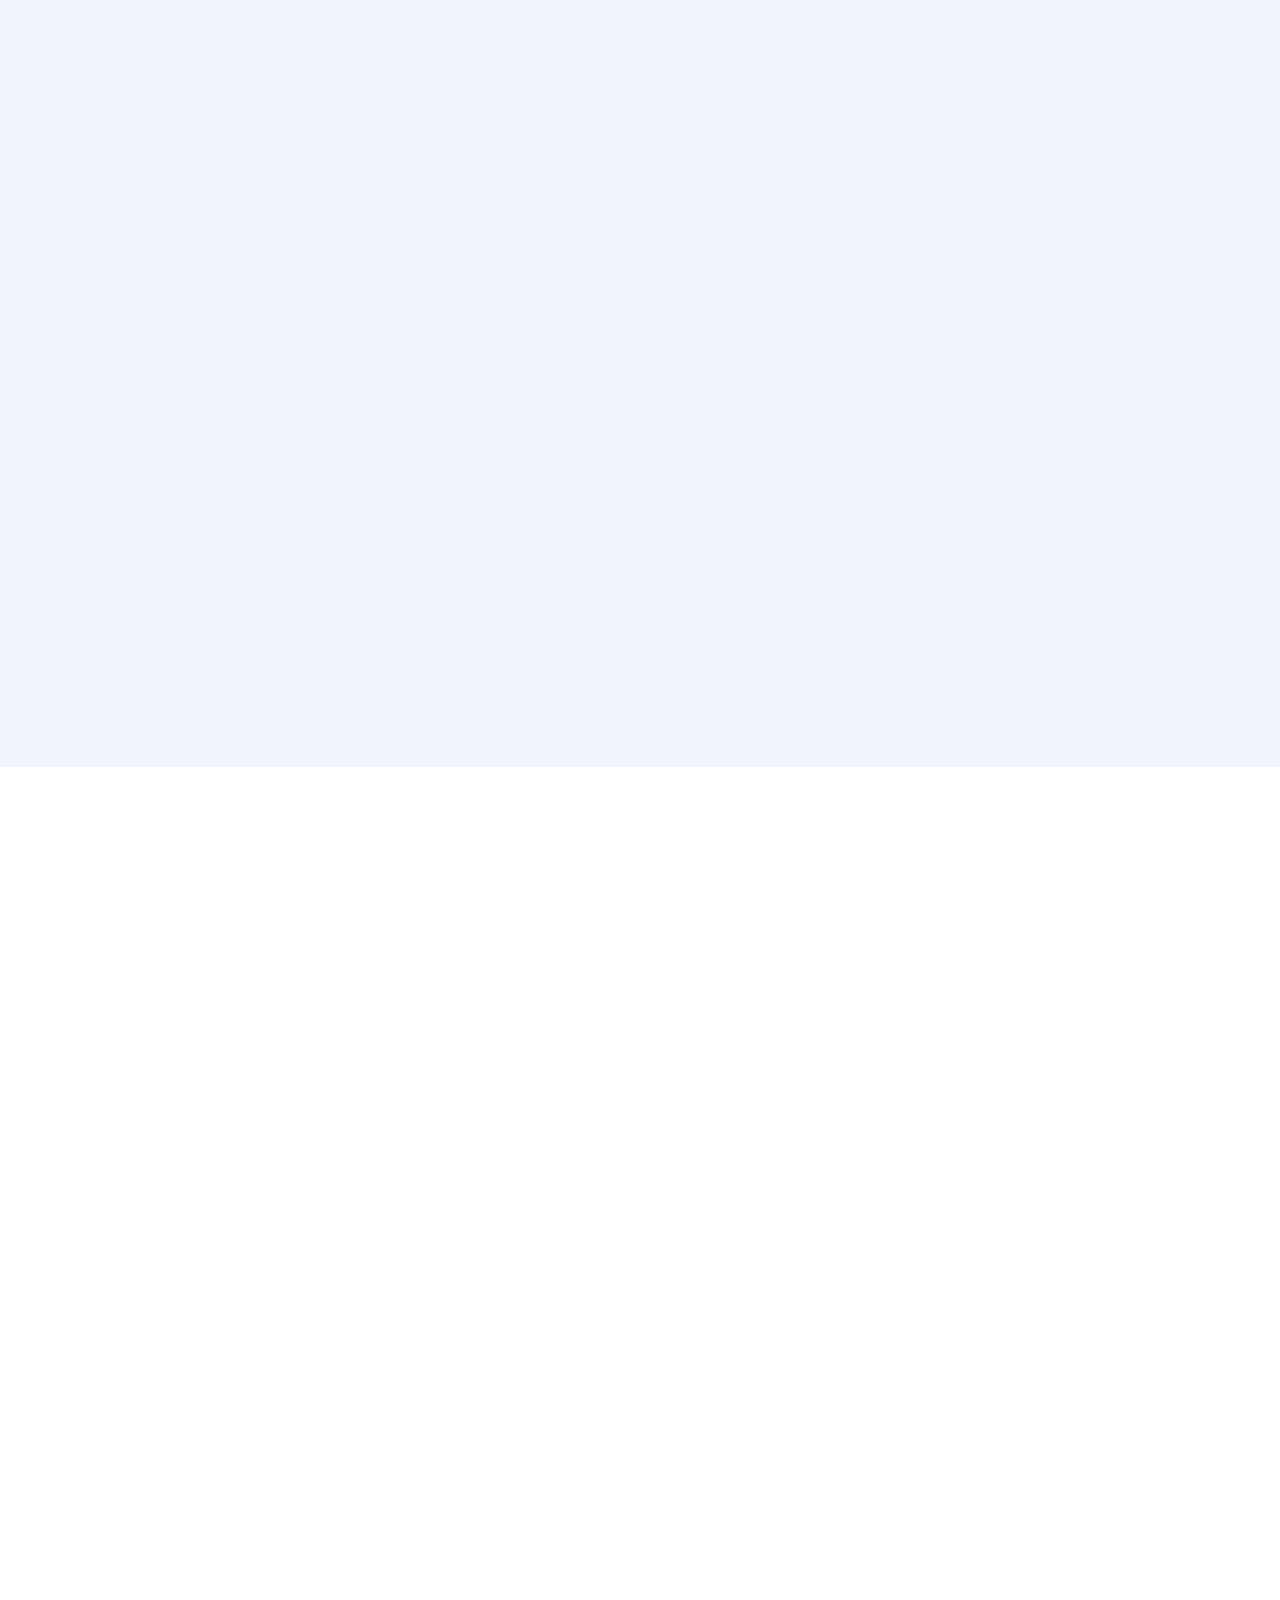
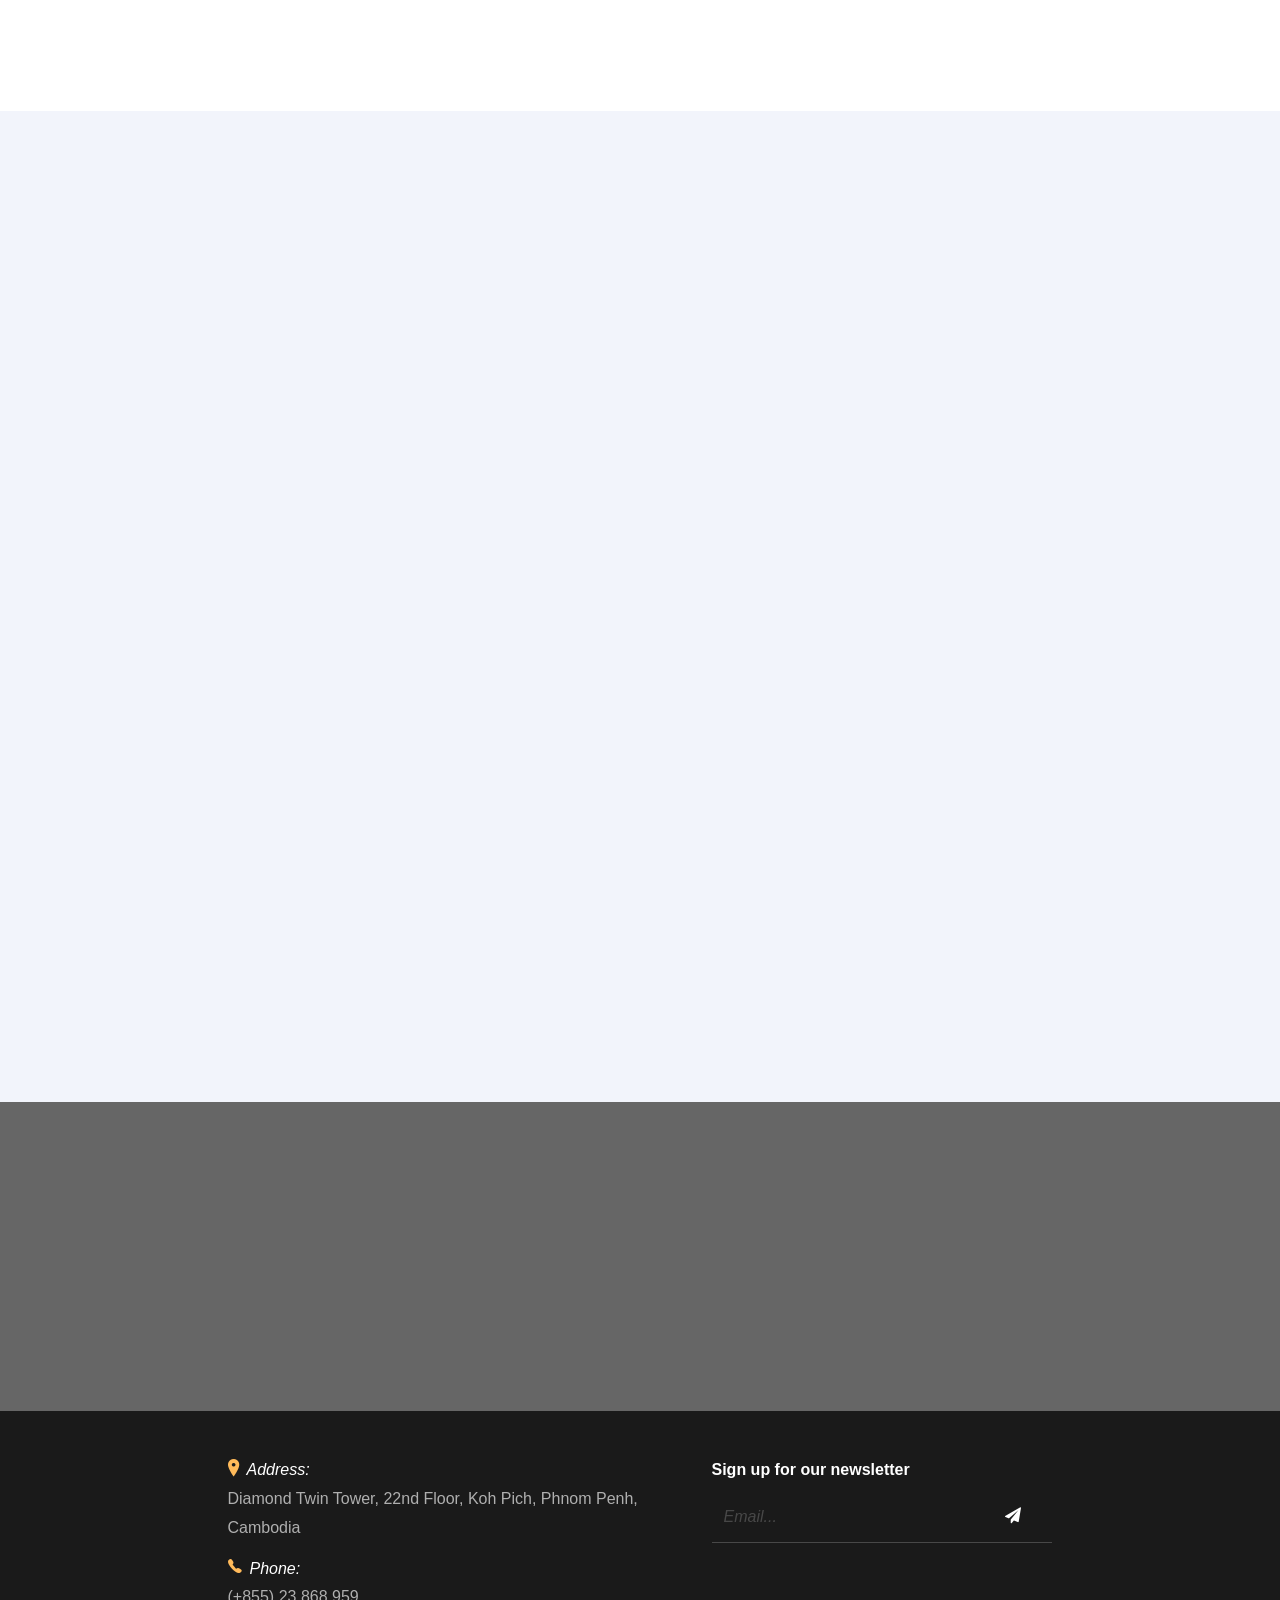
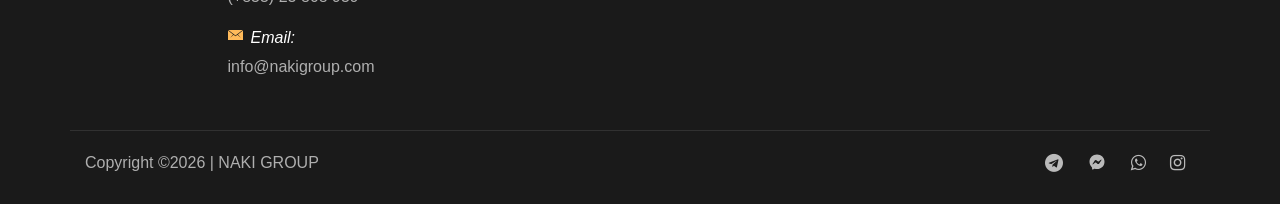
==== commit dc074f5d: "Update images" ====
--- a/about.html
+++ b/about.html
@@ -393,6 +393,7 @@
               </svg>
             </a>
             <a href="http://wa.me/+85578666959" target="_blank" aria-label="WhatsApp"><span class="fa fa-whatsapp"></span></a>
+            <a href="https://www.instagram.com/direct/t/17843727248285550/" target="_blank" aria-label="Instagram"><span class="fa fa-instagram"></span></a>
           </p>
         </div>
       </div>
--- a/css/style.css
+++ b/css/style.css
@@ -1460,19 +1460,20 @@
 
 /* Mouse Animation */
 .mouse {
-  width: 100px;
+  width: auto;
   display: inline-block;
   position: absolute;
   left: 50%;
   bottom: 140px;
-  z-index: 1;
-  -webkit-transform: translateX(-25%);
-  -ms-transform: translateX(-25%);
-  transform: translateX(-25%); }
+  z-index: 3;
+  -webkit-transform: translateX(-50%);
+  -ms-transform: translateX(-50%);
+  transform: translateX(-50%); }
 
 .mouse-icon {
   width: 25px;
   height: 45px;
+  margin: 0 auto;
   border: 2px solid white;
   border-radius: 15px;
   cursor: pointer;
@@ -2172,15 +2173,30 @@
 .custom-breadcrumbs {
   list-style: none;
   padding: 0;
-  margin: 0; }
+  margin: 0;
+  display: inline-grid;
+  grid-template-columns: 1fr auto 1fr;
+  align-items: center;
+  gap: 10px; }
   .custom-breadcrumbs li {
     display: inline-block;
     color: #fff;
-    margin: 0 4px;
+    margin: 0;
     text-transform: uppercase;
     font-size: 14px;
     letter-spacing: .1em;
-    font-weight: bold; }
+    font-weight: bold;
+    white-space: nowrap; }
+    .custom-breadcrumbs li:first-child {
+      justify-self: end;
+      text-align: right; }
+    .custom-breadcrumbs li:nth-child(2) {
+      justify-self: center;
+      text-align: center;
+      letter-spacing: 0; }
+    .custom-breadcrumbs li:last-child {
+      justify-self: start;
+      text-align: left; }
     .custom-breadcrumbs li a {
       font-weight: normal; }
       .custom-breadcrumbs li a:hover {
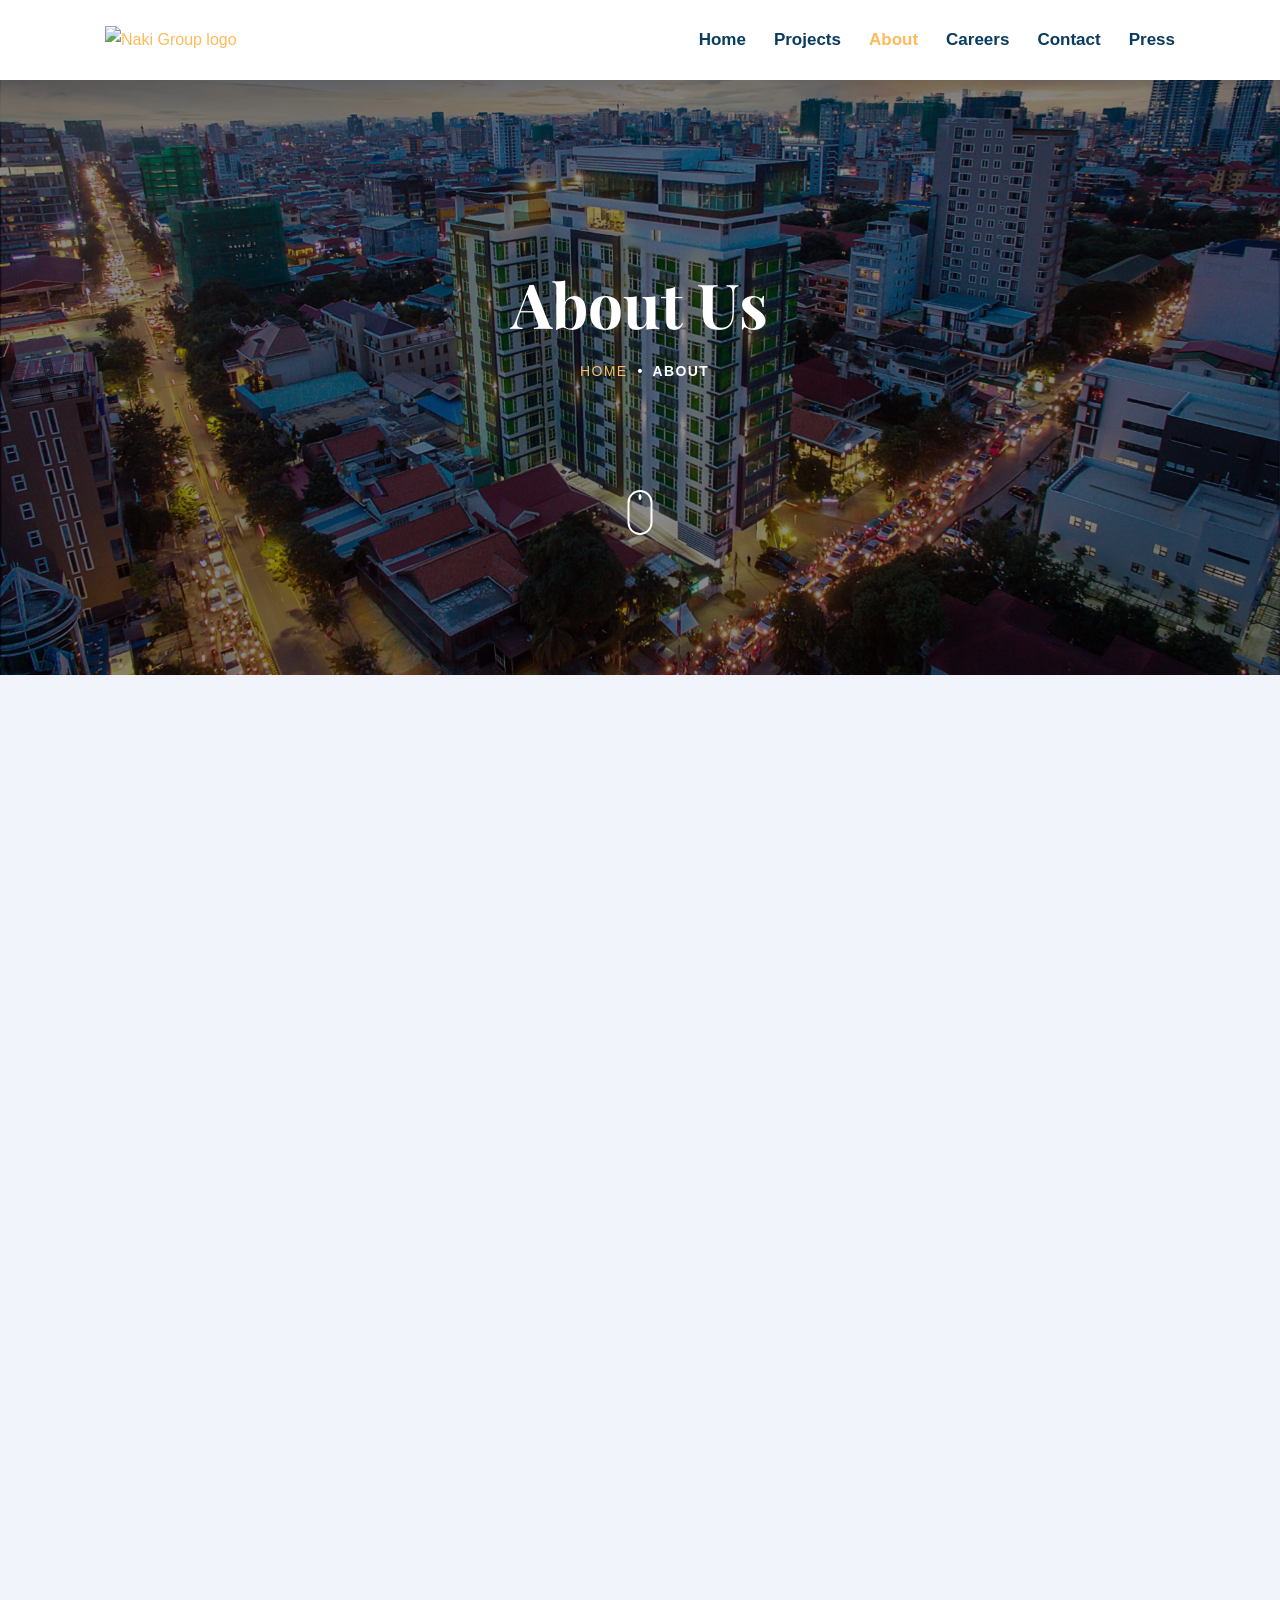
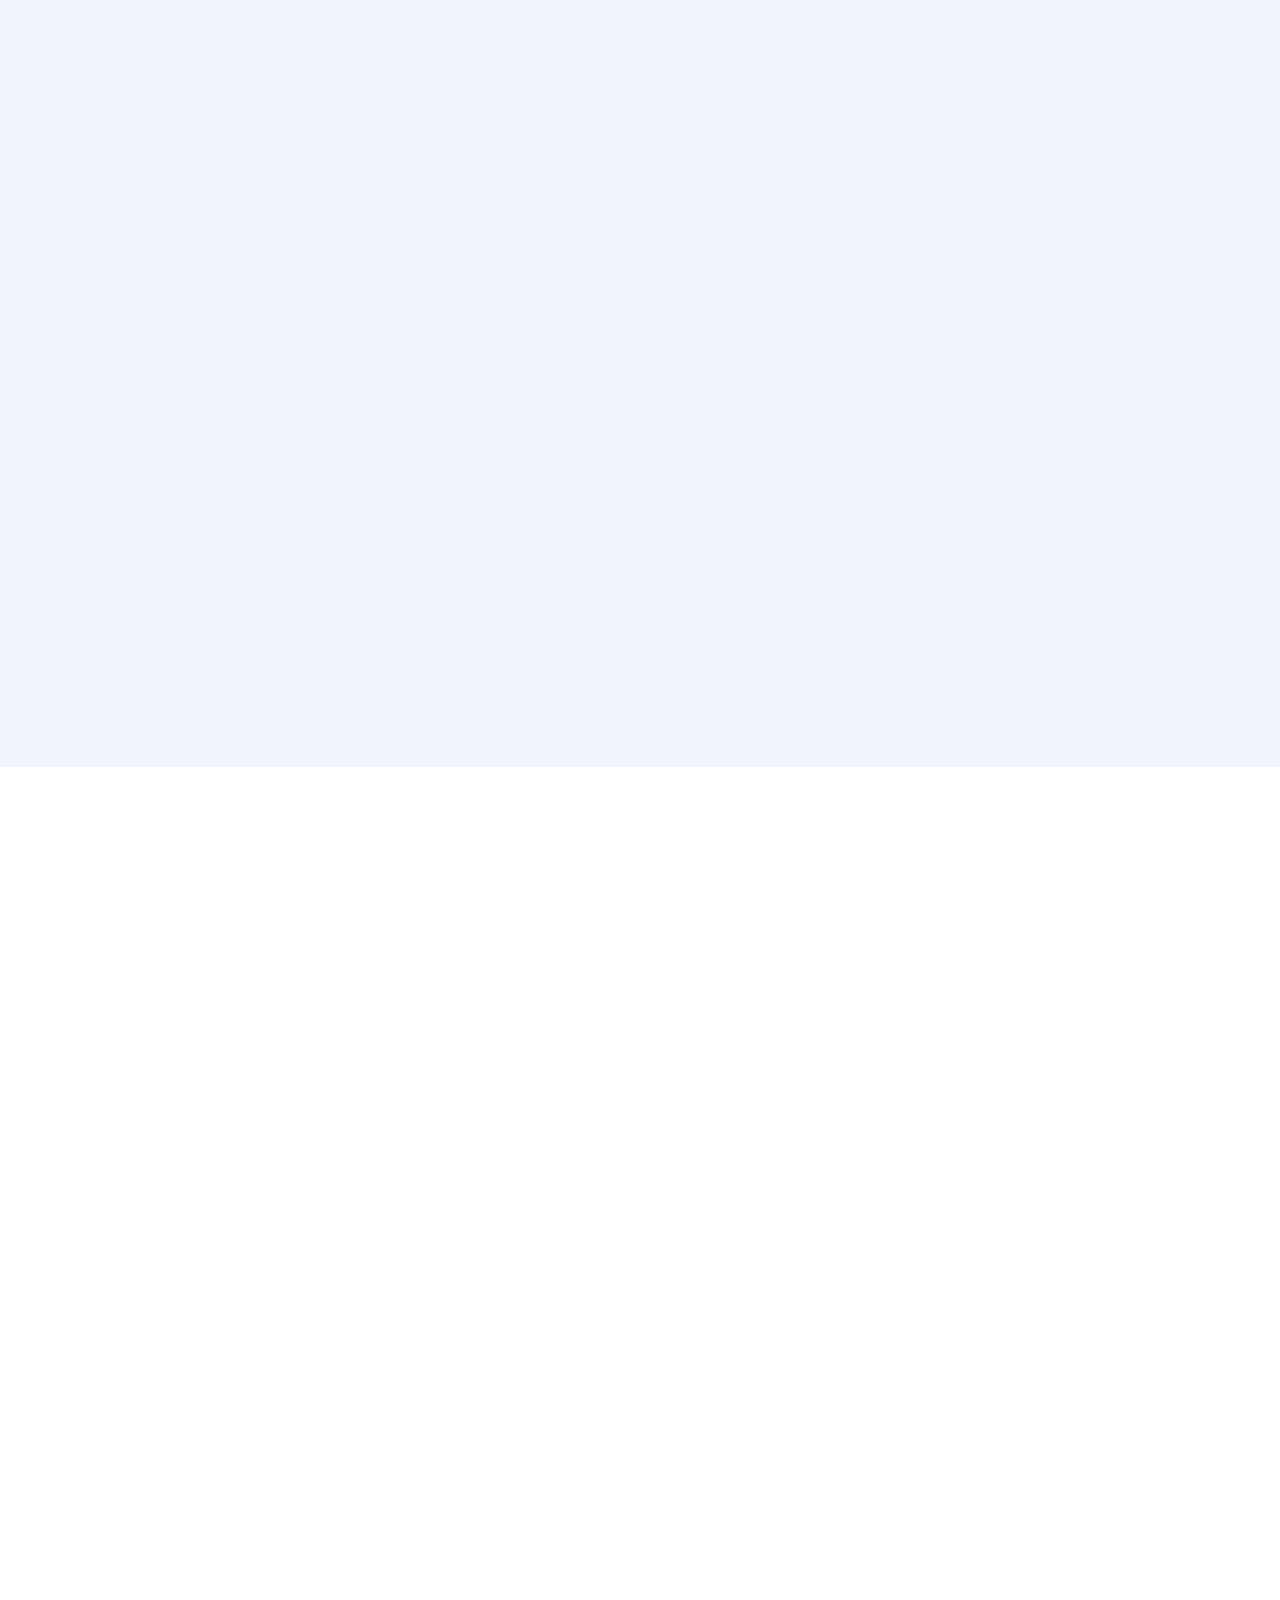
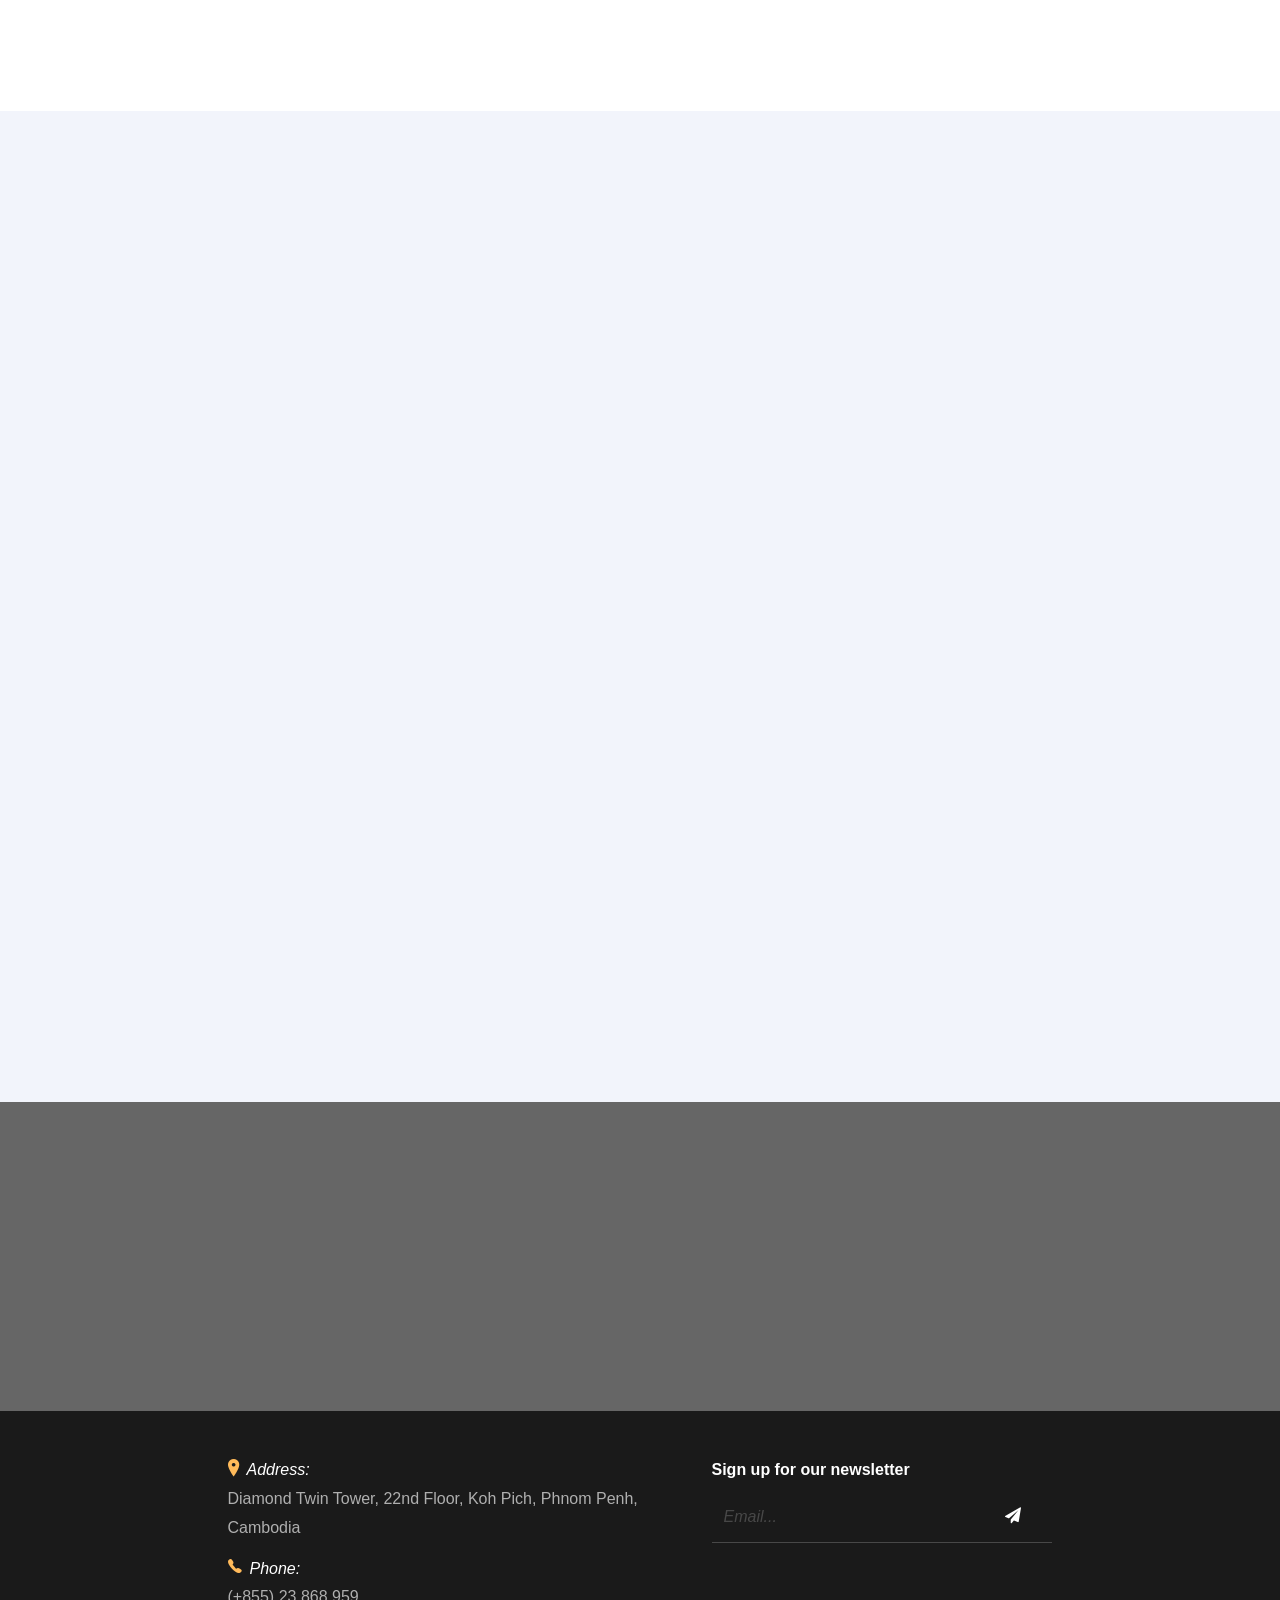
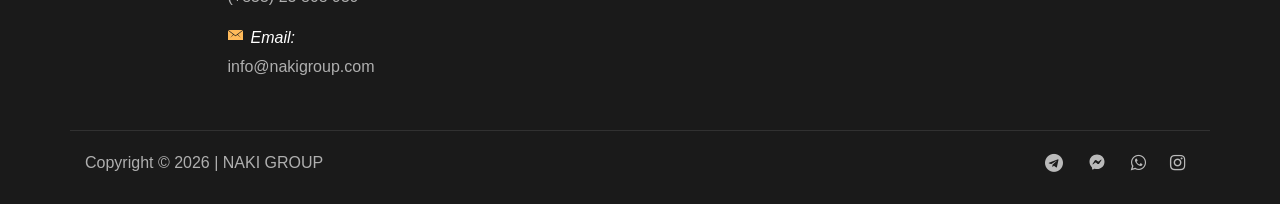
==== commit 72f16f06: "update content" ====
--- a/about.html
+++ b/about.html
@@ -1,420 +1,516 @@
 <!DOCTYPE HTML>
 <html>
-  <head>
-    <meta charset="utf-8">
-    <meta http-equiv="X-UA-Compatible" content="IE=edge">
-    <title>About Us &ndash; Naki Group</title>
-    <meta name="viewport" content="width=device-width, initial-scale=1, shrink-to-fit=no">
-    <meta name="description" content="" />
-    <meta name="keywords" content="" />
-    <meta name="author" content="" />
-    <link rel="stylesheet" type="text/css" href="//fonts.googleapis.com/css?family=|Roboto+Sans:400,700|Playfair+Display:400,700">
-
-    <link rel="stylesheet" href="css/bootstrap.min.css">
-    <link rel="stylesheet" href="css/animate.css">
-    <link rel="stylesheet" href="css/owl.carousel.min.css">
-    <link rel="stylesheet" href="css/aos.css">
-    <link rel="stylesheet" href="css/bootstrap-datepicker.css">
-    <link rel="stylesheet" href="css/jquery.timepicker.css">
-    <link rel="stylesheet" href="css/fancybox.min.css">
-    
-    <link rel="stylesheet" href="fonts/ionicons/css/ionicons.min.css">
-    <link rel="stylesheet" href="fonts/fontawesome/css/font-awesome.min.css">
-
-    <!-- Theme Style -->
-    <link rel="stylesheet" href="css/style.css">
-  </head>
-  <body>
-    
-    <header class="site-header js-site-header">
-      <div class="container-fluid">
-        <div class="row align-items-center justify-content-between">
-          <!-- Logo -->
-          <div class="logo-wrapper">
-            <a href="index.html">
-              <img src="https://nakigroup.com/wp-content/uploads/2022/08/NKG-Logo-Header.png" alt="Naki Group logo" class="site-logo-img" />
-            </a>
-          </div>
-          
-          <!-- Desktop Navigation -->
-          <div class="col-6 col-lg-8 desktop-nav">
-            <nav class="main-navbar">
-              <ul class="main-menu">
-                <li><a href="index.html">Home</a></li>
-                <li><a href="projects.html">Projects</a></li>
-                <li class="active"><a href="about.html">About</a></li>
-                <li><a href="careers.html">Careers</a></li>
-                <li><a href="contact.html">Contact</a></li>
-                <li><a href="press.html">Press</a></li>
-              </ul>
-            </nav>
-          </div>
-          
-          <!-- Mobile Menu Toggle Button -->
-          <div class="mobile-menu-toggle">
-            <button class="hamburger" id="hamburger-btn" aria-label="Menu">
-              <span></span>
-              <span></span>
-              <span></span>
-            </button>
-          </div>
-        </div>
-      </div>
-    </header>
-      
-    <!-- Mobile Navigation -->
-    <div class="mobile-nav" id="mobile-nav">
-      <ul class="mobile-menu">
-        <li><a href="index.html">Home</a></li>
-        <li><a href="projects.html">Projects</a></li>
-        <li class="active"><a href="about.html">About</a></li>
-        <li><a href="careers.html">Careers</a></li>
-        <li><a href="contact.html">Contact</a></li>
-        <li><a href="press.html">Press</a></li>
-      </ul>
-    </div>
-
-    <!-- Mobile Overlay -->
-    <div class="mobile-overlay" id="mobile-overlay"></div>
-    <!-- END head -->
-
-    <section class="site-hero inner-page overlay">
-      <div class="site-hero-bg" style="background-image: url(images/hero_4.jpg)"></div>
-      <div class="container">
-        <div class="row site-hero-inner justify-content-center align-items-center">
-          <div class="col-md-10 text-center" data-aos="fade">
-            <h1 class="heading mb-3">About Us</h1>
-            <ul class="custom-breadcrumbs mb-4">
+
+<head>
+  <meta charset="utf-8">
+  <meta http-equiv="X-UA-Compatible" content="IE=edge">
+  <title>About Us &ndash; Naki Group</title>
+  <meta name="viewport" content="width=device-width, initial-scale=1, shrink-to-fit=no">
+  <meta name="description" content="" />
+  <meta name="keywords" content="" />
+  <meta name="author" content="" />
+  <link rel="stylesheet" type="text/css"
+    href="//fonts.googleapis.com/css?family=|Roboto+Sans:400,700|Playfair+Display:400,700">
+
+  <link rel="stylesheet" href="css/bootstrap.min.css">
+  <link rel="stylesheet" href="css/animate.css">
+  <link rel="stylesheet" href="css/owl.carousel.min.css">
+  <link rel="stylesheet" href="css/aos.css">
+  <link rel="stylesheet" href="css/bootstrap-datepicker.css">
+  <link rel="stylesheet" href="css/jquery.timepicker.css">
+  <link rel="stylesheet" href="css/fancybox.min.css">
+
+  <link rel="stylesheet" href="fonts/ionicons/css/ionicons.min.css">
+  <link rel="stylesheet" href="fonts/fontawesome/css/font-awesome.min.css">
+
+  <!-- Theme Style -->
+  <link rel="stylesheet" href="css/style.css">
+</head>
+
+<body>
+
+  <header class="site-header js-site-header">
+    <div class="container-fluid">
+      <div class="row align-items-center justify-content-between">
+        <!-- Logo -->
+        <div class="logo-wrapper">
+          <a href="index.html">
+            <img src="https://nakigroup.com/wp-content/uploads/2022/08/NKG-Logo-Header.png" alt="Naki Group logo"
+              class="site-logo-img" />
+          </a>
+        </div>
+
+        <!-- Desktop Navigation -->
+        <div class="col-6 col-lg-8 desktop-nav">
+          <nav class="main-navbar">
+            <ul class="main-menu">
               <li><a href="index.html">Home</a></li>
-              <li>&bullet;</li>
-              <li>About</li>
+              <li><a href="projects.html">Projects</a></li>
+              <li class="active"><a href="about.html">About</a></li>
+              <li><a href="careers.html">Careers</a></li>
+              <li><a href="contact.html">Contact</a></li>
+              <li><a href="press.html">Press</a></li>
             </ul>
-          </div>
-        </div>
-      </div>
-
-      <a class="mouse smoothscroll" href="#next">
-        <div class="mouse-icon">
-          <span class="mouse-wheel"></span>
-        </div>
-      </a>
-    </section>
-    <!-- END section -->
-
-    <div class="section bg-light" id="next">
-      <div class="container">
-
-        <div class="row justify-content-center text-center mb-5">
-          <div class="col-md-7 mb-5">
-            <h2 class="heading" data-aos="fade">About Us</h2>
-          </div>
-        </div>
-
-        <div class="row justify-content-center">
-          <div class="col-md-8">
-            <div class="timeline-item" date-is='2013' data-aos="fade">
-              <h3>Naki Group</h3>
-              <p>Since 2013, Naki Group has grown from a local real estate and property management firm into an investment firm focused on developing the Indo-China belt. With representation in Singapore and Seattle, the Group invests in our 3 key pillars of property development, realty services, and hospitality management.</p>
-              <p>As a developer, Naki Group has completed Silvertown Metropolitan, a 111-unit condominium in 2014, Woodland Residences, an 84-unit luxury villa gated community to be completed in 2022, and Agile Sky Residence, a 44-storey condominium to be completed in 2022.</p>
-              <p>As a property management firm, Naki Group have served Silvertown Metropolitan, Woodland Residences, Agile Showroom, TK Avenue Community Mall and The One Mall. In addition to managing medium to large projects, our property management services extend to those smaller shops who require janitorial, pest control and sanitization services.</p>
-              <p>As a hospitality services provider, Naki Group has maintained a high quality standards of stay to our tenants. From long stay to short stay, we ensure enjoyable accommodation coupled with services of convenience.</p>
-              <p>Now as a growing real estate company, Naki Group is determined to reach out to larger domestic and overseas projects. On a larger scale, investors both financial and expertise will play a large role in achieving the goal of higher and faster returns to our partners.</p>
-            </div>
-          </div>
-        </div>
-
-      </div>
-    </div>
-
-    <!-- Mission & Core Values Section -->
-    <section class="section bg-light mission-values-section">
-      <div class="container">
-        <div class="row justify-content-center text-center mb-5">
-          <div class="col-md-9" data-aos="fade-up">
-            <h2 class="heading mb-3">Mission &amp; Core Values</h2>
-            <p class="mb-1" style="color: #333; font-size: 1rem;"><strong>Vision:</strong> <span class="text-muted">To become the leading integrated real estate service provider</span></p>
-            <p class="mb-0" style="color: #333; font-size: 1rem;"><strong>Mission:</strong> <span class="text-muted">We are poised for growth and seek to strengthen our presence as we build for the future.</span></p>
-          </div>
-        </div>
-
-        <div class="row justify-content-center">
-          <!-- Card 1: Commitment -->
-          <div class="col-lg-4 col-md-6 mb-4" data-aos="fade-up" data-aos-delay="100">
-            <div class="value-card text-center p-4 bg-white h-100 shadow-sm rounded">
-              <div class="value-icon-wrap mb-3 mx-auto">
-                <span class="fa fa-handshake-o"></span>
-              </div>
-              <h3 class="h4 mb-3 font-weight-bold" style="color: #0f2b5c;">Commitment</h3>
-              <p class="text-muted mb-0" style="font-size: 0.95rem; line-height: 1.6;">We treasure the relationships nurtured with our clients and working partners.</p>
-            </div>
-          </div>
-
-          <!-- Card 2: Trust -->
-          <div class="col-lg-4 col-md-6 mb-4" data-aos="fade-up" data-aos-delay="200">
-            <div class="value-card text-center p-4 bg-white h-100 shadow-sm rounded">
-              <div class="value-icon-wrap mb-3 mx-auto">
-                <span class="fa fa-shield"></span>
-              </div>
-              <h3 class="h4 mb-3 font-weight-bold" style="color: #0f2b5c;">Trust</h3>
-              <p class="text-muted mb-0" style="font-size: 0.95rem; line-height: 1.6;">We strive to be a partner to you can depend on it.</p>
-            </div>
-          </div>
-
-          <!-- Card 3: Integrity -->
-          <div class="col-lg-4 col-md-6 mb-4" data-aos="fade-up" data-aos-delay="300">
-            <div class="value-card text-center p-4 bg-white h-100 shadow-sm rounded">
-              <div class="value-icon-wrap mb-3 mx-auto">
-                <span class="fa fa-sun-o"></span>
-              </div>
-              <h3 class="h4 mb-3 font-weight-bold" style="color: #0f2b5c;">Integrity</h3>
-              <p class="text-muted mb-0" style="font-size: 0.95rem; line-height: 1.6;">We uphold honesty and consistency in all of our actions.</p>
-            </div>
-          </div>
-        </div>
-      </div>
-    </section>
-
-    <div class="container section">
+          </nav>
+        </div>
+
+        <!-- Mobile Menu Toggle Button -->
+        <div class="mobile-menu-toggle">
+          <button class="hamburger" id="hamburger-btn" aria-label="Menu">
+            <span></span>
+            <span></span>
+            <span></span>
+          </button>
+        </div>
+      </div>
+    </div>
+  </header>
+
+  <!-- Mobile Navigation -->
+  <div class="mobile-nav" id="mobile-nav">
+    <ul class="mobile-menu">
+      <li><a href="index.html">Home</a></li>
+      <li><a href="projects.html">Projects</a></li>
+      <li class="active"><a href="about.html">About</a></li>
+      <li><a href="careers.html">Careers</a></li>
+      <li><a href="contact.html">Contact</a></li>
+      <li><a href="press.html">Press</a></li>
+    </ul>
+  </div>
+
+  <!-- Mobile Overlay -->
+  <div class="mobile-overlay" id="mobile-overlay"></div>
+  <!-- END head -->
+
+  <section class="site-hero inner-page overlay">
+    <div class="site-hero-bg" style="background-image: url(images/hero_4.jpg)"></div>
+    <div class="container">
+      <div class="row site-hero-inner justify-content-center align-items-center">
+        <div class="col-md-10 text-center" data-aos="fade">
+          <h1 class="heading mb-3">About Us</h1>
+          <ul class="custom-breadcrumbs mb-4">
+            <li><a href="index.html">Home</a></li>
+            <li>&bullet;</li>
+            <li>About</li>
+          </ul>
+        </div>
+      </div>
+    </div>
+
+    <a class="mouse smoothscroll" href="#next">
+      <div class="mouse-icon">
+        <span class="mouse-wheel"></span>
+      </div>
+    </a>
+  </section>
+  <!-- END section -->
+
+  <div class="section bg-light" id="next">
+    <div class="container">
 
       <div class="row justify-content-center text-center mb-5">
         <div class="col-md-7 mb-5">
-          <h2 class="heading" data-aos="fade-up">Leadership</h2>
+          <h2 class="heading" data-aos="fade">About Us</h2>
         </div>
       </div>
 
       <div class="row justify-content-center">
-        <!-- Leader 1: VEASNA MEAS -->
-        <div class="col-md-6 col-lg-5 mb-4" data-aos="fade-up" data-aos-delay="100">
-          <div class="block-2">
-            <div class="flipper">
-              <div class="front" style="background-image: url(images/person_3.png);">
-                <div class="box">
-                  <h2>VEASNA MEAS</h2>
-                  <p>CEO, NAKI GROUP</p>
-                  <button type="button" class="btn btn-read-bio d-lg-none mt-3" data-toggle="modal" data-target="#bioModalVeasna">
-                    Read Bio &nbsp;<i class="fa fa-arrow-right"></i>
-                  </button>
+        <div class="col-md-8">
+          <div class="timeline-item" date-is='2013' data-aos="fade">
+            <h3>Naki Group</h3>
+            <p>Since 2013, Naki Group has grown from a local real estate and property management firm into an investment
+              firm focused on developing the Indo-China belt. With representation in Singapore and Seattle, the Group
+              invests in our 3 key pillars of property development, realty services, and hospitality management.</p>
+            <p>As a developer, Naki Group has completed Silvertown Metropolitan, a 111-unit condominium in 2014,
+              Woodland Residences, an 84-unit luxury villa gated community to be completed in 2022, and Agile Sky
+              Residence, a 44-storey condominium to be completed in 2022.</p>
+            <p>As a property management firm, Naki Group have served Silvertown Metropolitan, Woodland Residences, Agile
+              Showroom, TK Avenue Community Mall and The One Mall. In addition to managing medium to large projects, our
+              property management services extend to those smaller shops who require janitorial, pest control and
+              sanitization services.</p>
+            <p>As a hospitality services provider, Naki Group has maintained a high quality standards of stay to our
+              tenants. From long stay to short stay, we ensure enjoyable accommodation coupled with services of
+              convenience.</p>
+            <p>Now as a growing real estate company, Naki Group is determined to reach out to larger domestic and
+              overseas projects. On a larger scale, investors both financial and expertise will play a large role in
+              achieving the goal of higher and faster returns to our partners.</p>
+          </div>
+        </div>
+      </div>
+
+    </div>
+  </div>
+
+  <!-- Mission & Core Values Section -->
+  <section class="section bg-light mission-values-section">
+    <div class="container">
+      <div class="row justify-content-center text-center mb-5">
+        <div class="col-md-9" data-aos="fade-up">
+          <h2 class="heading mb-3">Mission &amp; Core Values</h2>
+          <p class="mb-1" style="color: #333; font-size: 1rem;"><strong>Vision:</strong> <span class="text-muted">To be
+              a trusted partner in building, operating, and caring for properties that create lasting value.</span></p>
+          <p class="mb-0" style="color: #333; font-size: 1rem;"><strong>Mission:</strong> <span class="text-muted">We
+              are poised for growth and seek to strengthen our presence as we build for the future.</span></p>
+        </div>
+      </div>
+
+      <div class="row justify-content-center">
+        <!-- Card 1: Commitment -->
+        <div class="col-lg-4 col-md-6 mb-4" data-aos="fade-up" data-aos-delay="100">
+          <div class="value-card text-center p-4 bg-white h-100 shadow-sm rounded">
+            <div class="value-icon-wrap mb-3 mx-auto">
+              <span class="fa fa-handshake-o"></span>
+            </div>
+            <h3 class="h4 mb-3 font-weight-bold" style="color: #0f2b5c;">Commitment</h3>
+            <p class="text-muted mb-0" style="font-size: 0.95rem; line-height: 1.6;">We treasure the relationships
+              nurtured with
+              our clients and working partners.</p>
+          </div>
+        </div>
+
+        <!-- Card 2: Trust -->
+        <div class="col-lg-4 col-md-6 mb-4" data-aos="fade-up" data-aos-delay="200">
+          <div class="value-card text-center p-4 bg-white h-100 shadow-sm rounded">
+            <div class="value-icon-wrap mb-3 mx-auto">
+              <span class="fa fa-shield"></span>
+            </div>
+            <h3 class="h4 mb-3 font-weight-bold" style="color: #0f2b5c;">Trust</h3>
+            <p class="text-muted mb-0" style="font-size: 0.95rem; line-height: 1.6;">We strive to be a partner you can
+              depend on, from first plan to daily operation.</p>
+          </div>
+        </div>
+
+        <!-- Card 3: Integrity -->
+        <div class="col-lg-4 col-md-6 mb-4" data-aos="fade-up" data-aos-delay="300">
+          <div class="value-card text-center p-4 bg-white h-100 shadow-sm rounded">
+            <div class="value-icon-wrap mb-3 mx-auto">
+              <span class="fa fa-sun-o"></span>
+            </div>
+            <h3 class="h4 mb-3 font-weight-bold" style="color: #0f2b5c;">Integrity</h3>
+            <p class="text-muted mb-0" style="font-size: 0.95rem; line-height: 1.6;">We uphold honesty and consistency
+              in all of
+              our actions.</p>
+          </div>
+        </div>
+      </div>
+    </div>
+  </section>
+
+  <div class="container section">
+
+    <div class="row justify-content-center text-center mb-5">
+      <div class="col-md-7 mb-5">
+        <h2 class="heading" data-aos="fade-up">Leadership</h2>
+      </div>
+    </div>
+
+    <div class="row justify-content-center">
+      <!-- Leader 1: VEASNA MEAS -->
+      <div class="col-md-6 col-lg-5 mb-4" data-aos="fade-up" data-aos-delay="100">
+        <div class="block-2">
+          <div class="flipper">
+            <div class="front" style="background-image: url(images/person_3.png);">
+              <div class="box">
+                <h2>VEASNA MEAS</h2>
+                <p>CEO, NAKI GROUP</p>
+                <button type="button" class="btn btn-read-bio d-lg-none mt-3" data-toggle="modal"
+                  data-target="#bioModalVeasna">
+                  Read Bio &nbsp;<i class="fa fa-arrow-right"></i>
+                </button>
+              </div>
+            </div>
+            <div class="back">
+              <blockquote>
+                <p>Veasna Meas is a real estate investor and developer with a track record of building and scaling real
+                  estate enterprises across the United States and Southeast Asia. Born in Cambodia and raised in the
+                  United States, he earned his Bachelor's degree in Business Administration before launching his
+                  entrepreneurial journey. His background spans retail management, banking, and real estate investment,
+                  giving him a strong foundation in market dynamics, financial structuring, and operational execution.
+                  As founder and managing principal, he oversees $210 million in assets under management.</p>
+                <p>In 2013, Veasna established Naki Group in Cambodia, transforming it from a startup into a diversified
+                  real estate company recognized for delivering innovative solutions across commercial development,
+                  asset management, property management, and strategic investments. Under his leadership, Naki Group has
+                  successfully executed large-scale commercial projects, optimized portfolio performance for investors,
+                  and consistently identified high-growth opportunities in Southeast Asian markets.</p>
+                <p>Building on Naki Group's success, Veasna expands operations into the US market in 2024 focusing
+                  specifically on new home construction. In just one year, this strategic expansion has achieved
+                  remarkable traction with 150 homes currently under construction, demonstrating Veasna’s ability to
+                  rapidly scale operations and adapt proven business models across diverse global markets.</p>
+              </blockquote>
+              <div class="author d-flex">
+                <div class="image mr-3 align-self-center">
+                  <img src="images/person_3.png" alt="VEASNA MEAS">
                 </div>
+                <div class="name align-self-center">VEASNA MEAS <span class="position">CEO, NAKI GROUP</span></div>
               </div>
-              <div class="back">
-                <blockquote>
-                  <p>Veasna Meas is a real estate investor and developer with a track record of building and scaling real estate enterprises across the United States and Southeast Asia. Born in Cambodia and raised in the United States, he earned his Bachelor's degree in Business Administration before launching his entrepreneurial journey. His background spans retail management, banking, and real estate investment, giving him a strong foundation in market dynamics, financial structuring, and operational execution. As founder and managing principal, he oversees $210 million in assets under management.</p>
-                  <p>In 2013, Veasna established Naki Group in Cambodia, transforming it from a startup into a diversified real estate company recognized for delivering innovative solutions across commercial development, asset management, property management, and strategic investments. Under his leadership, Naki Group has successfully executed large-scale commercial projects, optimized portfolio performance for investors, and consistently identified high-growth opportunities in Southeast Asian markets.</p>
-                  <p>Building on Naki Group's success, Veasna expands operations into the US market in 2024 focusing specifically on new home construction. In just one year, this strategic expansion has achieved remarkable traction with 150 homes currently under construction, demonstrating Veasna’s ability to rapidly scale operations and adapt proven business models across diverse global markets.</p>
-                </blockquote>
-                <div class="author d-flex">
-                  <div class="image mr-3 align-self-center">
-                    <img src="images/person_3.png" alt="VEASNA MEAS">
-                  </div>
-                  <div class="name align-self-center">VEASNA MEAS <span class="position">CEO, NAKI GROUP</span></div>
+            </div>
+          </div>
+        </div>
+      </div>
+
+      <!-- Leader 2: Sreytouch Ty -->
+      <div class="col-md-6 col-lg-5 mb-4" data-aos="fade-up" data-aos-delay="200">
+        <div class="block-2">
+          <div class="flipper">
+            <div class="front" style="background-image: url(images/person_1.jpg);">
+              <div class="box">
+                <h2>SREYTOCH TY</h2>
+                <p>Group Manager</p>
+                <button type="button" class="btn btn-read-bio d-lg-none mt-3" data-toggle="modal"
+                  data-target="#bioModalSreytouch">
+                  Read Bio &nbsp;<i class="fa fa-arrow-right"></i>
+                </button>
+              </div>
+            </div>
+            <div class="back">
+              <blockquote>
+                <p>Sreytouch Ty serves as Group Manager of Naki Group, where she provides strategic oversight across all
+                  operational facets of the organization. In her leadership role, she manages the company's diverse
+                  portfolio of activities, including comprehensive property management services and hotel operations,
+                  ensuring seamless execution and operational excellence across all business units.</p>
+                <p>Ms. Ty recently spearheaded the successful handover of Agile Sky Residence, the company's latest
+                  development project, demonstrating her expertise in project management and her ability to deliver
+                  complex real estate developments from conception to completion.</p>
+                <p>Beyond her operational responsibilities, Ms. Ty leads design direction across the portfolio of the
+                  company's real estate development arm in the United States, shaping exterior architecture and interior
+                  concepts in close collaboration with architects and the development team. She drives layout planning,
+                  material and finish selections, and renderings that support entitlements and marketing efforts —
+                  bringing a cohesive design vision to each project from concept through completion.</p>
+                <p>Her multilingual capabilities in English, Khmer, and Chinese enable her to effectively communicate
+                  with diverse stakeholders and expand the company's reach across multiple markets. With her
+                  comprehensive understanding of the real estate and hospitality sectors, Sreytouch Ty continues to
+                  drive growth and operational success through her strategic vision and hands-on management approach
+                  across all organizational ventures.</p>
+              </blockquote>
+              <div class="author d-flex">
+                <div class="image mr-3 align-self-center">
+                  <img src="images/person_1.jpg" alt="Sreytouch Ty">
                 </div>
+                <div class="name align-self-center">SREYTOCH TY<span class="position">GROUP MANAGER</span></div>
               </div>
             </div>
           </div>
         </div>
-
-        <!-- Leader 2: Sreytouch Ty -->
-        <div class="col-md-6 col-lg-5 mb-4" data-aos="fade-up" data-aos-delay="200">
-          <div class="block-2">
-            <div class="flipper">
-              <div class="front" style="background-image: url(images/person_1.jpg);">
-                <div class="box">
-                  <h2>SREYTOCH TY</h2>
-                  <p>Group Manager</p>
-                  <button type="button" class="btn btn-read-bio d-lg-none mt-3" data-toggle="modal" data-target="#bioModalSreytouch">
-                    Read Bio &nbsp;<i class="fa fa-arrow-right"></i>
-                  </button>
-                </div>
-              </div>
-              <div class="back">
-                <blockquote>
-                  <p>Sreytouch Ty serves as Group Manager of Naki Group, where she provides strategic oversight across all operational facets of the organization. In her leadership role, she manages the company's diverse portfolio of activities, including comprehensive property management services and hotel operations, ensuring seamless execution and operational excellence across all business units.</p>
-                  <p>Ms. Ty recently spearheaded the successful handover of Agile Sky Residence, the company's latest development project, demonstrating her expertise in project management and her ability to deliver complex real estate developments from conception to completion.</p>
-                  <p>Beyond her operational responsibilities, Ms. Ty leads design direction across the portfolio of the company's real estate development arm in the United States, shaping exterior architecture and interior concepts in close collaboration with architects and the development team. She drives layout planning, material and finish selections, and renderings that support entitlements and marketing efforts — bringing a cohesive design vision to each project from concept through completion.</p>
-                  <p>Her multilingual capabilities in English, Khmer, and Chinese enable her to effectively communicate with diverse stakeholders and expand the company's reach across multiple markets. With her comprehensive understanding of the real estate and hospitality sectors, Sreytouch Ty continues to drive growth and operational success through her strategic vision and hands-on management approach across all organizational ventures.</p>
-                </blockquote>
-                <div class="author d-flex">
-                  <div class="image mr-3 align-self-center">
-                    <img src="images/person_1.jpg" alt="Sreytouch Ty">
-                  </div>
-                  <div class="name align-self-center">SREYTOCH TY<span class="position">GROUP MANAGER</span></div>
-                </div>
-              </div>
-            </div>
-          </div>
-        </div>
-      </div>
-    </div>
-    <!-- END .block-2 -->
-
-    <!-- Modal Leader 1: VEASNA MEAS -->
-    <div class="modal fade leader-bio-modal" id="bioModalVeasna" tabindex="-1" role="dialog" aria-labelledby="bioModalVeasnaLabel" aria-hidden="true">
-      <div class="modal-dialog modal-dialog-centered" role="document">
-        <div class="modal-content">
-          <div class="modal-header">
-            <div class="d-flex align-items-center">
-              <div class="modal-avatar mr-3">
-                <img src="images/person_3.png" alt="VEASNA MEAS">
-              </div>
-              <div>
-                <h4 class="modal-title" id="bioModalVeasnaLabel">VEASNA MEAS</h4>
-                <span class="modal-position">CEO, NAKI GROUP</span>
-              </div>
-            </div>
-            <button type="button" class="close" data-dismiss="modal" aria-label="Close">
-              <span aria-hidden="true">&times;</span>
-            </button>
-          </div>
-          <div class="modal-body">
-            <p>Veasna Meas is a real estate investor and developer with a track record of building and scaling real estate enterprises across the United States and Southeast Asia. Born in Cambodia and raised in the United States, he earned his Bachelor's degree in Business Administration before launching his entrepreneurial journey. His background spans retail management, banking, and real estate investment, giving him a strong foundation in market dynamics, financial structuring, and operational execution. As founder and managing principal, he oversees $210 million in assets under management.</p>
-            <p>In 2013, Veasna established Naki Group in Cambodia, transforming it from a startup into a diversified real estate company recognized for delivering innovative solutions across commercial development, asset management, property management, and strategic investments. Under his leadership, Naki Group has successfully executed large-scale commercial projects, optimized portfolio performance for investors, and consistently identified high-growth opportunities in Southeast Asian markets.</p>
-            <p>Building on Naki Group's success, Veasna expands operations into the US market in 2024 focusing specifically on new home construction. In just one year, this strategic expansion has achieved remarkable traction with 150 homes currently under construction, demonstrating Veasna’s ability to rapidly scale operations and adapt proven business models across diverse global markets.</p>
-          </div>
-          <div class="modal-footer">
-            <button type="button" class="btn btn-close-modal" data-dismiss="modal">Close</button>
-          </div>
-        </div>
-      </div>
-    </div>
-
-    <!-- Modal Leader 2: Sreytouch Ty -->
-    <div class="modal fade leader-bio-modal" id="bioModalSreytouch" tabindex="-1" role="dialog" aria-labelledby="bioModalSreytouchLabel" aria-hidden="true">
-      <div class="modal-dialog modal-dialog-centered" role="document">
-        <div class="modal-content">
-          <div class="modal-header">
-            <div class="d-flex align-items-center">
-              <div class="modal-avatar mr-3">
-                <img src="images/person_1.jpg" alt="Sreytouch Ty">
-              </div>
-              <div>
-                <h4 class="modal-title" id="bioModalSreytouchLabel">Sreytouch Ty</h4>
-                <span class="modal-position">Group Manager</span>
-              </div>
-            </div>
-            <button type="button" class="close" data-dismiss="modal" aria-label="Close">
-              <span aria-hidden="true">&times;</span>
-            </button>
-          </div>
-          <div class="modal-body">
-            <p>Sreytouch Ty serves as Group Manager of Naki Group, where she provides strategic oversight across all operational facets of the organization. In her leadership role, she manages the company's diverse portfolio of activities, including comprehensive property management services and hotel operations, ensuring seamless execution and operational excellence across all business units.</p>
-            <p>Ms. Ty recently spearheaded the successful handover of Agile Sky Residence, the company's latest development project, demonstrating her expertise in project management and her ability to deliver complex real estate developments from conception to completion.</p>
-            <p>Beyond her operational responsibilities, Ms. Ty leads design direction across the portfolio of the company's real estate development arm in the United States, shaping exterior architecture and interior concepts in close collaboration with architects and the development team. She drives layout planning, material and finish selections, and renderings that support entitlements and marketing efforts — bringing a cohesive design vision to each project from concept through completion.</p>
-            <p>Her multilingual capabilities in English, Khmer, and Chinese enable her to effectively communicate with diverse stakeholders and expand the company's reach across multiple markets. With her comprehensive understanding of the real estate and hospitality sectors, Sreytouch Ty continues to drive growth and operational success through her strategic vision and hands-on management approach across all organizational ventures.</p>
-          </div>
-          <div class="modal-footer">
-            <button type="button" class="btn btn-close-modal" data-dismiss="modal">Close</button>
-          </div>
-        </div>
-      </div>
-    </div>
-
-    <section class="section slider-section bg-light">
-      <div class="container">
-        <div class="row justify-content-center text-center mb-5">
-          <div class="col-md-7">
-            <h2 class="heading" data-aos="fade-up">Photos</h2>
-            <p data-aos="fade-up" data-aos-delay="100">Far far away, behind the word mountains, far from the countries Vokalia and Consonantia, there live the blind texts. Separated they live in Bookmarksgrove right at the coast of the Semantics, a large language ocean.</p>
-          </div>
-        </div>
-        <div class="row">
-          <div class="col-md-12">
-            <div class="major-caousel js-carousel-1 owl-carousel mb-5" data-aos="fade-up" data-aos-delay="200">
-              <div class="slider-item">
-                <a href="images/slider-1.jpg" data-fancybox="images" data-caption="Caption for this image"><img src="images/slider-1.jpg" alt="Image placeholder" class="img-fluid"></a>
-              </div>
-              <div class="slider-item">
-                <a href="images/slider-2.jpg" data-fancybox="images" data-caption="Caption for this image"><img src="images/slider-2.jpg" alt="Image placeholder" class="img-fluid"></a>
-              </div>
-              <div class="slider-item">
-                <a href="images/slider-3.jpg" data-fancybox="images" data-caption="Caption for this image"><img src="images/slider-3.jpg" alt="Image placeholder" class="img-fluid"></a>
-              </div>
-              <div class="slider-item">
-                <a href="images/slider-4.jpg" data-fancybox="images" data-caption="Caption for this image"><img src="images/slider-4.jpg" alt="Image placeholder" class="img-fluid"></a>
-              </div>
-              <div class="slider-item">
-                <a href="images/slider-5.jpg" data-fancybox="images" data-caption="Caption for this image"><img src="images/slider-5.jpg" alt="Image placeholder" class="img-fluid"></a>
-              </div>
-              <div class="slider-item">
-                <a href="images/slider-6.jpg" data-fancybox="images" data-caption="Caption for this image"><img src="images/slider-6.jpg" alt="Image placeholder" class="img-fluid"></a>
-              </div>
-              <div class="slider-item">
-                <a href="images/slider-7.jpg" data-fancybox="images" data-caption="Caption for this image"><img src="images/slider-7.jpg" alt="Image placeholder" class="img-fluid"></a>
-              </div>
-            </div>
-            <!-- END slider -->
-          </div>
-        
-        </div>
-      </div>
-    </section>
-    <!-- END section -->
-    
-    <section class="section bg-image overlay" style="background-image: url('images/hero_4.jpg');">
-        <div class="container" >
-          <div class="row align-items-center">
-            <div class="col-12 col-md-6 text-center mb-4 mb-md-0 text-md-left" data-aos="fade-up">
-              <h2 class="text-white font-weight-bold">Read Our Latest Press &amp; Media Releases</h2>
-            </div>
-            <div class="col-12 col-md-6 text-center text-md-right" data-aos="fade-up" data-aos-delay="200">
-              <a href="press.html" class="btn btn-outline-white-primary py-3 text-white px-5">View Press Releases</a>
-            </div>
-          </div>
-        </div>
-      </section>
-
-    <footer class="section footer-section">
-      <div class="container">
-        <div class="row justify-content-center text-left mb-4">
-          <div class="col-md-6 col-lg-5 mb-4 pr-lg-4 contact-info">
-            <p><span class="d-block"><span class="ion-ios-location h5 mr-2 text-primary"></span>Address:</span> <span>Diamond Twin Tower, 22nd Floor, Koh Pich, Phnom Penh, Cambodia</span></p>
-            <p><span class="d-block"><span class="ion-ios-telephone h5 mr-2 text-primary"></span>Phone:</span> <span>(+855) 23 868 959</span></p>
-            <p class="mb-0"><span class="d-block"><span class="ion-ios-email h5 mr-2 text-primary"></span>Email:</span> <span>info@nakigroup.com</span></p>
-          </div>
-          <div class="col-md-5 col-lg-4 mb-4 pl-lg-4">
-            <p class="mb-2 text-white font-weight-bold">Sign up for our newsletter</p>
-            <form action="#" class="footer-newsletter">
-              <div class="form-group mb-0">
-                <input type="email" class="form-control" placeholder="Email...">
-                <button type="submit" class="btn"><span class="fa fa-paper-plane"></span></button>
-              </div>
-            </form>
-          </div>
-        </div>
-        <div class="row pt-3 bordertop align-items-center">
-          <p class="col-md-7 col-12 text-center text-md-left mb-2 mb-md-0">
-            Copyright &copy;<script>document.write(new Date().getFullYear());</script> | NAKI GROUP
-          </p>
-            
-          <p class="col-md-5 col-12 text-center text-md-right social mb-0">
-            <a href="http://t.me/+85578666959" target="_blank" aria-label="Telegram"><span class="fa fa-telegram"></span></a>
-            <a href="https://m.me/558646874560581" target="_blank" aria-label="Messenger">
-              <svg xmlns="http://www.w3.org/2000/svg" width="18" height="18" viewBox="0 0 24 24" fill="currentColor" style="vertical-align: -2px;">
-                <path d="M12 2C6.36 2 2 6.13 2 11.7c0 2.91 1.19 5.44 3.14 7.17.16.13.26.35.27.57l.05 1.78c.04.57.61.94 1.13.71l1.98-.87c.17-.08.36-.1.55-.06.88.24 1.83.38 2.88.38 5.64 0 10-4.13 10-9.7C22 6.13 17.64 2 12 2zm5.89 7.52l-2.9 4.61c-.46.73-1.45.91-2.13.4l-2.3-1.73a.6.6 0 0 0-.72 0l-3.1 2.36c-.41.31-.95-.18-.68-.62l2.9-4.61c.46-.73 1.45-.91 2.13-.4l2.3 1.73c.21.16.51.16.72 0l3.1-2.36c.41-.31.95.18.68.62z"/>
-              </svg>
-            </a>
-            <a href="http://wa.me/+85578666959" target="_blank" aria-label="WhatsApp"><span class="fa fa-whatsapp"></span></a>
-            <a href="https://www.instagram.com/direct/t/17843727248285550/" target="_blank" aria-label="Instagram"><span class="fa fa-instagram"></span></a>
-          </p>
-        </div>
-      </div>
-    </footer>
-    
-    <script src="js/jquery-3.3.1.min.js"></script>
-    <script src="js/jquery-migrate-3.0.1.min.js"></script>
-    <script src="js/popper.min.js"></script>
-    <script src="js/bootstrap.min.js"></script>
-    <script src="js/owl.carousel.min.js"></script>
-    <script src="js/jquery.stellar.min.js"></script>
-    <script src="js/jquery.fancybox.min.js"></script>
-    
-    
-    <script src="js/aos.js"></script>
-    
-    <script src="js/bootstrap-datepicker.js"></script> 
-    <script src="js/jquery.timepicker.min.js"></script> 
-
-    
-
-    <script src="js/main.js"></script>
-  </body>
+      </div>
+    </div>
+  </div>
+  <!-- END .block-2 -->
+
+  <!-- Modal Leader 1: VEASNA MEAS -->
+  <div class="modal fade leader-bio-modal" id="bioModalVeasna" tabindex="-1" role="dialog"
+    aria-labelledby="bioModalVeasnaLabel" aria-hidden="true">
+    <div class="modal-dialog modal-dialog-centered" role="document">
+      <div class="modal-content">
+        <div class="modal-header">
+          <div class="d-flex align-items-center">
+            <div class="modal-avatar mr-3">
+              <img src="images/person_3.png" alt="VEASNA MEAS">
+            </div>
+            <div>
+              <h4 class="modal-title" id="bioModalVeasnaLabel">VEASNA MEAS</h4>
+              <span class="modal-position">CEO, NAKI GROUP</span>
+            </div>
+          </div>
+          <button type="button" class="close" data-dismiss="modal" aria-label="Close">
+            <span aria-hidden="true">&times;</span>
+          </button>
+        </div>
+        <div class="modal-body">
+          <p>Veasna Meas is a real estate investor and developer with a track record of building and scaling real estate
+            enterprises across the United States and Southeast Asia. Born in Cambodia and raised in the United States,
+            he earned his Bachelor's degree in Business Administration before launching his entrepreneurial journey. His
+            background spans retail management, banking, and real estate investment, giving him a strong foundation in
+            market dynamics, financial structuring, and operational execution. As founder and managing principal, he
+            oversees $210 million in assets under management.</p>
+          <p>In 2013, Veasna established Naki Group in Cambodia, transforming it from a startup into a diversified real
+            estate company recognized for delivering innovative solutions across commercial development, asset
+            management, property management, and strategic investments. Under his leadership, Naki Group has
+            successfully executed large-scale commercial projects, optimized portfolio performance for investors, and
+            consistently identified high-growth opportunities in Southeast Asian markets.</p>
+          <p>Building on Naki Group's success, Veasna expands operations into the US market in 2024 focusing
+            specifically on new home construction. In just one year, this strategic expansion has achieved remarkable
+            traction with 150 homes currently under construction, demonstrating Veasna’s ability to rapidly scale
+            operations and adapt proven business models across diverse global markets.</p>
+        </div>
+        <div class="modal-footer">
+          <button type="button" class="btn btn-close-modal" data-dismiss="modal">Close</button>
+        </div>
+      </div>
+    </div>
+  </div>
+
+  <!-- Modal Leader 2: Sreytouch Ty -->
+  <div class="modal fade leader-bio-modal" id="bioModalSreytouch" tabindex="-1" role="dialog"
+    aria-labelledby="bioModalSreytouchLabel" aria-hidden="true">
+    <div class="modal-dialog modal-dialog-centered" role="document">
+      <div class="modal-content">
+        <div class="modal-header">
+          <div class="d-flex align-items-center">
+            <div class="modal-avatar mr-3">
+              <img src="images/person_1.jpg" alt="Sreytouch Ty">
+            </div>
+            <div>
+              <h4 class="modal-title" id="bioModalSreytouchLabel">Sreytouch Ty</h4>
+              <span class="modal-position">Group Manager</span>
+            </div>
+          </div>
+          <button type="button" class="close" data-dismiss="modal" aria-label="Close">
+            <span aria-hidden="true">&times;</span>
+          </button>
+        </div>
+        <div class="modal-body">
+          <p>Sreytouch Ty serves as Group Manager of Naki Group, where she provides strategic oversight across all
+            operational facets of the organization. In her leadership role, she manages the company's diverse portfolio
+            of activities, including comprehensive property management services and hotel operations, ensuring seamless
+            execution and operational excellence across all business units.</p>
+          <p>Ms. Ty recently spearheaded the successful handover of Agile Sky Residence, the company's latest
+            development project, demonstrating her expertise in project management and her ability to deliver complex
+            real estate developments from conception to completion.</p>
+          <p>Beyond her operational responsibilities, Ms. Ty leads design direction across the portfolio of the
+            company's real estate development arm in the United States, shaping exterior architecture and interior
+            concepts in close collaboration with architects and the development team. She drives layout planning,
+            material and finish selections, and renderings that support entitlements and marketing efforts — bringing a
+            cohesive design vision to each project from concept through completion.</p>
+          <p>Her multilingual capabilities in English, Khmer, and Chinese enable her to effectively communicate with
+            diverse stakeholders and expand the company's reach across multiple markets. With her comprehensive
+            understanding of the real estate and hospitality sectors, Sreytouch Ty continues to drive growth and
+            operational success through her strategic vision and hands-on management approach across all organizational
+            ventures.</p>
+        </div>
+        <div class="modal-footer">
+          <button type="button" class="btn btn-close-modal" data-dismiss="modal">Close</button>
+        </div>
+      </div>
+    </div>
+  </div>
+
+  <section class="section slider-section bg-light">
+    <div class="container">
+      <div class="row justify-content-center text-center mb-5">
+        <div class="col-md-7">
+          <h2 class="heading" data-aos="fade-up">Photos</h2>
+          <p data-aos="fade-up" data-aos-delay="100">Far far away, behind the word mountains, far from the countries
+            Vokalia and Consonantia,
+            there live the blind texts. Separated they live in Bookmarksgrove right at the coast of the
+            Semantics, a large language ocean.</p>
+        </div>
+      </div>
+      <div class="row">
+        <div class="col-md-12">
+          <div class="major-caousel js-carousel-1 owl-carousel mb-5" data-aos="fade-up" data-aos-delay="200">
+            <div class="slider-item">
+              <a href="images/slider-1.jpg" data-fancybox="images" data-caption="Caption for this image"><img
+                  src="images/slider-1.jpg" alt="Image placeholder" class="img-fluid"></a>
+            </div>
+            <div class="slider-item">
+              <a href="images/slider-2.jpg" data-fancybox="images" data-caption="Caption for this image"><img
+                  src="images/slider-2.jpg" alt="Image placeholder" class="img-fluid"></a>
+            </div>
+            <div class="slider-item">
+              <a href="images/slider-3.jpg" data-fancybox="images" data-caption="Caption for this image"><img
+                  src="images/slider-3.jpg" alt="Image placeholder" class="img-fluid"></a>
+            </div>
+            <div class="slider-item">
+              <a href="images/slider-4.jpg" data-fancybox="images" data-caption="Caption for this image"><img
+                  src="images/slider-4.jpg" alt="Image placeholder" class="img-fluid"></a>
+            </div>
+            <div class="slider-item">
+              <a href="images/slider-5.jpg" data-fancybox="images" data-caption="Caption for this image"><img
+                  src="images/slider-5.jpg" alt="Image placeholder" class="img-fluid"></a>
+            </div>
+            <div class="slider-item">
+              <a href="images/slider-6.jpg" data-fancybox="images" data-caption="Caption for this image"><img
+                  src="images/slider-6.jpg" alt="Image placeholder" class="img-fluid"></a>
+            </div>
+            <div class="slider-item">
+              <a href="images/slider-7.jpg" data-fancybox="images" data-caption="Caption for this image"><img
+                  src="images/slider-7.jpg" alt="Image placeholder" class="img-fluid"></a>
+            </div>
+          </div>
+          <!-- END slider -->
+        </div>
+
+      </div>
+    </div>
+  </section>
+  <!-- END section -->
+
+  <section class="section bg-image overlay" style="background-image: url('images/hero_4.jpg');">
+    <div class="container">
+      <div class="row align-items-center">
+        <div class="col-12 col-md-6 text-center mb-4 mb-md-0 text-md-left" data-aos="fade-up">
+          <h2 class="text-white font-weight-bold">Read Our Latest Press &amp; Media Releases</h2>
+        </div>
+        <div class="col-12 col-md-6 text-center text-md-right" data-aos="fade-up" data-aos-delay="200">
+          <a href="press.html" class="btn btn-outline-white-primary py-3 text-white px-5">View Press Releases</a>
+        </div>
+      </div>
+    </div>
+  </section>
+
+  <footer class="section footer-section">
+    <div class="container">
+      <div class="row justify-content-center text-left mb-4">
+        <div class="col-md-6 col-lg-5 mb-4 pr-lg-4 contact-info">
+          <p><span class="d-block"><span class="ion-ios-location h5 mr-2 text-primary"></span>Address:</span>
+            <span>Diamond Twin Tower, 22nd Floor, Koh Pich, Phnom Penh, Cambodia</span></p>
+          <p><span class="d-block"><span class="ion-ios-telephone h5 mr-2 text-primary"></span>Phone:</span>
+            <span>(+855) 23 868 959</span></p>
+          <p class="mb-0"><span class="d-block"><span class="ion-ios-email h5 mr-2 text-primary"></span>Email:</span>
+            <span>info@nakigroup.com</span></p>
+        </div>
+        <div class="col-md-5 col-lg-4 mb-4 pl-lg-4">
+          <p class="mb-2 text-white font-weight-bold">Sign up for our newsletter</p>
+          <form action="#" class="footer-newsletter">
+            <div class="form-group mb-0">
+              <input type="email" class="form-control" placeholder="Email...">
+              <button type="submit" class="btn"><span class="fa fa-paper-plane"></span></button>
+            </div>
+          </form>
+        </div>
+      </div>
+      <div class="row pt-3 bordertop align-items-center">
+        <p class="col-md-7 col-12 text-center text-md-left mb-2 mb-md-0">
+          Copyright &copy;
+          <script>document.write(new Date().getFullYear());</script> | NAKI GROUP
+        </p>
+
+        <p class="col-md-5 col-12 text-center text-md-right social mb-0">
+          <a href="http://t.me/+85578666959" target="_blank" aria-label="Telegram"><span
+              class="fa fa-telegram"></span></a>
+          <a href="https://m.me/558646874560581" target="_blank" aria-label="Messenger">
+            <svg xmlns="http://www.w3.org/2000/svg" width="18" height="18" viewBox="0 0 24 24" fill="currentColor"
+              style="vertical-align: -2px;">
+              <path
+                d="M12 2C6.36 2 2 6.13 2 11.7c0 2.91 1.19 5.44 3.14 7.17.16.13.26.35.27.57l.05 1.78c.04.57.61.94 1.13.71l1.98-.87c.17-.08.36-.1.55-.06.88.24 1.83.38 2.88.38 5.64 0 10-4.13 10-9.7C22 6.13 17.64 2 12 2zm5.89 7.52l-2.9 4.61c-.46.73-1.45.91-2.13.4l-2.3-1.73a.6.6 0 0 0-.72 0l-3.1 2.36c-.41.31-.95-.18-.68-.62l2.9-4.61c.46-.73 1.45-.91 2.13-.4l2.3 1.73c.21.16.51.16.72 0l3.1-2.36c.41-.31.95.18.68.62z" />
+            </svg>
+          </a>
+          <a href="http://wa.me/+85578666959" target="_blank" aria-label="WhatsApp"><span
+              class="fa fa-whatsapp"></span></a>
+          <a href="https://www.instagram.com/direct/t/17843727248285550/" target="_blank" aria-label="Instagram"><span
+              class="fa fa-instagram"></span></a>
+        </p>
+      </div>
+    </div>
+  </footer>
+
+  <script src="js/jquery-3.3.1.min.js"></script>
+  <script src="js/jquery-migrate-3.0.1.min.js"></script>
+  <script src="js/popper.min.js"></script>
+  <script src="js/bootstrap.min.js"></script>
+  <script src="js/owl.carousel.min.js"></script>
+  <script src="js/jquery.stellar.min.js"></script>
+  <script src="js/jquery.fancybox.min.js"></script>
+
+
+  <script src="js/aos.js"></script>
+
+  <script src="js/bootstrap-datepicker.js"></script>
+  <script src="js/jquery.timepicker.min.js"></script>
+
+
+
+  <script src="js/main.js"></script>
+</body>
+
 </html>
--- a/css/style.css
+++ b/css/style.css
@@ -84,23 +84,19 @@
   position: fixed;
   top: 0;
   width: 100%;
-  padding: 18px 0;
+  padding: 10px 0;
   z-index: 1001;
-  background: rgba(255, 255, 255, 0.09);
-  -webkit-backdrop-filter: blur(3px);
-  backdrop-filter: blur(3px);
-  -webkit-box-shadow: 0 2px 15px rgba(0, 0, 0, 0.02);
-  box-shadow: 0 2px 15px rgba(0, 0, 0, 0.02);
+  background: #ffffff;
+  -webkit-box-shadow: 0 2px 20px rgba(0, 0, 0, 0.05);
+  box-shadow: 0 2px 20px rgba(0, 0, 0, 0.05);
   -webkit-transition: .3s all ease-in-out;
   -o-transition: .3s all ease-in-out;
   transition: .3s all ease-in-out; }
   .site-header.scrolled {
-    padding: 14px 0;
-    background: rgba(255, 255, 255, 0.11);
-    -webkit-backdrop-filter: blur(4px);
-    backdrop-filter: blur(4px);
-    -webkit-box-shadow: 0 5px 20px -5px rgba(0, 0, 0, 0.04);
-    box-shadow: 0 5px 20px -5px rgba(0, 0, 0, 0.04); }
+    padding: 8px 0;
+    background: #ffffff;
+    -webkit-box-shadow: 0 5px 20px -5px rgba(0, 0, 0, 0.08);
+    box-shadow: 0 5px 20px -5px rgba(0, 0, 0, 0.08); }
     .site-header.scrolled .site-menu-toggle {
       top: 10px;
       position: relative; }
@@ -145,7 +141,7 @@
 
 /* ===== Logo Wrapper Styles ===== */
 .logo-wrapper {
-  height: 90px;
+  height: 60px;
   display: flex;
   align-items: center;
   padding-left: 0;
@@ -265,16 +261,14 @@
   left: 0;
   width: 100%;
   max-height: 0;
-  background: rgba(255, 255, 255, 0.1);
-  -webkit-backdrop-filter: blur(3px);
-  backdrop-filter: blur(3px);
-  box-shadow: 0 10px 25px rgba(0, 0, 0, 0.05);
+  background: #ffffff;
+  box-shadow: 0 10px 25px rgba(0, 0, 0, 0.08);
   transition: max-height 0.4s ease, opacity 0.3s ease, visibility 0.3s ease;
   z-index: 9999;
   overflow: hidden;
   opacity: 0;
   visibility: hidden;
-  border-top: 1px solid rgba(255, 255, 255, 0.15);
+  border-top: 1px solid #f1f5f9;
 }
 
 .mobile-nav.active {
@@ -291,7 +285,7 @@
 }
 
 .mobile-menu li {
-  border-bottom: 1px solid rgba(255, 255, 255, 0.15);
+  border-bottom: 1px solid #f1f5f9;
 }
 
 .mobile-menu li:last-child {
@@ -312,7 +306,7 @@
 .mobile-menu li a:hover,
 .mobile-menu li.active a {
   color: #CEA277;
-  background: rgba(255, 255, 255, 0.12);
+  background: #f8fafc;
   padding-left: 36px;
 }
 
@@ -323,7 +317,7 @@
   left: 0;
   width: 100%;
   height: calc(100vh - 74px);
-  background: transparent;
+  background: rgba(0, 0, 0, 0.4);
   opacity: 0;
   visibility: hidden;
   pointer-events: none;
@@ -342,10 +336,8 @@
   /* Fix header for mobile */
   .site-header {
     padding: 12px 0 !important;
-    background: rgba(255, 255, 255, 0.1) !important;
-    -webkit-backdrop-filter: blur(3px);
-    backdrop-filter: blur(3px);
-    box-shadow: 0 2px 12px rgba(0, 0, 0, 0.03) !important;
+    background: #ffffff !important;
+    box-shadow: 0 2px 12px rgba(0, 0, 0, 0.06) !important;
     position: fixed;
     top: 0;
     left: 0;
@@ -354,7 +346,7 @@
   
   .site-header.scrolled {
     padding: 12px 0 !important;
-    background: rgba(255, 255, 255, 0.12) !important;
+    background: #ffffff !important;
   }
   
   /* Logo adjustments */
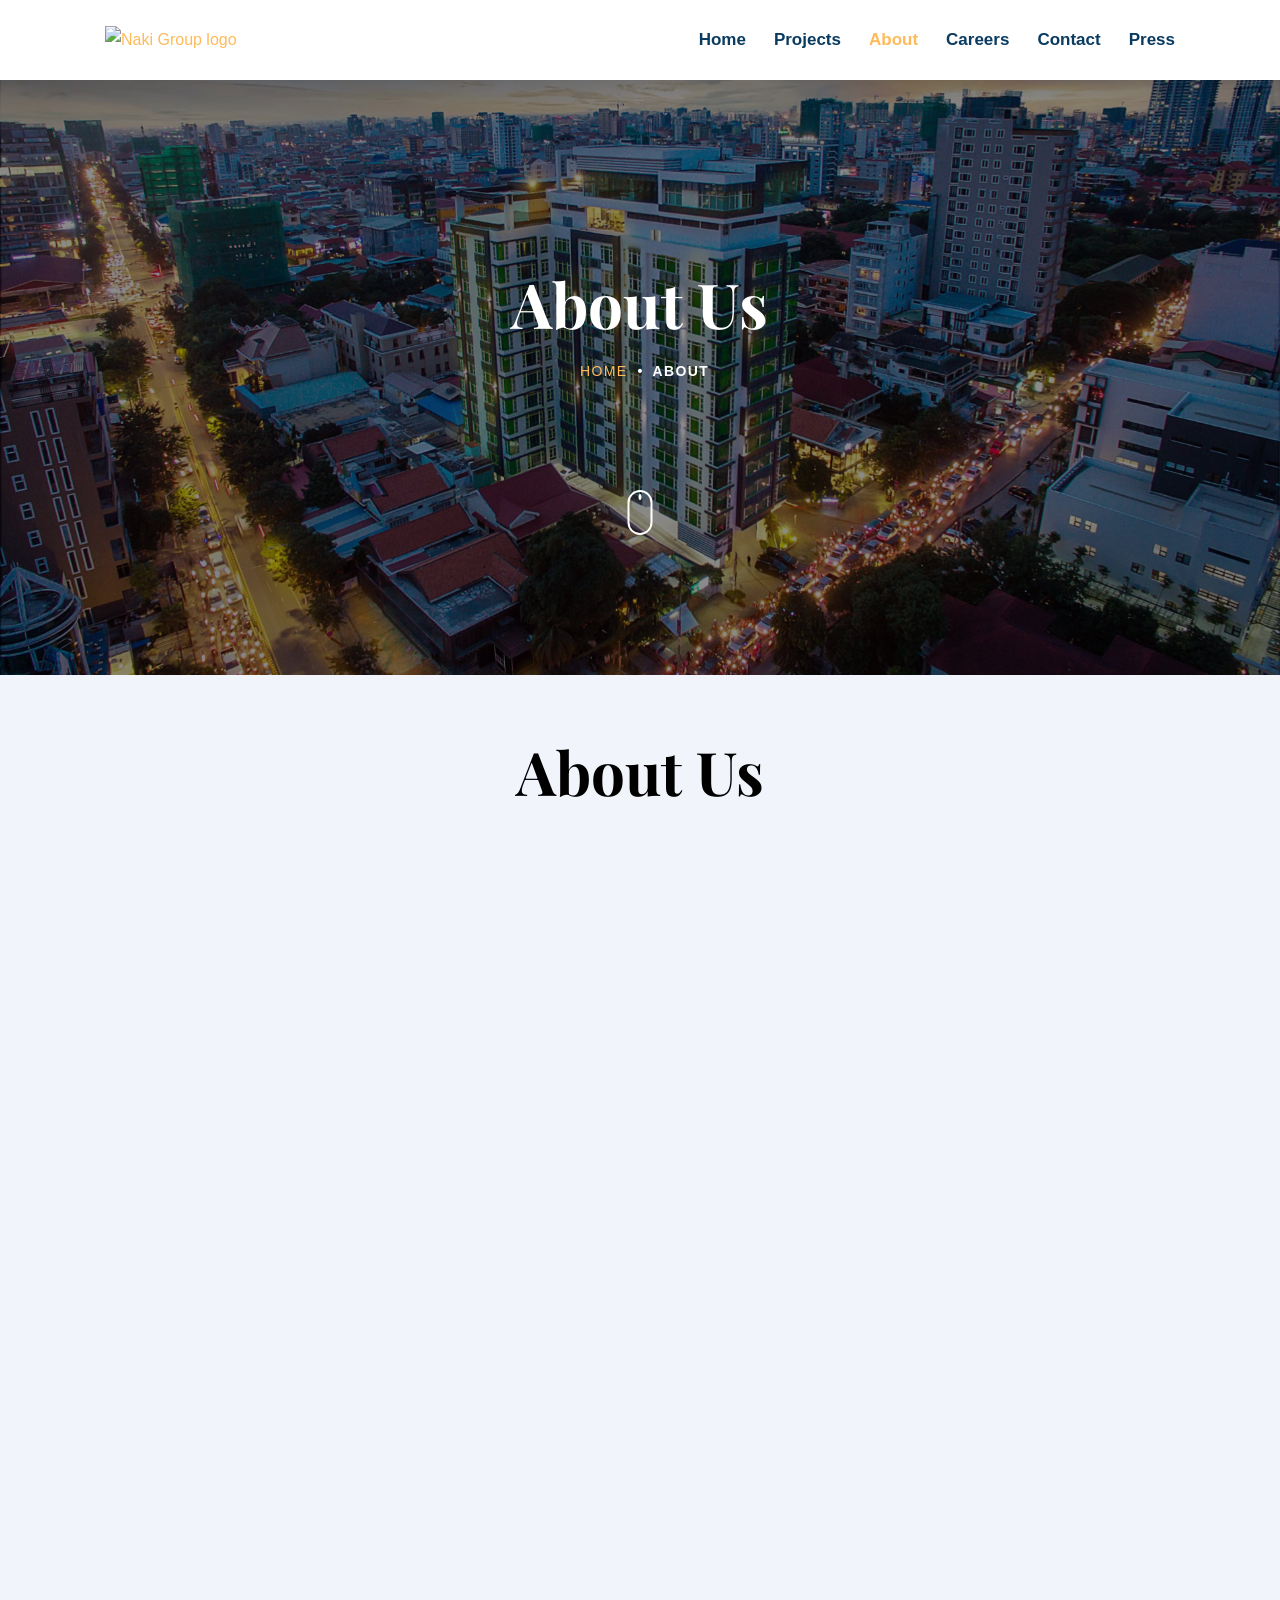
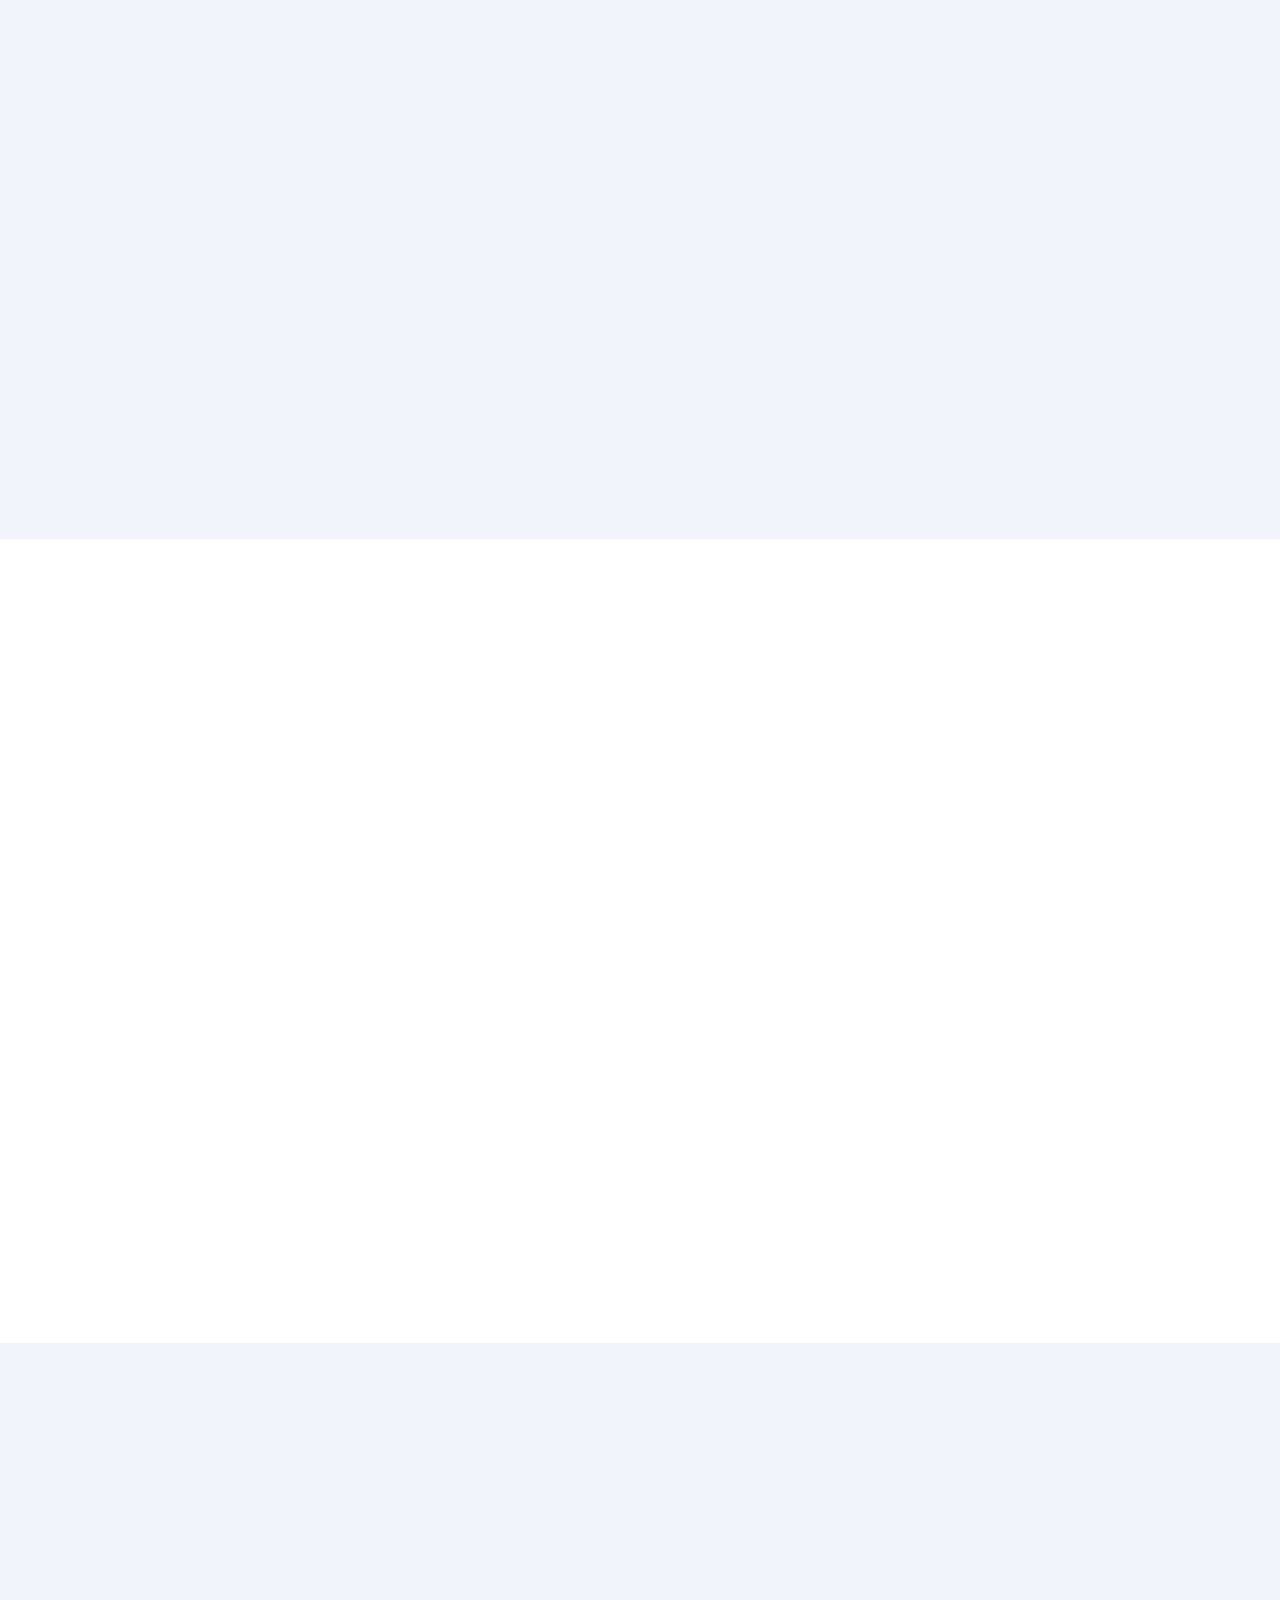
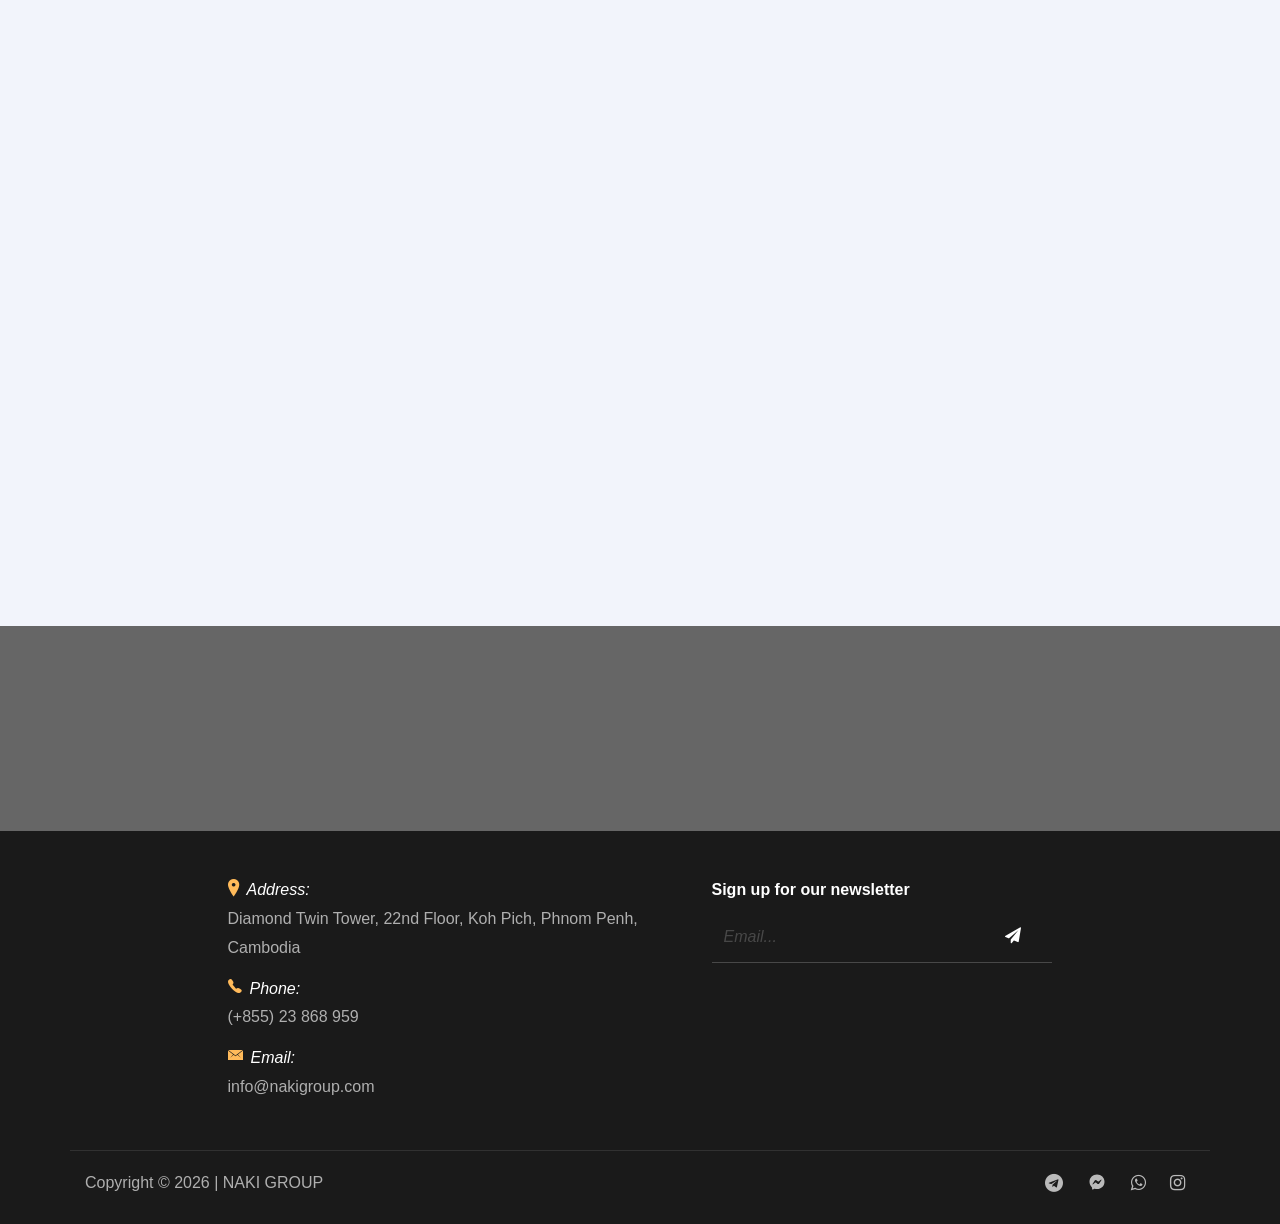
==== commit 15f8b9f2: "update spacing" ====
--- a/about.html
+++ b/about.html
@@ -109,7 +109,7 @@
     <div class="container">
 
       <div class="row justify-content-center text-center mb-5">
-        <div class="col-md-7 mb-5">
+        <div class="col-md-7">
           <h2 class="heading" data-aos="fade">About Us</h2>
         </div>
       </div>
@@ -199,7 +199,7 @@
   <div class="container section">
 
     <div class="row justify-content-center text-center mb-5">
-      <div class="col-md-7 mb-5">
+      <div class="col-md-7">
         <h2 class="heading" data-aos="fade-up">Leadership</h2>
       </div>
     </div>
--- a/css/style.css
+++ b/css/style.css
@@ -150,7 +150,7 @@
 .site-logo-img {
   height: 100%;
   width: auto;
-  max-height: 80px;
+  max-height: 55px;
 }
 
 /* ===== Desktop Navigation ===== */
@@ -912,10 +912,59 @@
     transform: rotate(-135deg); }
 
 .section {
-  padding: 7em 0; }
+  padding: 60px 0; }
   @media (max-width: 991.98px) {
     .section {
-      padding: 3em 0; } }
+      padding: 40px 0; } }
+
+/* Section Heading Balance & Equal Vertical Spacing */
+.section .row.justify-content-center.text-center.mb-5,
+.section .row.text-center.mb-5,
+.section .container > .row:first-child.text-center,
+.projects-overview-section .row.justify-content-center.text-center.mb-5,
+.projects-showcase-section .row.justify-content-center.text-center.mb-5,
+.careers-intro-section .row.justify-content-center.text-center.mb-5,
+.careers-jobs-section .row.justify-content-center.text-center.mb-5,
+.mission-values-section .row.justify-content-center.text-center.mb-5,
+.press-media-section .row.justify-content-center.text-center.mb-5 {
+  margin-bottom: 60px !important; }
+  @media (max-width: 991.98px) {
+    .section .row.justify-content-center.text-center.mb-5,
+    .section .row.text-center.mb-5,
+    .section .container > .row:first-child.text-center,
+    .projects-overview-section .row.justify-content-center.text-center.mb-5,
+    .projects-showcase-section .row.justify-content-center.text-center.mb-5,
+    .careers-intro-section .row.justify-content-center.text-center.mb-5,
+    .careers-jobs-section .row.justify-content-center.text-center.mb-5,
+    .mission-values-section .row.justify-content-center.text-center.mb-5,
+    .press-media-section .row.justify-content-center.text-center.mb-5 {
+      margin-bottom: 40px !important; } }
+
+.section .heading ~ p:last-child,
+.section .row.justify-content-center.text-center p:last-child,
+.section .row.text-center.mb-5 p:last-child,
+.projects-overview-section .heading ~ p:last-child,
+.projects-showcase-section .heading ~ p:last-child,
+.careers-intro-section .heading ~ p:last-child,
+.careers-jobs-section .heading ~ p:last-child,
+.mission-values-section .heading ~ p:last-child,
+.press-media-section .heading ~ p:last-child {
+  margin-bottom: 0 !important; }
+
+/* Remove trailing margin on last items so section bottom padding is exactly 60px */
+.section .container > .site-block-half:last-child {
+  margin-bottom: 0 !important; }
+.section .container > .row:last-child > [class*="col-"] > .media-custom,
+.section .container > .row:last-child > [class*="col-"] > .career-perk-card,
+.section .container > .row:last-child > [class*="col-"] > .project-stat-card,
+.section .container > .row:last-child > [class*="col-"] > .value-card {
+  margin-bottom: 0 !important; }
+
+/* Consecutive sections of same background: eliminate double padding */
+.section.bg-light + .section.bg-light,
+.section.blog-post-entry.bg-light + .section.bg-light,
+.section.bg-light + .mission-values-section.bg-light {
+  padding-top: 0 !important; }
 
 @media (max-width: 991.98px) {
   .lead {
@@ -2398,7 +2447,12 @@
    ======================================================== */
 
 .careers-intro-section {
-  padding: 70px 0 40px;
+  padding: 60px 0;
+}
+@media (max-width: 991.98px) {
+  .careers-intro-section {
+    padding: 40px 0;
+  }
 }
 
 .career-perk-card {
@@ -2446,8 +2500,13 @@
 
 /* Open Positions */
 .careers-jobs-section {
-  padding: 60px 0 80px;
+  padding: 60px 0;
   background-color: #f8f9fa;
+}
+@media (max-width: 991.98px) {
+  .careers-jobs-section {
+    padding: 40px 0;
+  }
 }
 
 .job-card {
@@ -2670,8 +2729,13 @@
    ======================================================== */
 
 .projects-overview-section {
-  padding: 60px 0 40px;
+  padding: 60px 0;
   background-color: #ffffff;
+}
+@media (max-width: 991.98px) {
+  .projects-overview-section {
+    padding: 40px 0;
+  }
 }
 
 .project-stat-card {
@@ -2708,8 +2772,13 @@
 
 /* Main Projects Showcase */
 .projects-showcase-section {
-  padding: 40px 0 80px;
+  padding: 60px 0;
   background-color: #f8f9fa;
+}
+@media (max-width: 991.98px) {
+  .projects-showcase-section {
+    padding: 40px 0;
+  }
 }
 
 .project-card-item {
@@ -3167,7 +3236,12 @@
   background: #f8fafc;
   border-top: 1px solid #eaeef5;
   border-bottom: 1px solid #eaeef5;
-  padding: 70px 0;
+  padding: 60px 0;
+}
+@media (max-width: 991.98px) {
+  .press-media-section {
+    padding: 40px 0;
+  }
 }
 
 .press-info-card {
@@ -3428,7 +3502,12 @@
 
 /* Mission & Core Values Section */
 .mission-values-section {
-  padding: 5rem 0;
+  padding: 60px 0;
+}
+@media (max-width: 991.98px) {
+  .mission-values-section {
+    padding: 40px 0;
+  }
 }
 .value-card {
   border: 1px solid #f0f0f0;
@@ -3457,16 +3536,26 @@
 
 /* PowerApps Style Latest Press Section */
 .press-portal-section {
-  padding: 70px 0 90px;
+  padding: 60px 0;
   background-color: #f8fafc;
+}
+@media (max-width: 991.98px) {
+  .press-portal-section {
+    padding: 40px 0;
+  }
 }
 .press-portal-heading {
   font-size: 36px;
   font-weight: 700;
   color: #0f172a;
   text-align: center;
-  margin-bottom: 48px;
+  margin-bottom: 60px !important;
   letter-spacing: -0.5px;
+}
+@media (max-width: 991.98px) {
+  .press-portal-heading {
+    margin-bottom: 40px !important;
+  }
 }
 .press-portal-card {
   background: #ffffff;
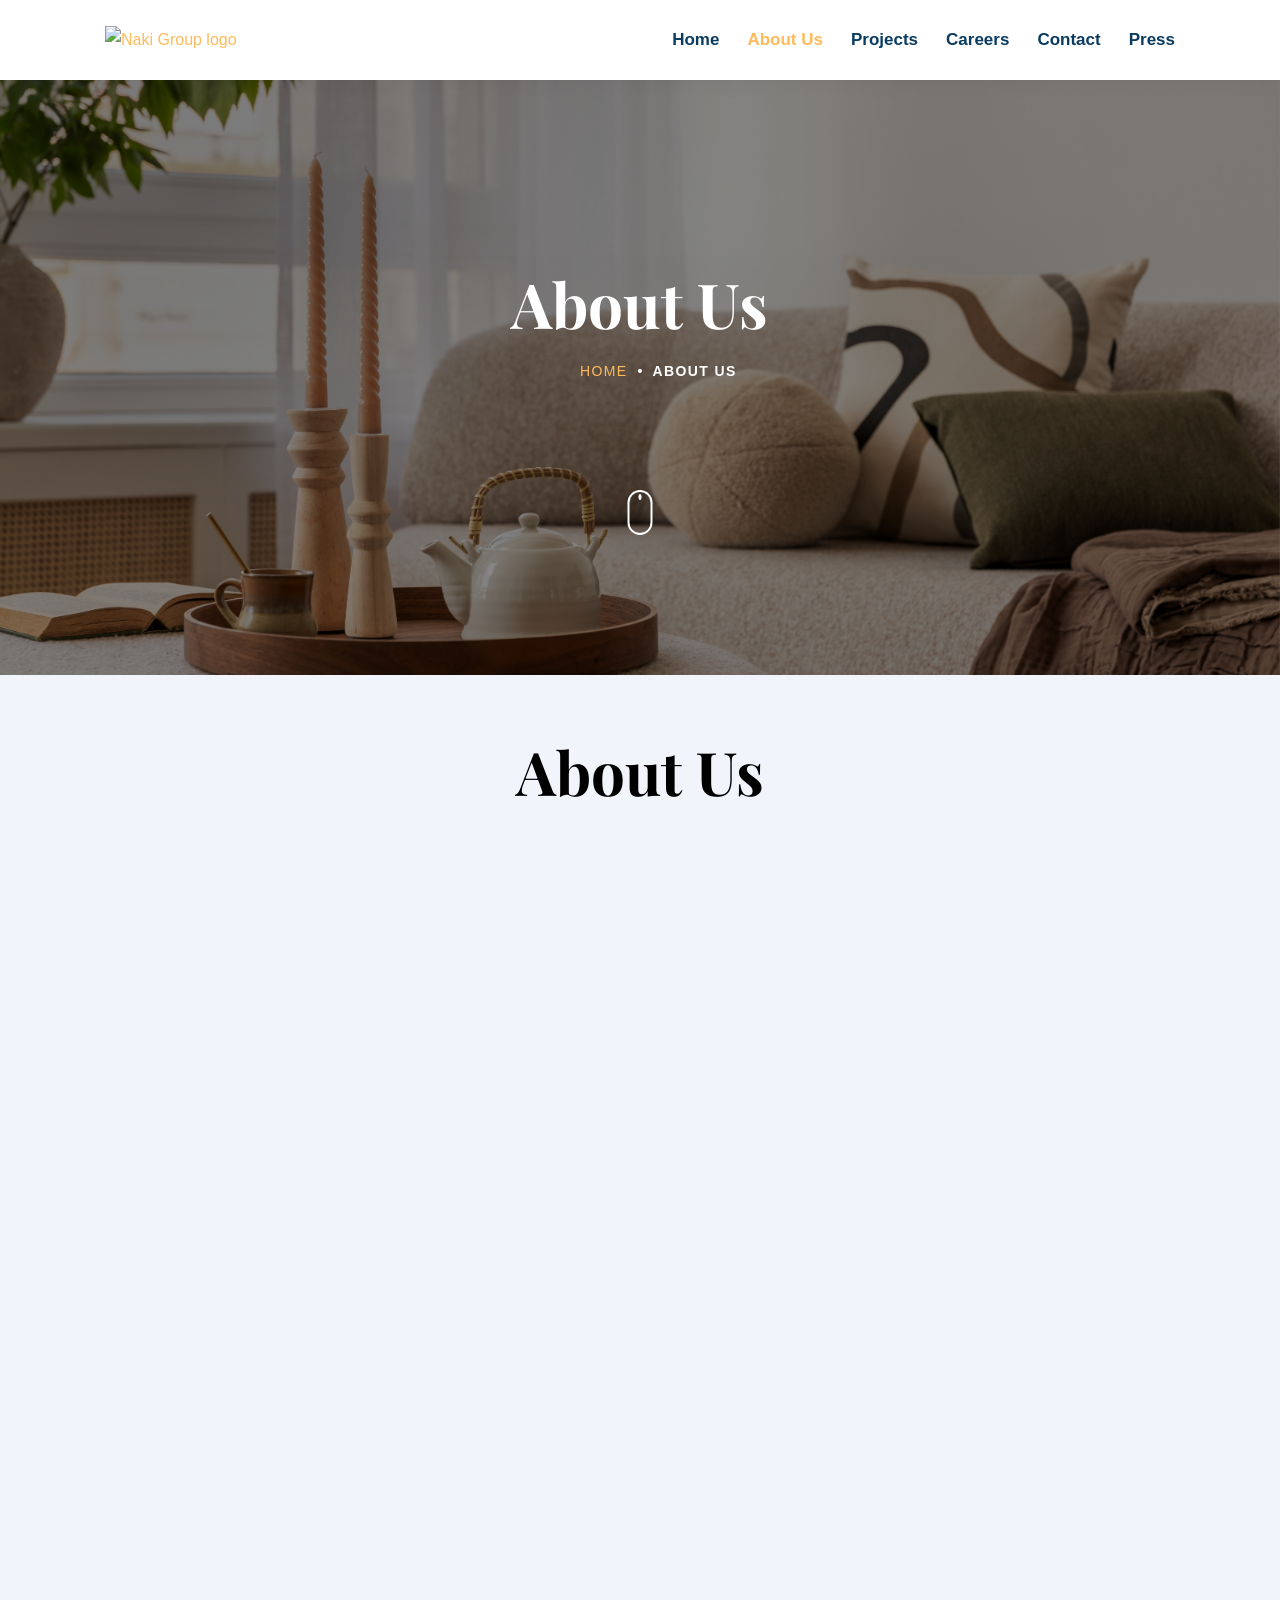
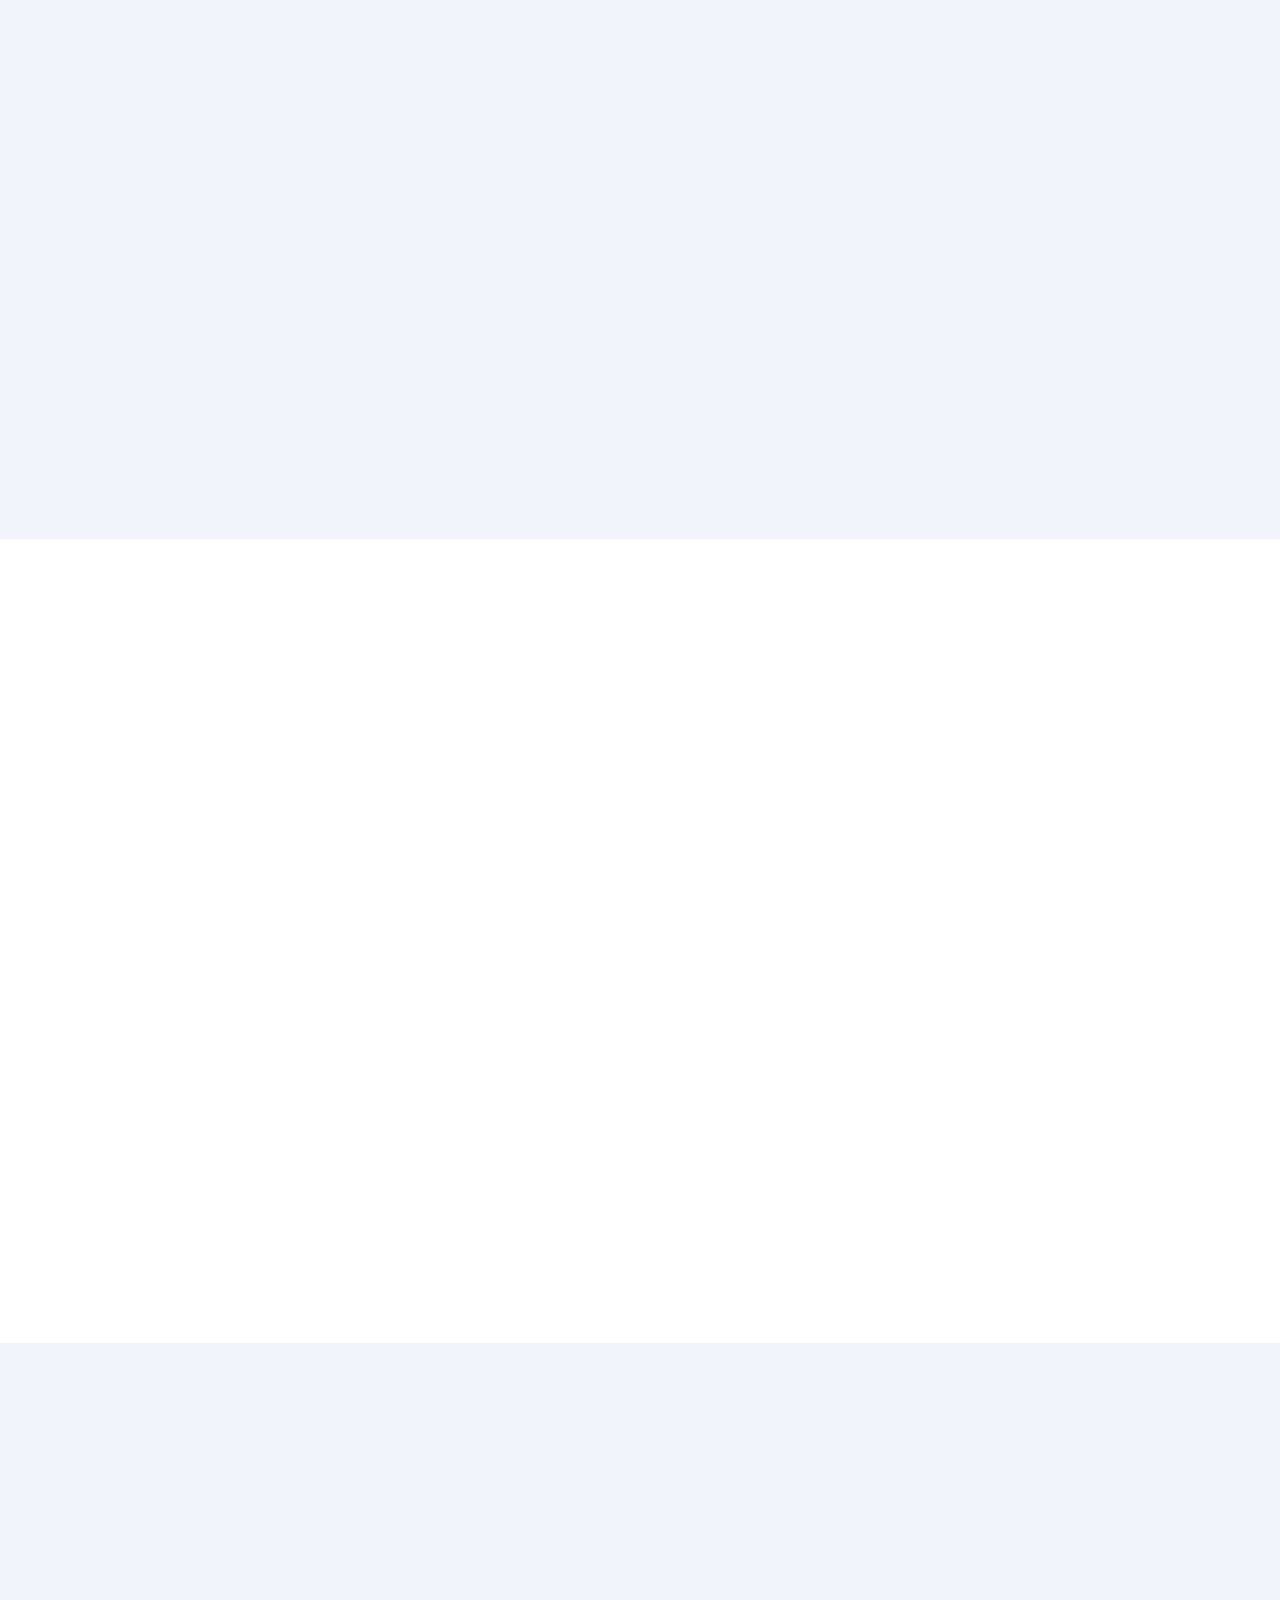
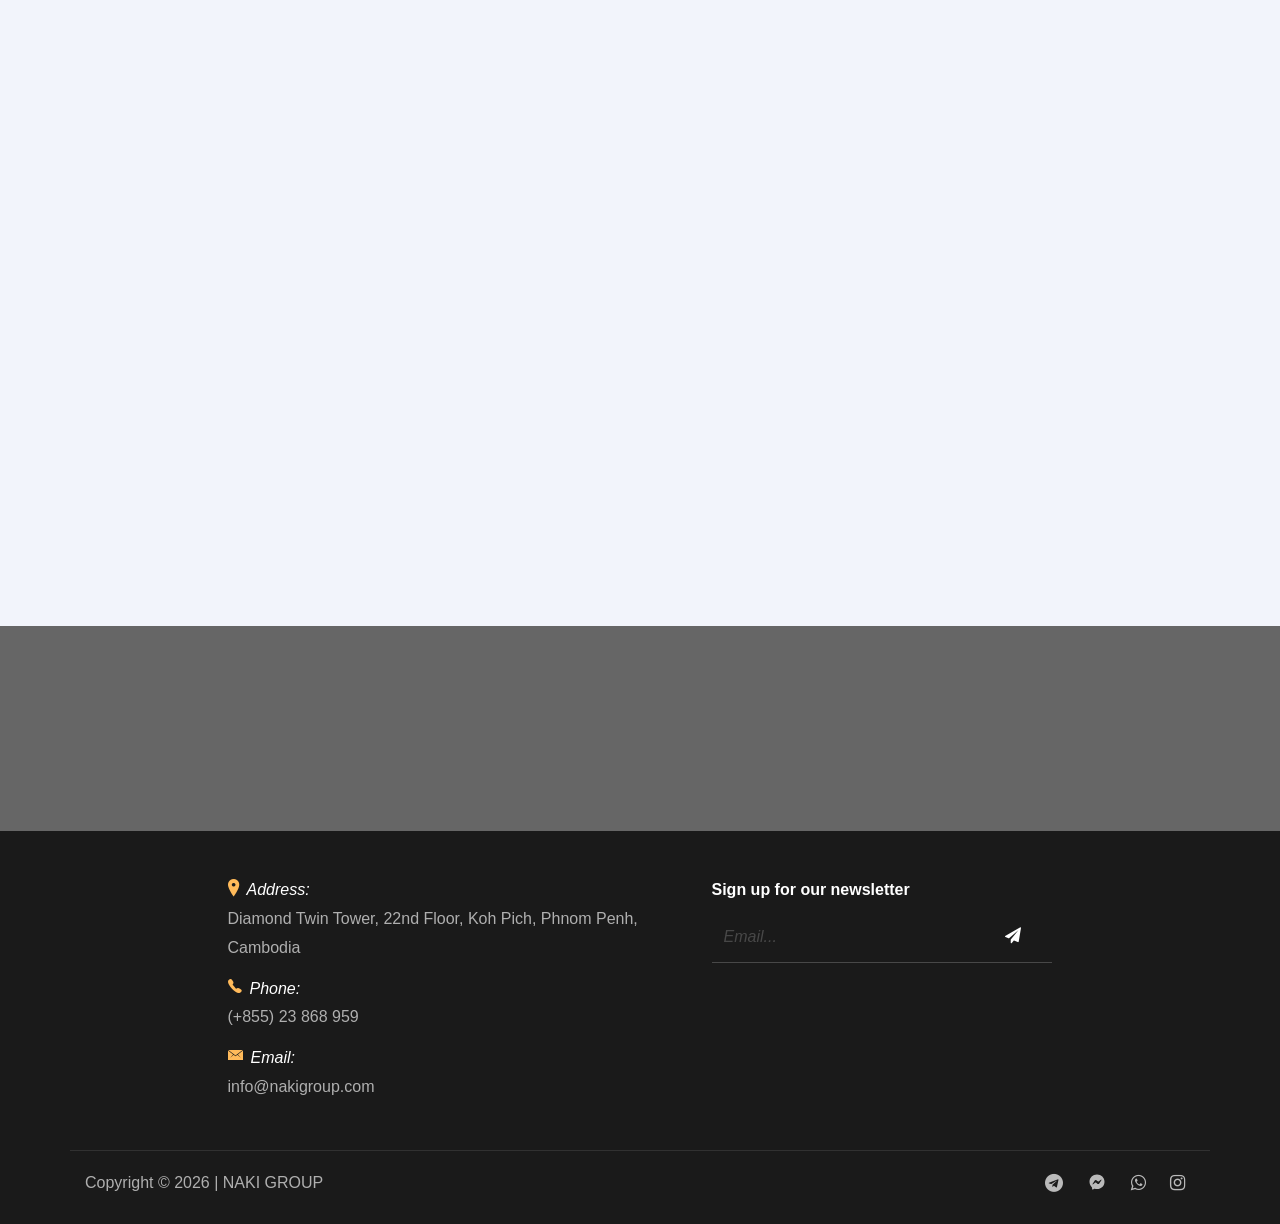
==== commit 56b8932e: "update About Us" ====
--- a/about.html
+++ b/about.html
@@ -45,8 +45,8 @@
           <nav class="main-navbar">
             <ul class="main-menu">
               <li><a href="index.html">Home</a></li>
+              <li class="active"><a href="about.html">About Us</a></li>
               <li><a href="projects.html">Projects</a></li>
-              <li class="active"><a href="about.html">About</a></li>
               <li><a href="careers.html">Careers</a></li>
               <li><a href="contact.html">Contact</a></li>
               <li><a href="press.html">Press</a></li>
@@ -70,8 +70,8 @@
   <div class="mobile-nav" id="mobile-nav">
     <ul class="mobile-menu">
       <li><a href="index.html">Home</a></li>
+      <li class="active"><a href="about.html">About Us</a></li>
       <li><a href="projects.html">Projects</a></li>
-      <li class="active"><a href="about.html">About</a></li>
       <li><a href="careers.html">Careers</a></li>
       <li><a href="contact.html">Contact</a></li>
       <li><a href="press.html">Press</a></li>
@@ -91,7 +91,7 @@
           <ul class="custom-breadcrumbs mb-4">
             <li><a href="index.html">Home</a></li>
             <li>&bullet;</li>
-            <li>About</li>
+            <li>About Us</li>
           </ul>
         </div>
       </div>
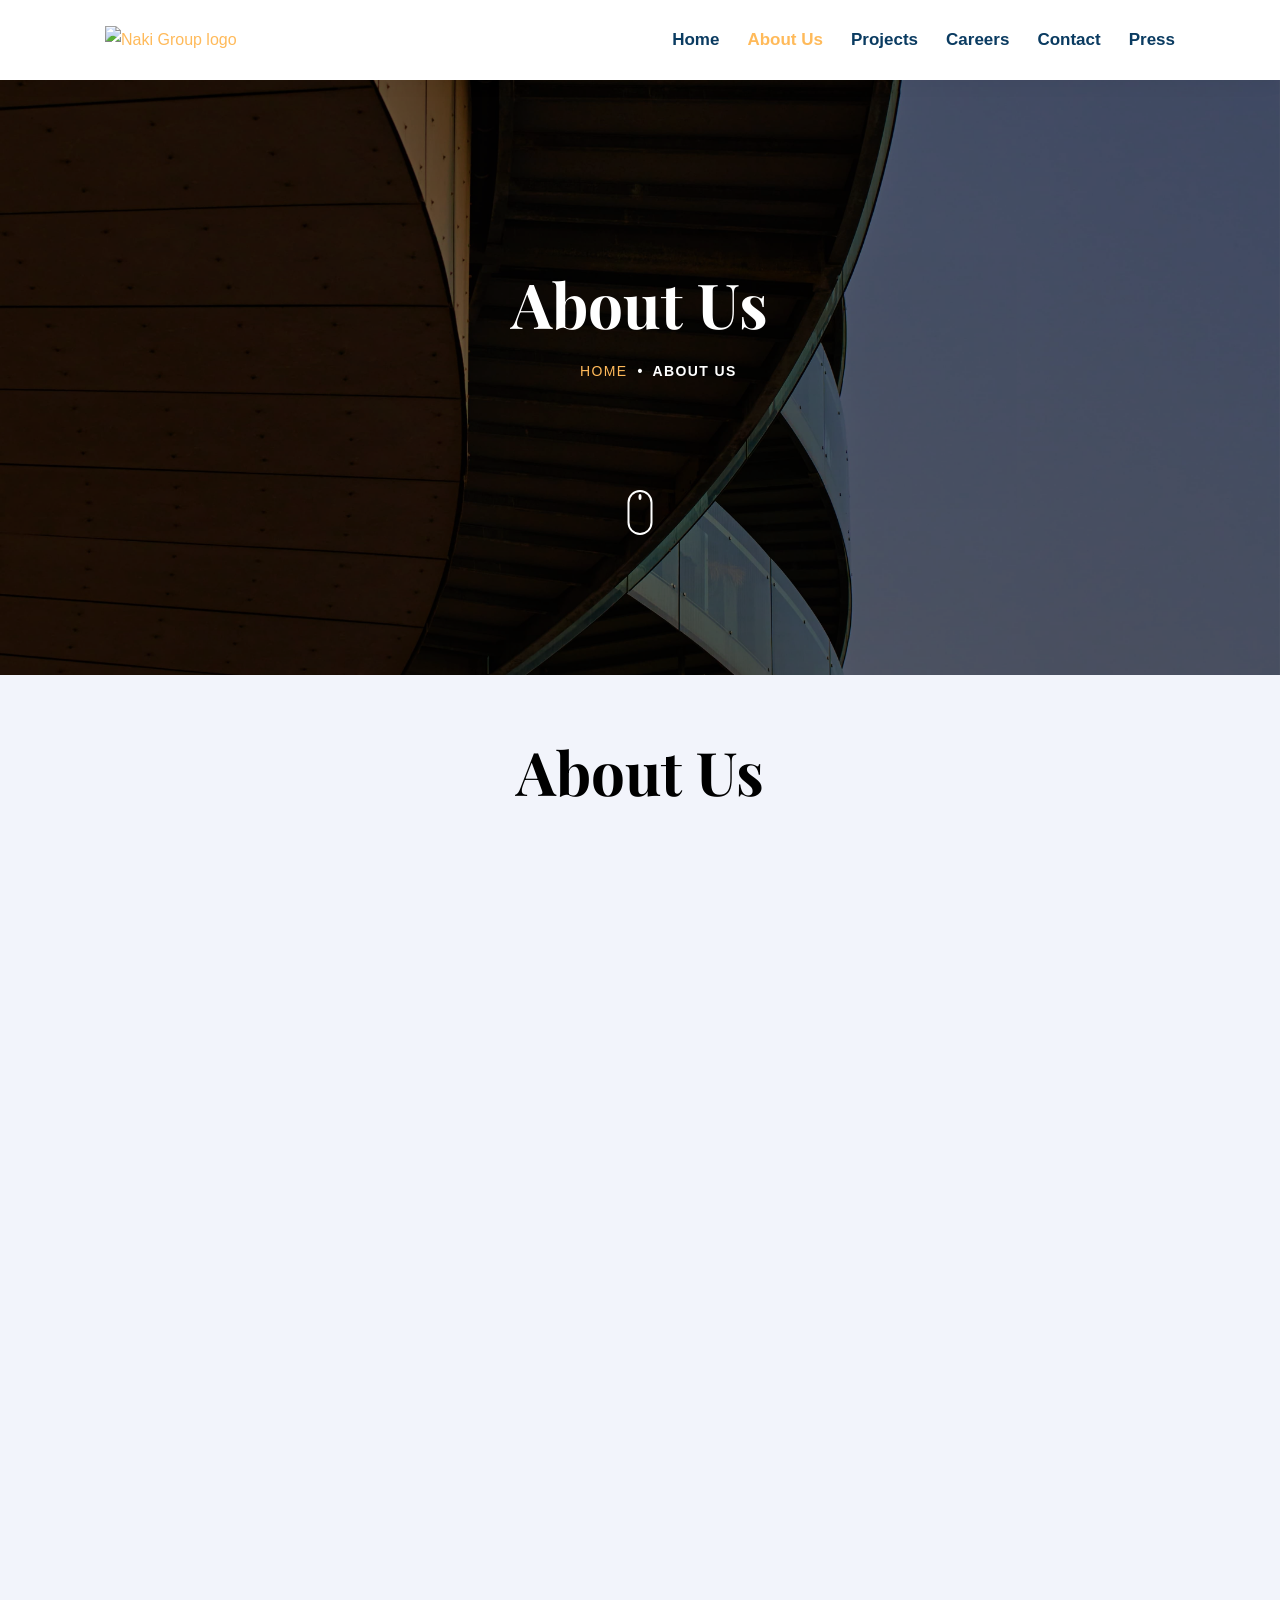
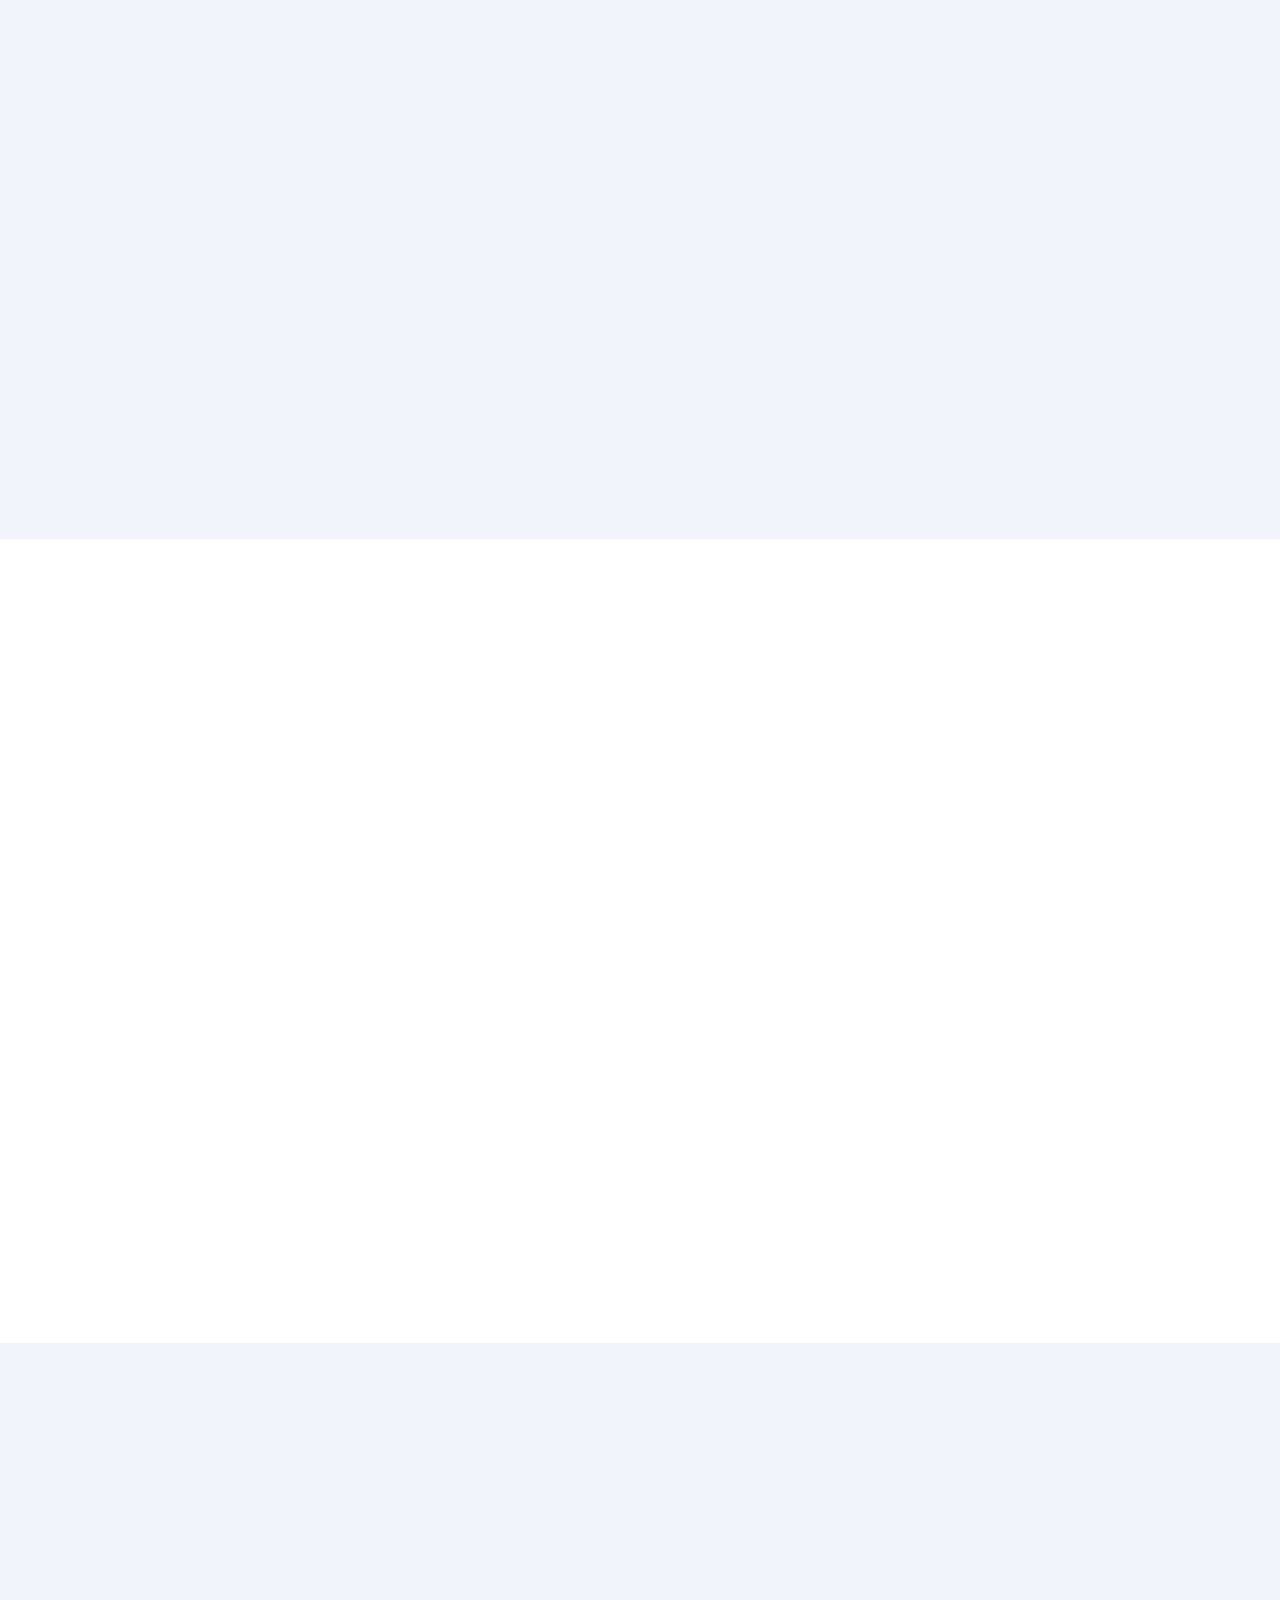
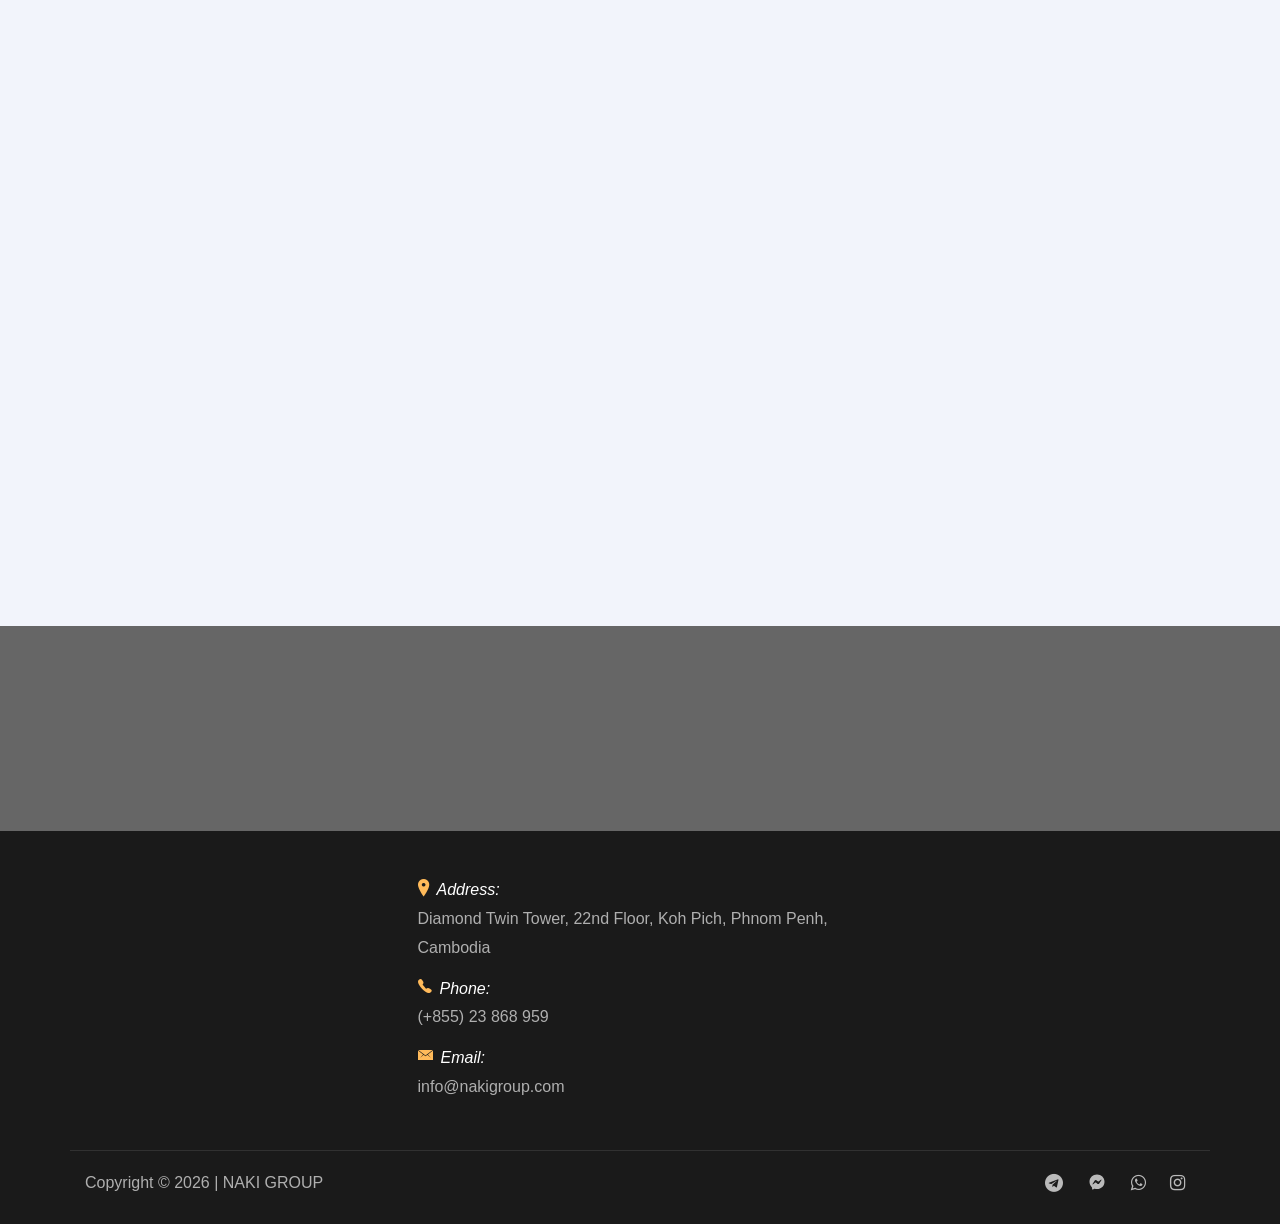
==== commit 4c6f2292: "update" ====
--- a/about.html
+++ b/about.html
@@ -459,7 +459,7 @@
           <p class="mb-0"><span class="d-block"><span class="ion-ios-email h5 mr-2 text-primary"></span>Email:</span>
             <span>info@nakigroup.com</span></p>
         </div>
-        <div class="col-md-5 col-lg-4 mb-4 pl-lg-4">
+        <!-- <div class="col-md-5 col-lg-4 mb-4 pl-lg-4">
           <p class="mb-2 text-white font-weight-bold">Sign up for our newsletter</p>
           <form action="#" class="footer-newsletter">
             <div class="form-group mb-0">
@@ -467,7 +467,7 @@
               <button type="submit" class="btn"><span class="fa fa-paper-plane"></span></button>
             </div>
           </form>
-        </div>
+        </div> -->
       </div>
       <div class="row pt-3 bordertop align-items-center">
         <p class="col-md-7 col-12 text-center text-md-left mb-2 mb-md-0">
--- a/css/style.css
+++ b/css/style.css
@@ -1588,8 +1588,6 @@
 .site-block-half .image {
   position: relative;
   overflow: hidden;
-  height: 100%;
-  min-height: 420px;
   background-color: #f8fafc; }
   .site-block-half .image a {
     display: block;
@@ -1598,7 +1596,6 @@
   .site-block-half .image img {
     width: 100%;
     height: 100%;
-    min-height: 420px;
     object-fit: cover;
     object-position: center center;
     display: block;
@@ -1611,25 +1608,47 @@
     transform: scale(1.04); }
   @media (min-width: 992px) {
     .site-block-half .image {
+      align-self: stretch;
       min-height: 440px;
+      height: auto;
+      position: relative; }
+    .site-block-half .image a {
+      position: absolute;
+      top: 0;
+      left: 0;
+      right: 0;
+      bottom: 0;
+      width: 100%;
       height: 100%; }
     .site-block-half .image img {
-      min-height: 440px; } }
+      position: absolute;
+      top: 0;
+      left: 0;
+      width: 100%;
+      height: 100%;
+      min-height: 100%;
+      object-fit: cover; } }
   @media (max-width: 991.98px) {
     .site-block-half .image {
       margin-bottom: 0;
-      height: 420px;
-      min-height: 420px; }
+      height: 380px;
+      min-height: 380px; }
+    .site-block-half .image a {
+      position: relative;
+      display: block;
+      width: 100%;
+      height: 100%; }
     .site-block-half .image img {
-      height: 420px;
-      min-height: 420px; } }
+      width: 100%;
+      height: 100%;
+      object-fit: cover; } }
   @media (max-width: 575.98px) {
     .site-block-half .image {
-      height: 440px;
-      min-height: 440px; }
+      height: 320px;
+      min-height: 320px; }
     .site-block-half .image img {
-      height: 440px;
-      min-height: 440px; } }
+      height: 320px;
+      min-height: 320px; } }
 
 .site-block-half .text {
   padding: 1.5rem;
@@ -2802,17 +2821,54 @@
   height: 100%;
 }
 
+.project-image-wrap a {
+  display: block;
+  width: 100%;
+  height: 100%;
+}
+
 .project-image-wrap img {
   width: 100%;
   height: 100%;
   object-fit: cover;
   object-position: center center;
   min-height: 420px;
+  display: block;
   transition: transform 0.4s ease;
 }
 
 .project-card-item:hover .project-image-wrap img {
   transform: scale(1.03);
+}
+
+@media (min-width: 992px) {
+  .project-card-item .row.no-gutters {
+    align-items: stretch !important;
+  }
+  .project-card-item .col-lg-6 {
+    display: flex;
+    flex-direction: column;
+  }
+  .project-image-wrap {
+    flex: 1;
+    position: relative;
+    height: 100%;
+  }
+  .project-image-wrap a {
+    position: absolute;
+    top: 0;
+    left: 0;
+    width: 100%;
+    height: 100%;
+  }
+  .project-image-wrap img {
+    position: absolute;
+    top: 0;
+    left: 0;
+    width: 100%;
+    height: 100%;
+    object-fit: cover;
+  }
 }
 
 .project-status-badge {
